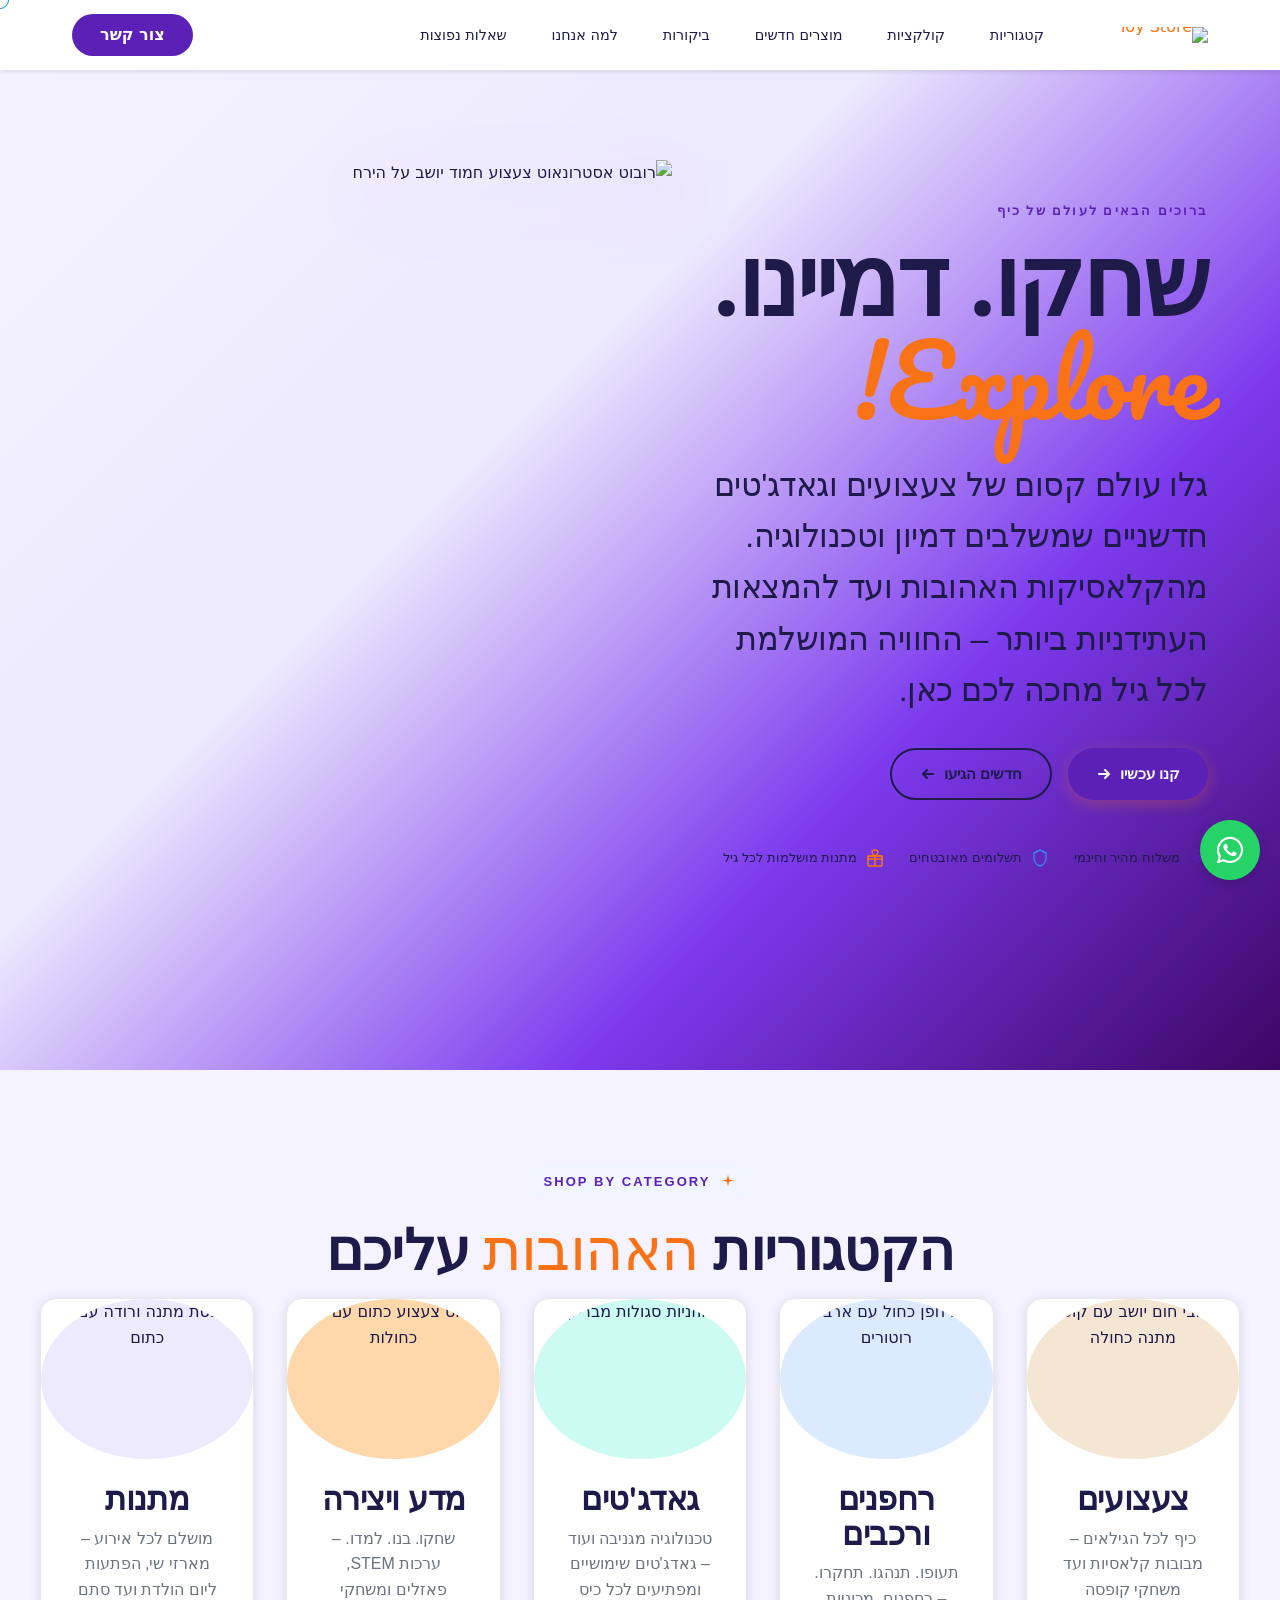
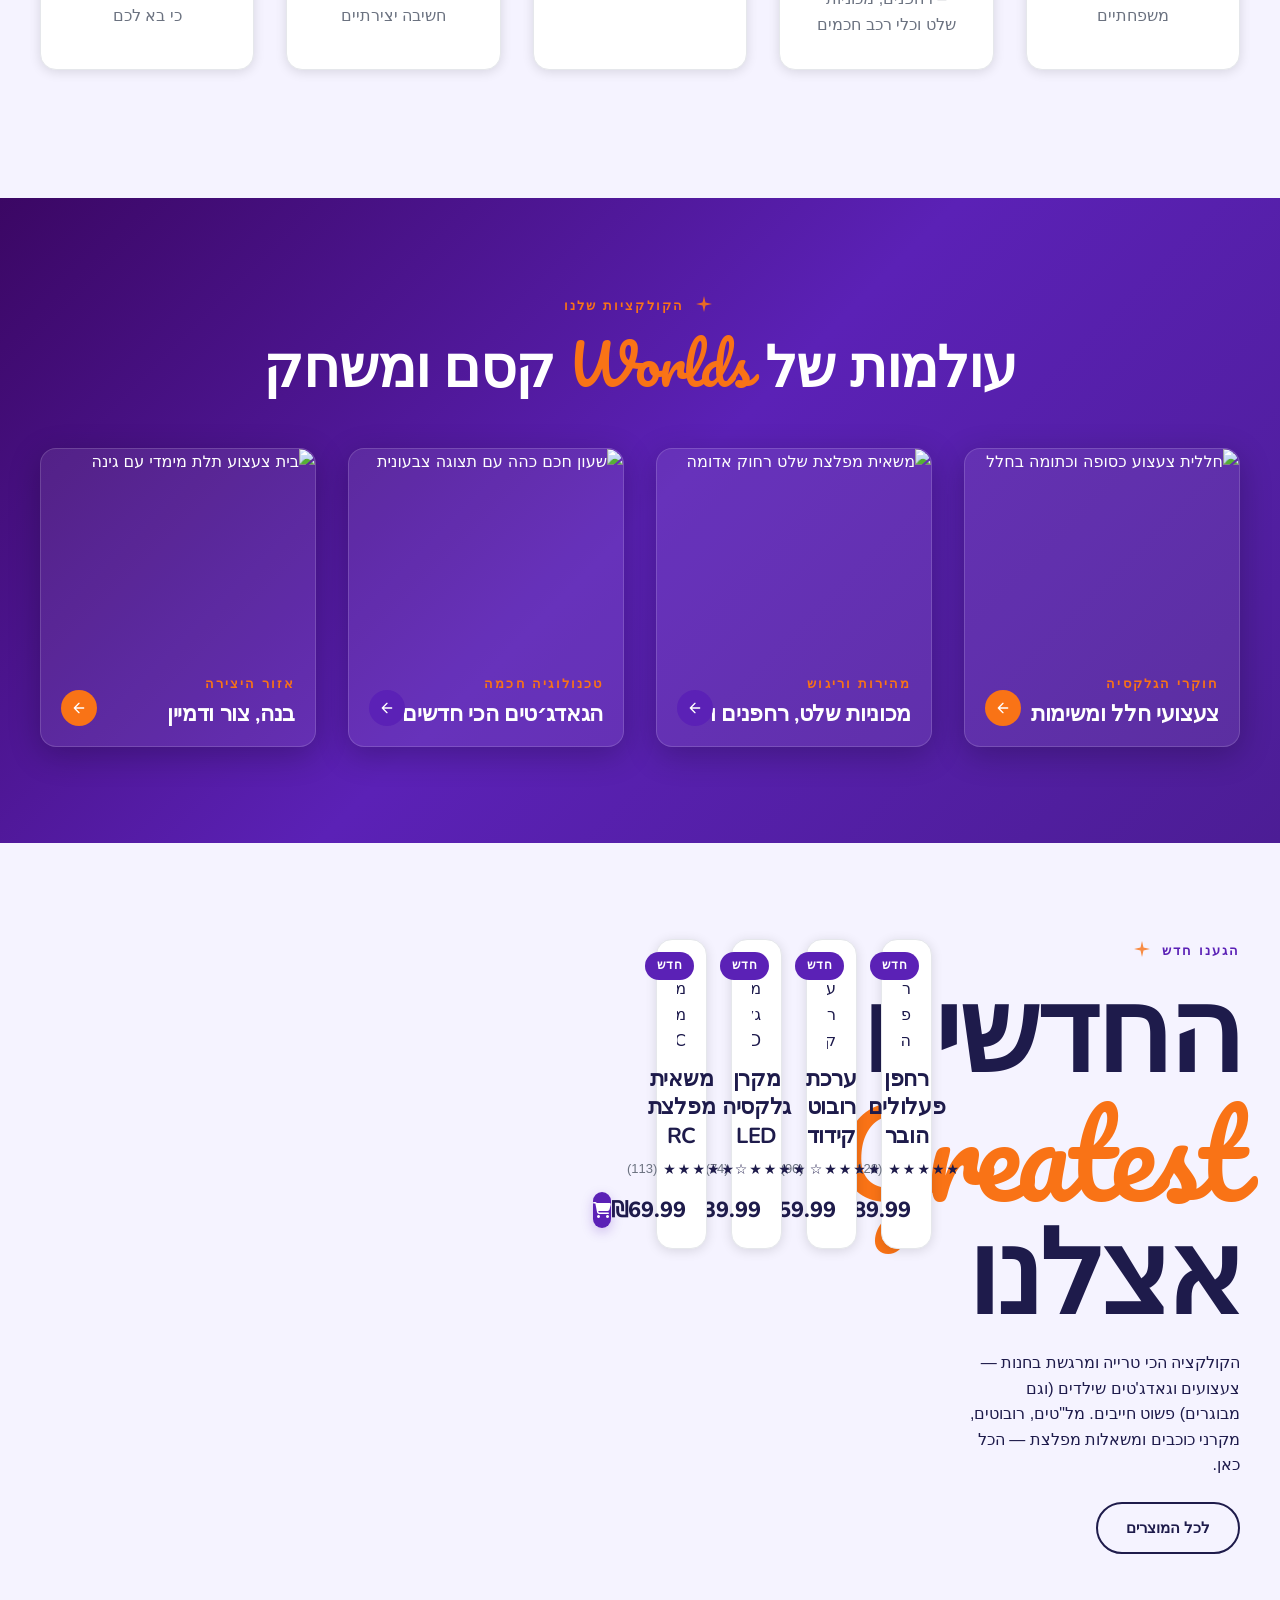
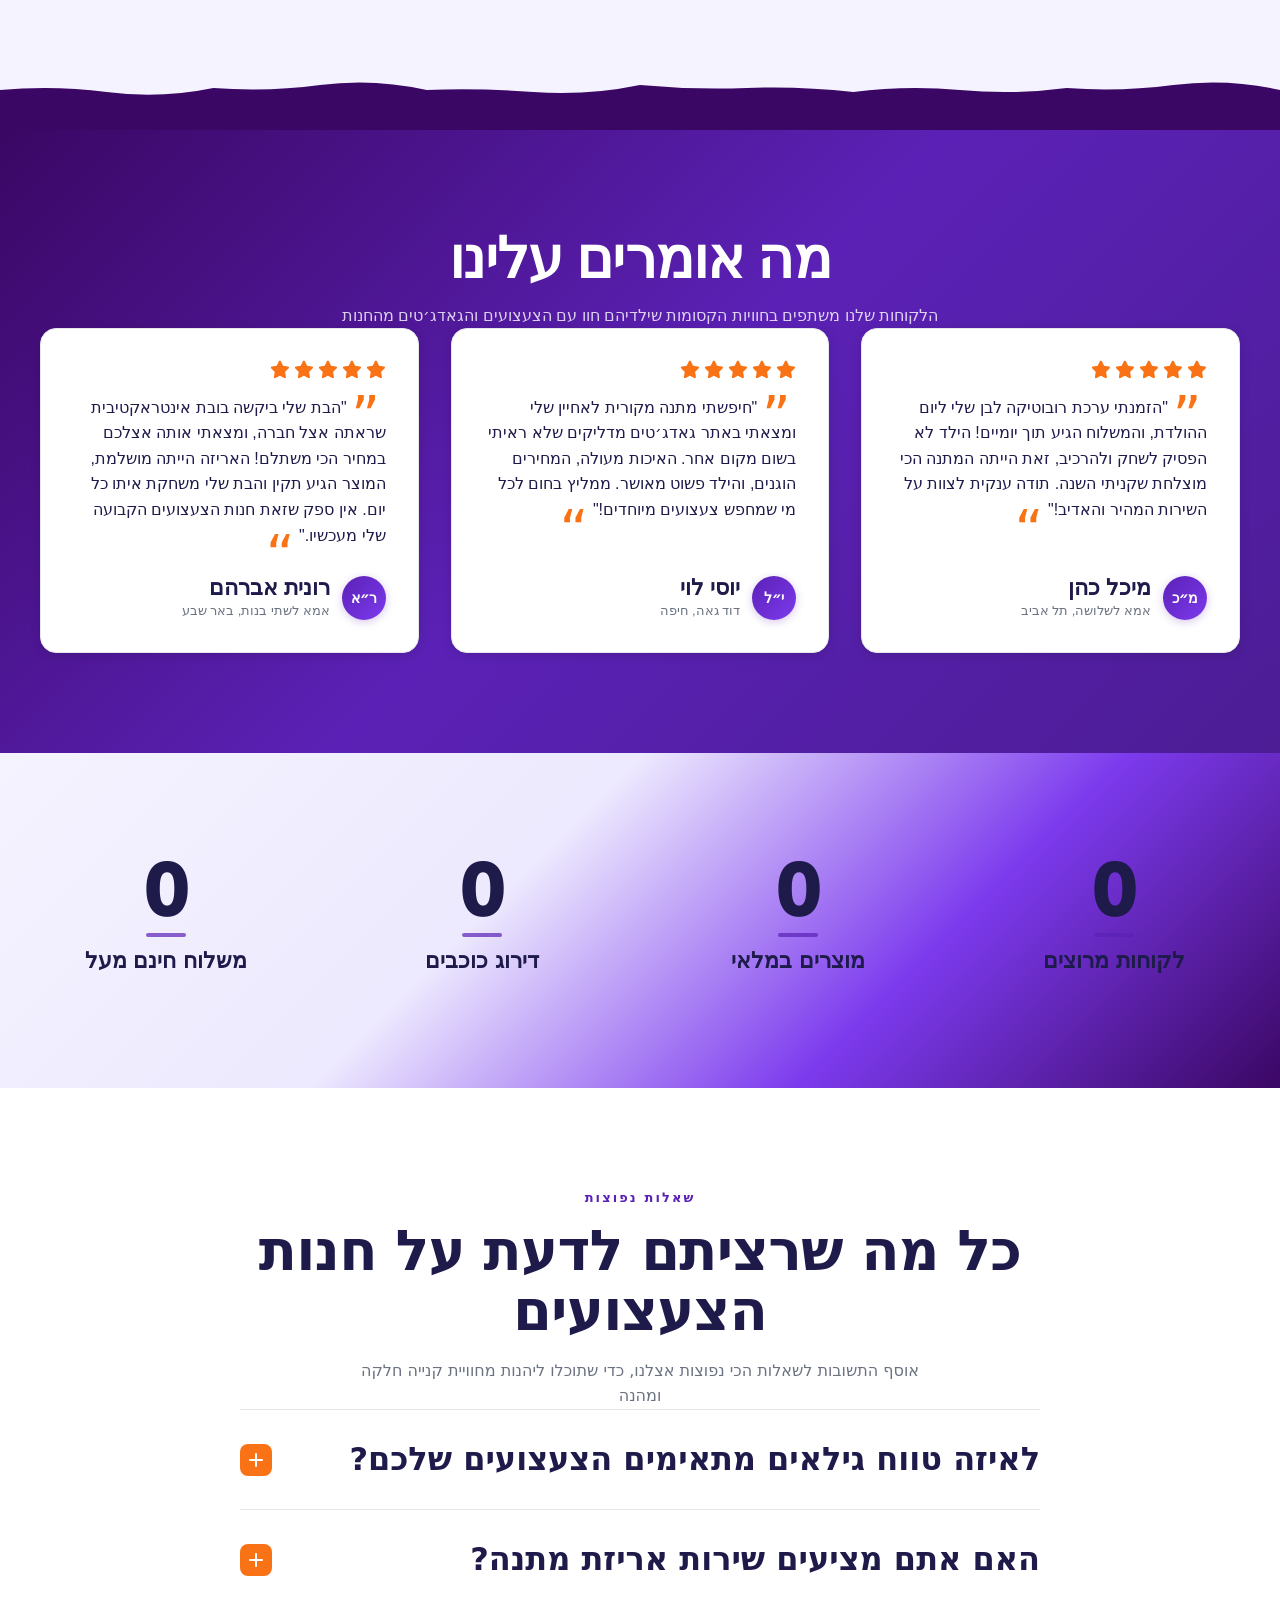
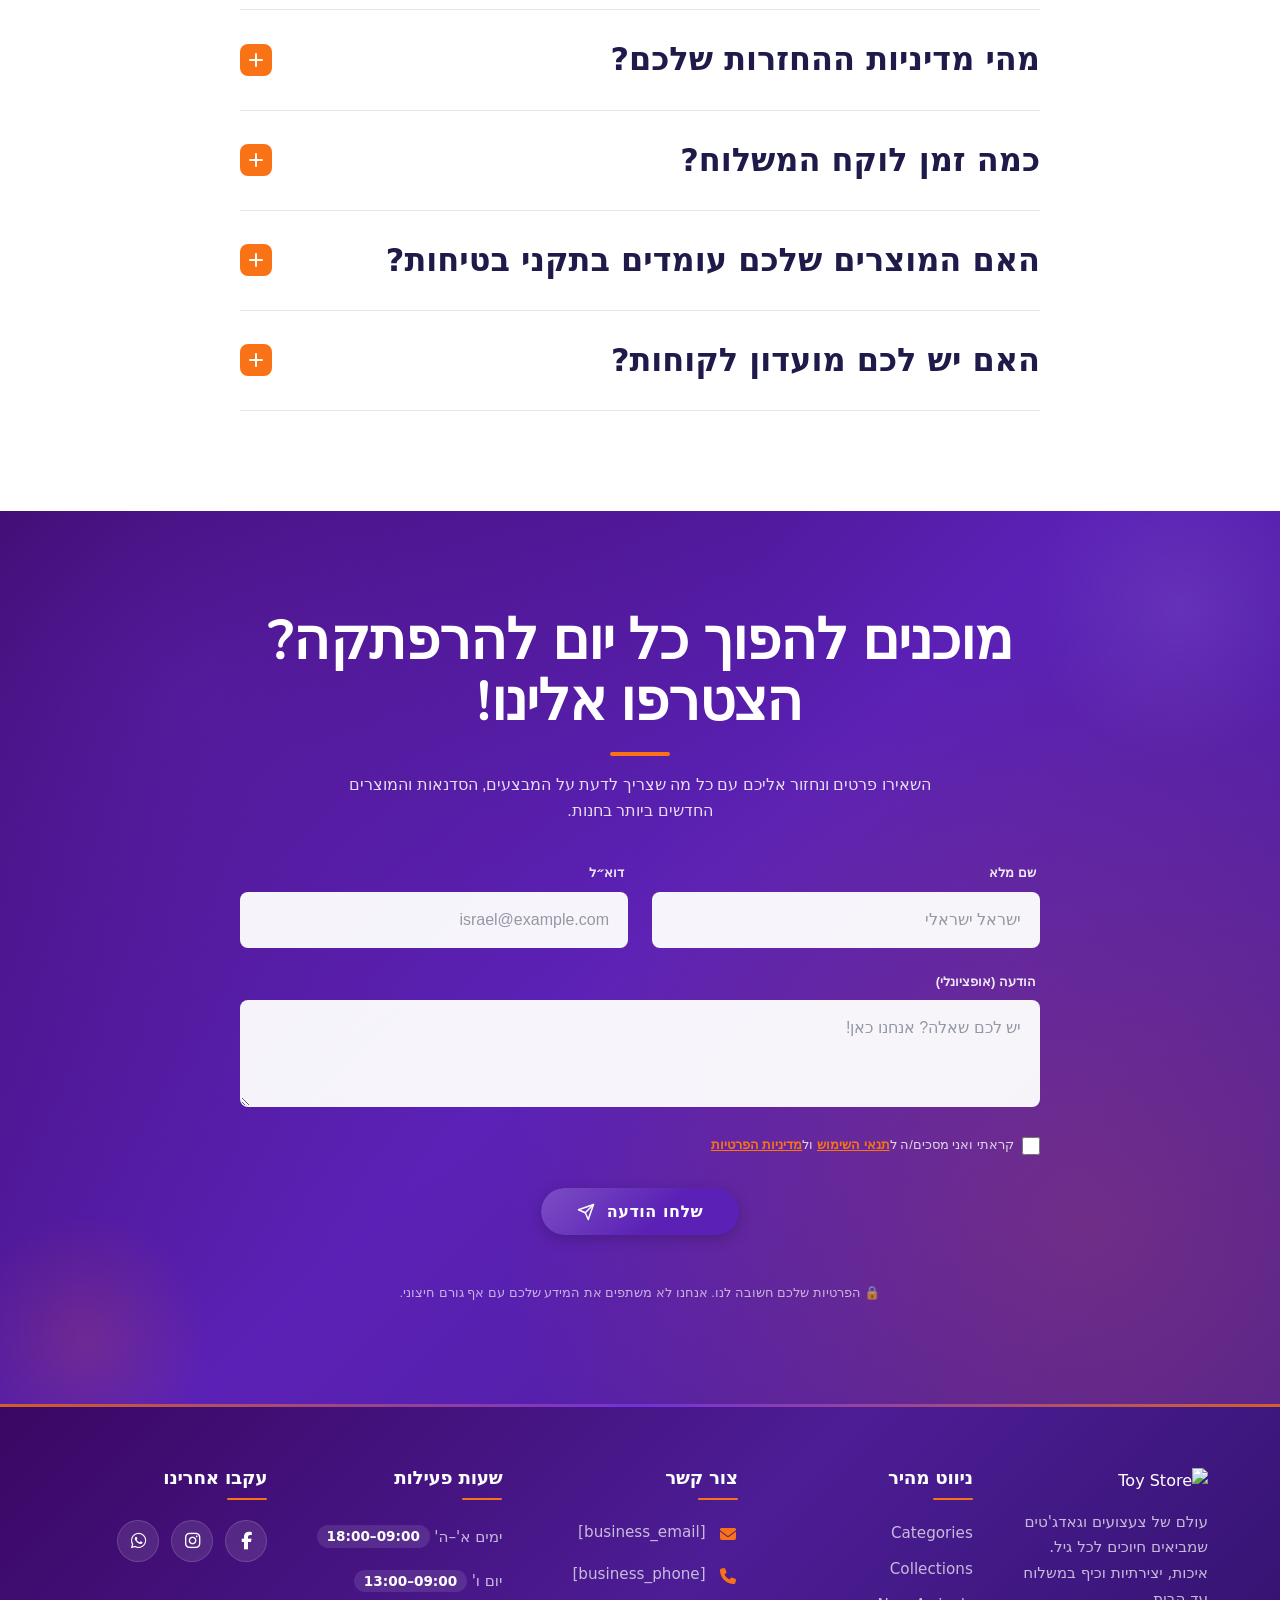
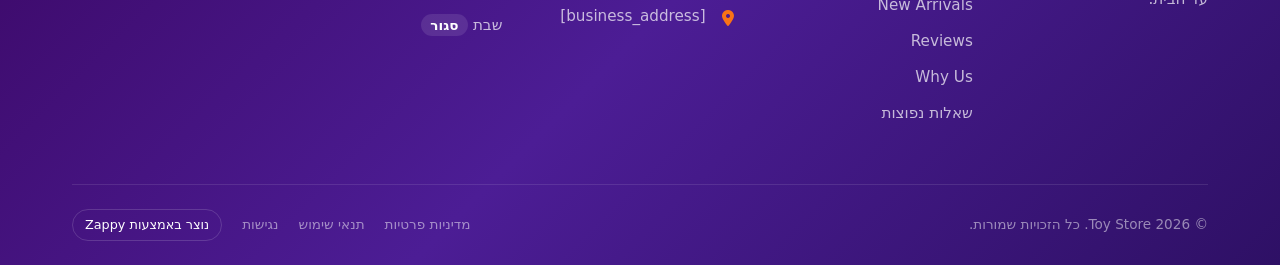
==== index.html @ 6818f528 "Initial website commit" ====
<!DOCTYPE html>
<html lang="he" dir="rtl">
<head>
    <meta charset="UTF-8">
    <meta name="viewport" content="width=device-width, initial-scale=1.0">
    <meta name="robots" content="index, follow">
    <title>גלו עולם של צעצועים וגאדג&#39;טים — Toy Store</title>
    <meta name="description" content="מחפשים חנות צעצועים קרובה אליכם? בואו ל-Toy Store לחוויית קנייה מהנה עם צעצועים קלאסיים וגאדג&#39;טים חדשניים. היכנסו עכשיו וגלו את האוצר הבא שלכם!">
    <meta name="keywords" content="bigbad toy store, toy toy store, toy store near me, חנות צעצועים, גאדג'טים חדשניים">
    
    <!-- Favicons -->
    <link rel="icon" type="image/x-icon" href="/assets/favicon.ico">
    <link rel="icon" type="image/png" sizes="16x16" href="/assets/favicon-16x16.png">
    <link rel="icon" type="image/png" sizes="32x32" href="/assets/favicon-32x32.png">
    <link rel="icon" type="image/png" sizes="48x48" href="/assets/favicon-48x48.png">
    <link rel="icon" type="image/png" sizes="192x192" href="/assets/favicon-192x192.png">
    <link rel="icon" type="image/png" sizes="512x512" href="/assets/favicon-512x512.png">
    <link rel="apple-touch-icon" href="/assets/apple-touch-icon.png">
    <!-- Zappy Analytics -->
<script>
(function() {
  'use strict';
  
  // Configuration
  var config = {
    websiteId: '16d6f7b1-b3bb-4fe6-8b98-0bde7decba7b',
    apiUrl: 'https://qaapi.zappy5.com/api/analytics/track',
    sessionDuration: 30 * 60 * 1000, // 30 minutes
    visitorDuration: 30 * 24 * 60 * 60 * 1000, // 30 days
    trackPageViews: true,
    trackClicks: true,
    trackFormSubmissions: true
  };
  
  // Generate or retrieve persistent visitor ID (30 days)
  function getVisitorId() {
    var visitorKey = 'zappy_visitor_' + config.websiteId;
    var visitor = null;
    
    try {
      visitor = localStorage.getItem(visitorKey);
      if (visitor) {
        var visitorData = JSON.parse(visitor);
        var now = Date.now();
        
        // Check if visitor ID is still valid (30 days)
        if (now - visitorData.created < config.visitorDuration) {
          // Update last seen timestamp
          visitorData.lastSeen = now;
          localStorage.setItem(visitorKey, JSON.stringify(visitorData));
          return visitorData.id;
        }
      }
    } catch (e) {
      console.warn('Zappy Analytics: LocalStorage not available');
    }
    
    // Generate new visitor ID
    var newVisitorId = 'zv_' + Date.now() + '_' + Math.random().toString(36).substr(2, 9);
    
    try {
      localStorage.setItem(visitorKey, JSON.stringify({
        id: newVisitorId,
        created: Date.now(),
        lastSeen: Date.now()
      }));
    } catch (e) {
      // Continue without local storage
    }
    
    return newVisitorId;
  }
  
  // Generate or retrieve session ID (30 minutes)
  function getSessionId() {
    var sessionKey = 'zappy_session_' + config.websiteId;
    var session = null;
    
    try {
      session = sessionStorage.getItem(sessionKey);
      if (session) {
        var sessionData = JSON.parse(session);
        var now = Date.now();
        
        // Check if session is still valid
        if (now - sessionData.timestamp < config.sessionDuration) {
          // Update timestamp
          sessionData.timestamp = now;
          sessionStorage.setItem(sessionKey, JSON.stringify(sessionData));
          return sessionData.id;
        }
      }
    } catch (e) {
      console.warn('Zappy Analytics: SessionStorage not available');
    }
    
    // Generate new session ID
    var newSessionId = 'zs_' + Date.now() + '_' + Math.random().toString(36).substr(2, 9);
    
    try {
      sessionStorage.setItem(sessionKey, JSON.stringify({
        id: newSessionId,
        timestamp: Date.now()
      }));
    } catch (e) {
      // Continue without session storage
    }
    
    return newSessionId;
  }
  
  var visitorId = getVisitorId();
  var sessionId = getSessionId();
  
  // Site Optimization Agent — visual heatmap helpers
  function getBandAnchor(el) {
    var node = el;
    while (node && node !== document.body) {
      if (node.getAttribute && node.getAttribute('data-band-index') != null) {
        return { bandIndex: node.getAttribute('data-band-index'), sectionId: node.id || null };
      }
      node = node.parentElement;
    }
    node = el;
    while (node && node !== document.body) {
      if (node.tagName === 'SECTION' && node.id) {
        return { bandIndex: null, sectionId: node.id };
      }
      node = node.parentElement;
    }
    return { bandIndex: null, sectionId: null };
  }
  function heatmapFields(el, e) {
    var anchor = getBandAnchor(el);
    return {
      x: Math.round((e && e.pageX) || 0),
      y: Math.round((e && e.pageY) || 0),
      bandIndex: anchor.bandIndex,
      sectionId: anchor.sectionId
    };
  }
  function mergeFields(base, extra) {
    for (var k in extra) { if (Object.prototype.hasOwnProperty.call(extra, k)) base[k] = extra[k]; }
    return base;
  }
  // Track an event
  function trackEvent(eventType, data) {
    data = data || {};
    
    var eventData = {
      website_id: config.websiteId,
      event_type: eventType,
      page_path: window.location.pathname,
      referrer: document.referrer || 'direct',
      visitor_id: visitorId,
      session_id: sessionId,
      metadata: data
    };
    
    // Use sendBeacon if available (better for page unload events)
    if (navigator.sendBeacon) {
      var blob = new Blob([JSON.stringify(eventData)], { type: 'application/json' });
      navigator.sendBeacon(config.apiUrl, blob);
    } else {
      // Fallback to fetch
      fetch(config.apiUrl, {
        method: 'POST',
        headers: {
          'Content-Type': 'application/json'
        },
        body: JSON.stringify(eventData),
        keepalive: true
      }).catch(function(error) {
        console.warn('Zappy Analytics: Failed to track event', error);
      });
    }
  }
  
  // Track page view
  if (config.trackPageViews) {
    trackEvent('pageview', {
      title: document.title,
      url: window.location.href
    });
  }
  
  // Track clicks on important elements
  if (config.trackClicks) {
    document.addEventListener('click', function(e) {
      var target = e.target;
      
      // Track button clicks (counted as actions)
      if (target.tagName === 'BUTTON' || target.closest('button')) {
        var button = target.tagName === 'BUTTON' ? target : target.closest('button');
        var clickMeta = {
          element: 'button',
          text: button.textContent.trim().substring(0, 100),
          id: button.id || null,
          class: button.className || null
        };
        mergeFields(clickMeta, heatmapFields(button, e));
        trackEvent('click', clickMeta);
      }
      
      // Track link clicks (navigation - not counted as actions)
      else if (target.tagName === 'A' || target.closest('a')) {
        var link = target.tagName === 'A' ? target : target.closest('a');
        var navMeta = {
          element: 'link',
          text: link.textContent.trim().substring(0, 100),
          href: link.href,
          external: link.hostname !== window.location.hostname
        };
        mergeFields(navMeta, heatmapFields(link, e));
        trackEvent('navigation', navMeta);
      }
    }, true);
  }
  
  // Track scroll depth milestones (visual heatmap reach signal)
  (function() {
    var milestones = [25, 50, 75, 100];
    var fired = {};
    var maxDepth = 0;
    function computeDepth() {
      var doc = document.documentElement;
      var scrollable = (doc.scrollHeight - window.innerHeight);
      if (scrollable <= 0) return 100;
      return Math.min(100, Math.round(((window.scrollY || window.pageYOffset || 0) / scrollable) * 100));
    }
    var ticking = false;
    function onScroll() {
      if (ticking) return;
      ticking = true;
      window.requestAnimationFrame(function() {
        var depth = computeDepth();
        if (depth > maxDepth) maxDepth = depth;
        for (var i = 0; i < milestones.length; i++) {
          var m = milestones[i];
          if (depth >= m && !fired[m]) {
            fired[m] = true;
            trackEvent('scroll_depth', { milestone: m, maxDepthPct: maxDepth });
          }
        }
        ticking = false;
      });
    }
    window.addEventListener('scroll', onScroll, { passive: true });
  })();
  
  // Track form submissions
  if (config.trackFormSubmissions) {
    document.addEventListener('submit', function(e) {
      var form = e.target;
      
      trackEvent('form_submit', {
        form_id: form.id || null,
        form_name: form.name || null,
        form_action: form.action || null,
        form_method: form.method || 'GET'
      });
    }, true);
  }
  
  // Track time on page (send on page unload)
  var pageLoadTime = Date.now();
  
  window.addEventListener('beforeunload', function() {
    var timeOnPage = Math.floor((Date.now() - pageLoadTime) / 1000); // in seconds
    
    trackEvent('page_unload', {
      time_on_page: timeOnPage,
      page_path: window.location.pathname
    });
  });
  
  // Expose tracking function globally for custom events
  window.zappyAnalytics = {
    track: trackEvent,
    getVisitorId: function() { return visitorId; },
    getSessionId: function() { return sessionId; }
  };
  
})();
</script>
<!-- End Zappy Analytics -->
    <meta property="og:title" content="גלו עולם של צעצועים וגאדג&#39;טים — Toy Store">
    <meta property="og:description" content="מחפשים חנות צעצועים קרובה אליכם? בואו ל-Toy Store לחוויית קנייה מהנה עם צעצועים קלאסיים וגאדג&#39;טים חדשניים. היכנסו עכשיו וגלו את האוצר הבא שלכם!">
    <meta name="twitter:card" content="summary_large_image">
    <meta name="twitter:title" content="גלו עולם של צעצועים וגאדג&#39;טים — Toy Store">
    <meta name="twitter:description" content="מחפשים חנות צעצועים קרובה אליכם? בואו ל-Toy Store לחוויית קנייה מהנה עם צעצועים קלאסיים וגאדג&#39;טים חדשניים. היכנסו עכשיו וגלו את האוצר הבא שלכם!">
    <meta property="og:type" content="website">
  <meta property="og:locale" content="he_IL">
  
  
  
  
  
  <link rel="stylesheet" href="https://cdnjs.cloudflare.com/ajax/libs/font-awesome/6.4.0/css/all.min.css">
  <link rel="stylesheet" href="https://fonts.googleapis.com/css2?family=Nunito:wght@400;500;600;700;800&amp;family=Inter:wght@400;500;600;700&amp;family=Pacifico:wght@400&amp;display=swap">
  <script defer="" data-zappy-gsap="https://cdnjs.cloudflare.com/ajax/libs/gsap/3.12.5/gsap.min.js" src="https://cdnjs.cloudflare.com/ajax/libs/gsap/3.12.5/gsap.min.js"></script>
  <script defer="" data-zappy-gsap="https://cdnjs.cloudflare.com/ajax/libs/gsap/3.12.5/ScrollTrigger.min.js" src="https://cdnjs.cloudflare.com/ajax/libs/gsap/3.12.5/ScrollTrigger.min.js"></script>
  <link rel="preconnect" href="https://fonts.googleapis.com">
  <link rel="preconnect" href="https://fonts.gstatic.com" crossorigin="">
  <style>
    .skip-link { position: absolute; top: 0; left: 0; transform: translateY(-200%); padding: 12px 18px; background: var(--bg-dark, #1a1a1a); color: var(--text-light, #fff); font-weight: 600; border-radius: 0 0 8px 0; z-index: 10000; }
    .skip-link:focus { transform: none; outline: 2px solid var(--ring, #fff); outline-offset: 2px; }
    :focus-visible { outline: 2px solid var(--ring, currentColor); outline-offset: 3px; }
  </style>


  
    <!-- Favicons -->
    <link rel="icon" type="image/x-icon" href="/assets/favicon.ico">
    <link rel="icon" type="image/png" sizes="16x16" href="/assets/favicon-16x16.png">
    <link rel="icon" type="image/png" sizes="32x32" href="/assets/favicon-32x32.png">
    <link rel="icon" type="image/png" sizes="48x48" href="/assets/favicon-48x48.png">
    <link rel="icon" type="image/png" sizes="192x192" href="/assets/favicon-192x192.png">
    <link rel="icon" type="image/png" sizes="512x512" href="/assets/favicon-512x512.png">
    <link rel="apple-touch-icon" href="/assets/apple-touch-icon.png">
    <!-- Cookie Consent -->
    <link rel="stylesheet" href="https://cdn.jsdelivr.net/npm/vanilla-cookieconsent@3/dist/cookieconsent.css">
    <script src="https://cdn.jsdelivr.net/npm/vanilla-cookieconsent@3/dist/cookieconsent.umd.js"></script>
    <!-- Mickidum Accessibility Toolbar -->
    <script src="https://cdn.jsdelivr.net/gh/mickidum/acc_toolbar/acctoolbar/acctoolbar.min.js"></script>
    <link rel="stylesheet" href="/styles.css">
    <script>window.ZAPPY_WEBSITE_ID = "16d6f7b1-b3bb-4fe6-8b98-0bde7decba7b"; window.ZAPPY_API_BASE = "https://qaapi.zappy5.com";</script>

    <style id="zappy-dropdown-submenu-styles">
      /* ========== DESKTOP DROPDOWN SUBMENU STYLES ========== */
      /* Base styles for dropdown submenus - parent must be positioned */
      .nav-menu li:has(.sub-menu), nav li:has(.sub-menu), .navbar li:has(.sub-menu), #navMenu li:has(.sub-menu) { position: relative; }
      /* Submenu base - hidden by default */
      .nav-menu .sub-menu, nav .sub-menu, .navbar .sub-menu, #navMenu .sub-menu { display: block !important; position: absolute !important; top: 100%; left: 0; min-width: 220px; background: white; border-radius: 8px; box-shadow: 0 8px 25px rgba(0,0,0,0.15); padding: 8px 0; opacity: 0; visibility: hidden; transform: translateY(10px); transition: all 0.3s ease; z-index: 1000; list-style: none; pointer-events: none; }
      /* CRITICAL: Desktop hover styles to show dropdown */
      .nav-menu li:hover > .sub-menu, nav li:hover > .sub-menu, .navbar li:hover > .sub-menu, #navMenu li:hover > .sub-menu { opacity: 1 !important; visibility: visible !important; transform: translateY(0) !important; pointer-events: auto !important; }
      /* Submenu item styling */
      .sub-menu li { list-style: none; margin: 0; padding: 0; }
      .sub-menu a { display: block !important; padding: 10px 16px !important; color: var(--text-dark, #333) !important; font-weight: 500; text-decoration: none; white-space: nowrap; transition: background-color 0.2s; }
      .sub-menu .zappy-nav-child > a { padding-left: 28px !important; font-size: 0.9em !important; opacity: 0.85 !important; }
      [dir="rtl"] .sub-menu .zappy-nav-child > a, html[lang="he"] .sub-menu .zappy-nav-child > a, html[lang="ar"] .sub-menu .zappy-nav-child > a { padding-left: 10px !important; padding-right: 28px !important; }
      .sub-menu .zappy-nav-parent > a { font-weight: 600 !important; }
      .sub-menu a:hover { background-color: #f5f5f5; }
      /* RTL (Hebrew/Arabic) dropdown positioning */
      [dir="rtl"] .nav-menu .sub-menu, [dir="rtl"] nav .sub-menu, [dir="rtl"] .navbar .sub-menu, html[lang="he"] .nav-menu .sub-menu, html[lang="he"] nav .sub-menu, html[lang="he"] .navbar .sub-menu, html[lang="ar"] .nav-menu .sub-menu, html[lang="ar"] nav .sub-menu, html[lang="ar"] .navbar .sub-menu { left: auto !important; right: 0 !important; }
      /* Hide empty dropdown menus (exclude catalog sub-menus that use <a> children instead of <li>) */
      .sub-menu:empty, .sub-menu:not(:has(li:not(.zappy-hidden-menu-item))):not(:has(> a)), .sub-menu:not(:has(li)):not(:has(> a)) { display: none !important; opacity: 0 !important; visibility: hidden !important; pointer-events: none !important; }
      /* Desktop: show submenu on Menu Group hover */
      li:has(.menu-group-title):hover > .sub-menu { opacity: 1 !important; visibility: visible !important; transform: translateY(0) !important; pointer-events: auto !important; }
      /* Menu Group title styling */
      .nav-menu > li > .menu-group-title, #navMenu > li > .menu-group-title { display: inline-block; padding: 0.5rem 1rem; cursor: default; user-select: none; }
      
      /* ========== MOBILE SUBMENU STYLES ========== */
      @media (max-width: 768px) {
        .nav-menu .sub-menu, nav .sub-menu, .navbar .sub-menu, #navMenu .sub-menu { position: static !important; transform: none !important; box-shadow: none !important; background: transparent !important; max-height: 0; overflow: hidden; opacity: 0; visibility: hidden; transition: max-height 0.3s ease, opacity 0.3s ease; padding: 0 !important; border-radius: 0 !important; }
        .navbar .sub-menu.mobile-expanded, .nav-menu .sub-menu.mobile-expanded, #navMenu .sub-menu.mobile-expanded { max-height: none !important; overflow-y: visible !important; opacity: 1 !important; visibility: visible !important; padding: 8px 0 8px 16px !important; }
        [dir="rtl"] .sub-menu.mobile-expanded, html[lang="he"] .sub-menu.mobile-expanded { padding: 8px 16px 8px 0 !important; }
        /* Disable hover behavior on mobile */
        .nav-menu li:hover > .sub-menu, nav li:hover > .sub-menu, .navbar li:hover > .sub-menu, #navMenu li:hover > .sub-menu { opacity: 0; visibility: hidden; pointer-events: none; }
        .nav-menu li > .sub-menu.mobile-expanded, nav li > .sub-menu.mobile-expanded, .navbar li > .sub-menu.mobile-expanded, #navMenu li > .sub-menu.mobile-expanded { opacity: 1 !important; visibility: visible !important; pointer-events: auto !important; }
        .nav-menu li:has(.sub-menu), nav li:has(.sub-menu), .navbar li:has(.sub-menu), #navMenu li:has(.sub-menu) { display: flex !important; flex-wrap: wrap !important; align-items: center !important; position: relative !important; min-height: 44px !important; }
        .nav-menu li:has(.sub-menu) > a, nav li:has(.sub-menu) > a, .navbar li:has(.sub-menu) > a, #navMenu li:has(.sub-menu) > a { flex: 1 !important; min-width: 0 !important; }
        .nav-menu li:has(.sub-menu) > .menu-group-title, nav li:has(.sub-menu) > .menu-group-title, .navbar li:has(.sub-menu) > .menu-group-title, #navMenu li:has(.sub-menu) > .menu-group-title { flex: 1 !important; min-width: 0 !important; padding: 0 !important; line-height: inherit !important; }
        .nav-menu li:has(.sub-menu) > .sub-menu, nav li:has(.sub-menu) > .sub-menu, .navbar li:has(.sub-menu) > .sub-menu, #navMenu li:has(.sub-menu) > .sub-menu { flex-basis: 100% !important; width: 100% !important; }
        .nav-menu li:has(.sub-menu) > a [class*="chevron"], .nav-menu li:has(.sub-menu) > a [class*="arrow"], .nav-menu li:has(.sub-menu) > a .fa-chevron-down, .nav-menu li:has(.sub-menu) > a .fa-angle-down, nav li:has(.sub-menu) > a [class*="chevron"], nav li:has(.sub-menu) > a [class*="arrow"], #navMenu li:has(.sub-menu) > a [class*="chevron"], #navMenu li:has(.sub-menu) > a [class*="arrow"] { display: none !important; visibility: hidden !important; }
        .mobile-submenu-toggle { display: flex !important; align-items: center !important; justify-content: center !important; width: 44px !important; height: auto !important; background: transparent !important; border: none !important; cursor: pointer !important; color: var(--text-dark) !important; position: static !important; flex-shrink: 0 !important; align-self: stretch !important; z-index: 2 !important; padding: 0 !important; margin: 0 !important; }
        .mobile-submenu-toggle::after { content: '' !important; width: 0 !important; height: 0 !important; border-left: 6px solid transparent !important; border-right: 6px solid transparent !important; border-top: 7px solid currentColor !important; transition: transform 0.3s ease !important; }
        .mobile-submenu-toggle.expanded::after { transform: rotate(180deg) !important; }
        .sub-menu a { padding: 10px 0 !important; display: block !important; color: var(--text-dark) !important; white-space: normal !important; }
        .sub-menu .zappy-nav-child > a { padding-left: 28px !important; font-size: 0.9em !important; opacity: 0.85 !important; }
        [dir="rtl"] .sub-menu .zappy-nav-child > a, html[lang="he"] .sub-menu .zappy-nav-child > a, html[lang="ar"] .sub-menu .zappy-nav-child > a { padding-left: 0 !important; padding-right: 28px !important; }
        .sub-menu .zappy-nav-parent > a { font-weight: 600 !important; }
        .nav-menu.active, #navMenu.active { max-width: 100vw !important; overflow-x: hidden !important; box-sizing: border-box !important; }
        .navbar .sub-menu li a, nav.navbar .sub-menu li a, .zappy-products-dropdown .sub-menu a { color: var(--text-dark) !important; }
      }
      @media (min-width: 769px) { .mobile-submenu-toggle { display: none !important; } }
    </style>

    <style id="zappy-widget-visibility">
      html[dir="rtl"] .whatsapp-float { right: 20px !important; left: auto !important; }
      html[dir="ltr"] .whatsapp-float, html:not([dir]) .whatsapp-float { left: 20px !important; right: auto !important; }
      html[dir="rtl"] #mic-access-tool-general-button, html[dir="rtl"] .mic-access-tool-general-button,
      html[dir="rtl"] #mic-init-access-tool .mic-access-tool-general-button,
      html[dir="rtl"] #mic-init-access-tool #mic-access-tool-general-button,
      html[dir="rtl"] ._access-icon { left: 20px !important; right: auto !important; }
      html[dir="ltr"] #mic-access-tool-general-button, html[dir="ltr"] .mic-access-tool-general-button,
      html[dir="ltr"] #mic-init-access-tool .mic-access-tool-general-button,
      html[dir="ltr"] #mic-init-access-tool #mic-access-tool-general-button,
      html[dir="ltr"] ._access-icon,
      html:not([dir]) #mic-access-tool-general-button, html:not([dir]) .mic-access-tool-general-button,
      html:not([dir]) #mic-init-access-tool .mic-access-tool-general-button,
      html:not([dir]) #mic-init-access-tool #mic-access-tool-general-button,
      html:not([dir]) ._access-icon { right: 20px !important; left: auto !important; }
      @media (max-width: 768px) { .whatsapp-float { display: flex !important; } }
      @media (min-width: 769px) { .whatsapp-float { display: flex !important; } }
      @media (max-width: 768px) {
        #mic-access-tool-general-button, .mic-access-tool-general-button,
        #mic-init-access-tool .mic-access-tool-general-button, #mic-init-access-tool #mic-access-tool-general-button,
        ._access-icon { display: flex !important; visibility: visible !important; opacity: 1 !important; pointer-events: auto !important; }
        #mic-access-tool-box.opened-mic-access-tool, .mic-access-tool-box.opened-mic-access-tool,
        #mic-init-access-tool #mic-access-tool-box.opened-mic-access-tool {
          visibility: visible !important; opacity: 1 !important; pointer-events: auto !important;
        }
      }
      @media (min-width: 769px) {
        #mic-access-tool-general-button, .mic-access-tool-general-button,
        #mic-init-access-tool .mic-access-tool-general-button, #mic-init-access-tool #mic-access-tool-general-button,
        ._access-icon { display: flex !important; visibility: visible !important; opacity: 1 !important; pointer-events: auto !important; }
        #mic-access-tool-box.opened-mic-access-tool, .mic-access-tool-box.opened-mic-access-tool,
        #mic-init-access-tool #mic-access-tool-box.opened-mic-access-tool {
          visibility: visible !important; opacity: 1 !important; pointer-events: auto !important;
        }
      }
    </style>
</head>
<body>
<a class="skip-link" href="#main">דלג לתוכן הראשי</a>
  <nav class="navbar" dir="rtl">
  <button class="mobile-toggle" id="mobileToggle" aria-label="Menu">
    <svg class="hamburger-icon" width="24" height="24" viewBox="0 0 24 24" fill="none">
      <path d="M3 12h18M3 6h18M3 18h18" stroke="currentColor" stroke-width="2" stroke-linecap="round"></path>
    </svg>
    <svg class="close-icon" width="24" height="24" viewBox="0 0 24 24" fill="none" style="display: none;">
      <path d="M18 6L6 18M6 6l12 12" stroke="currentColor" stroke-width="2" stroke-linecap="round"></path>
    </svg>
  </button>
  <button class="phone-header-btn" data-phone="[business_phone]" aria-label="Call">
    <svg width="20" height="20" viewBox="0 0 24 24" fill="currentColor">
      <path d="M22 16.92v3a2 2 0 0 1-2.18 2 19.79 19.79 0 0 1-8.63-3.07 19.5 19.5 0 0 1-6-6 19.79 19.79 0 0 1-3.07-8.67A2 2 0 0 1 4.11 2h3a2 2 0 0 1 2 1.72 12.84 12.84 0 0 0 .7 2.81 2 2 0 0 1-.45 2.11L8.09 9.91a16 16 0 0 0 6 6l1.27-1.27a2 2 0 0 1 2.11-.45 12.84 12.84 0 0 0 2.81.7A2 2 0 0 1 22 16.92z"></path>
    </svg>
  </button>
  <div class="nav-container">
    <div class="nav-right-group"><div class="nav-brand">
      <a href="/" class="logo-link"><img class="logo" src="/assets/site---------image-1.webp" alt="Toy Store"></a>
    </div><ul class="nav-menu" id="navMenu"><li><a href="#features">קטגוריות</a></li><li><a href="#portfolio">קולקציות</a></li><li><a href="#products">מוצרים חדשים</a></li><li><a href="#testimonials">ביקורות</a></li><li><a href="#stats">למה אנחנו</a></li><li><a href="#faq">שאלות נפוצות</a></li></ul></div>
    
    <div class="nav-cta-container">
      <a href="#cta" class="nav-cta-btn">צור קשר</a>
    </div>
  </div>
</nav>
<script>

// Navbar Mobile Menu Toggle and Contrast Fix
(function() {
  // Use 'load' event instead of 'DOMContentLoaded' to ensure we run AFTER all other scripts
  window.addEventListener('load', function() {
    
    // FIX MOBILE BUTTON CONTRAST
    // Detect navbar background color and apply contrasting color to mobile buttons
    const navbar = document.querySelector('.navbar, nav, header');
    if (!navbar) {
      console.log('[Navbar] Navbar element not found');
      return;
    }
    
    // DECLARE VARIABLES EARLY to avoid Temporal Dead Zone errors
    // These are used in multiple places below
    let mobileToggle = document.getElementById('mobileToggle') ||
                       document.querySelector('.mobile-toggle') ||
                       document.querySelector('.hamburger') ||
                       document.querySelector('.hamburger-menu') ||
                       document.querySelector('.menu-toggle') ||
                       document.querySelector('.burger-menu') ||
                       document.querySelector('[aria-label="Menu"]') ||
                       document.querySelector('[aria-label="תפריט"]');
    
    const phoneBtn = document.querySelector('.phone-header-btn');
    
    const computedStyle = window.getComputedStyle(navbar);
    let bgColor = computedStyle.backgroundColor;
    
    console.log('[Navbar] Initial navbar background:', bgColor);
    
    // Check if background is transparent or rgba with 0 alpha
    const isTransparent = bgColor === 'transparent' || 
                         bgColor === 'rgba(0, 0, 0, 0)' ||
                         (bgColor.startsWith('rgba') && bgColor.includes(', 0)'));
    
    if (isTransparent) {
      // Check for background-image or gradient
      const bgImage = computedStyle.backgroundImage;
      if (bgImage && bgImage !== 'none') {
        console.log('[Navbar] Navbar has background image/gradient, using dark text');
        bgColor = 'rgb(240, 240, 240)'; // Assume light background
      } else {
        // Transparent navbar - check body background
        const bodyBg = window.getComputedStyle(document.body).backgroundColor;
        console.log('[Navbar] Navbar transparent, using body background:', bodyBg);
        bgColor = bodyBg;
      }
    }
    
    // Calculate luminance to determine if background is light or dark
    const rgb = bgColor.match(/\d+/g);
    if (rgb && rgb.length >= 3) {
      const r = parseInt(rgb[0]);
      const g = parseInt(rgb[1]);
      const b = parseInt(rgb[2]);
      const luminance = (0.299 * r + 0.587 * g + 0.114 * b) / 255;
      
      // Mobile button colors are set by Claude's AI-generated CSS (same as .nav-menu a)
      // No dynamic color overrides needed - colors come from the generated navbar CSS
      console.log('[Navbar] Mobile button colors preserved from Claude CSS (luminance:', luminance.toFixed(2) + ')');
      
      // FIX ICON SIZES - Ensure SVGs are properly sized and visible
      // INJECT CRITICAL CSS TO OVERRIDE ANY CONFLICTING RULES
      const criticalCSS = document.createElement('style');
      criticalCSS.id = 'zappy-mobile-nav-fix';
      const htmlLang = document.documentElement.lang || 'en';
      const htmlDir = document.documentElement.dir || 'ltr';
      // Check both dir attribute AND lang for RTL detection
      // dir="rtl" is the most reliable indicator
      const isRTL = htmlDir === 'rtl' || htmlLang === 'he' || htmlLang === 'ar';
      
      criticalCSS.textContent = `
        /* Hide mobile buttons on desktop, show only on mobile */
        @media (min-width: 769px) {
          .mobile-toggle,
          .phone-header-btn {
            display: none !important;
          }
        }
        
        /* Show and position mobile buttons correctly on mobile */
        @media (max-width: 768px) {
          .navbar,
          nav.navbar {
            min-height: 70px !important;
          }

          .mobile-toggle,
          .phone-header-btn {
            position: absolute !important;
            top: 0 !important;
            bottom: 0 !important;
            margin-top: auto !important;
            margin-bottom: auto !important;
            transform: none !important;
            z-index: 1001 !important;
            display: flex !important;
            align-items: center !important;
            justify-content: center !important;
            width: 36px !important;
            height: 36px !important;
            border-radius: 50% !important;
            border: none !important;
            cursor: pointer !important;
            padding: 6px !important;
            background: none !important;
            color: var(--nav-text, var(--text-dark)) !important;
            touch-action: manipulation !important;
            -webkit-tap-highlight-color: transparent !important;
          }

          html[data-zappy-site-type="ecommerce"] .phone-header-btn,
          body[data-zappy-site-type="ecommerce"] .phone-header-btn,
          html[data-zappy-site-type="ecommerce"] header .phone-header-btn,
          html[data-zappy-site-type="ecommerce"] nav .phone-header-btn {
            display: none !important;
            visibility: hidden !important;
            width: 0 !important;
            height: 0 !important;
            min-width: 0 !important;
            overflow: hidden !important;
          }
          
          /* LTR positioning (default): hamburger LEFT, phone RIGHT */
          html:not([dir="rtl"]):not([lang="he"]):not([lang="ar"]) .mobile-toggle,
          html[dir="ltr"] .mobile-toggle {
            left: 12px !important;
            right: auto !important;
          }
          html:not([dir="rtl"]):not([lang="he"]):not([lang="ar"]) .phone-header-btn,
          html[dir="ltr"] .phone-header-btn {
            right: 12px !important;
            left: auto !important;
          }
          
          /* RTL positioning: hamburger RIGHT, phone LEFT */
          html[dir="rtl"] .mobile-toggle,
          html[lang="he"] .mobile-toggle,
          html[lang="ar"] .mobile-toggle {
            right: 12px !important;
            left: auto !important;
          }
          html[dir="rtl"] .phone-header-btn,
          html[lang="he"] .phone-header-btn,
          html[lang="ar"] .phone-header-btn {
            left: 12px !important;
            right: auto !important;
          }
          
          /* CRITICAL: Ensure nav-container has min-height on mobile */
          /* All children are positioned absolutely/fixed on mobile, so height:auto collapses to 0 */
          .nav-container {
            min-height: 70px !important;
            position: relative !important;
          }
          
          /* Ensure SVG icons are properly sized and inherit color */
          .mobile-toggle svg,
          .phone-header-btn svg {
            width: 24px !important;
            height: 24px !important;
            /* Don't force display - let JavaScript control hamburger/close toggle */
          }
          
          /* Reset nav-cta-container on mobile - remove desktop box-shadow/padding */
          /* that creates a visible ghost box when CTA button is hidden */
          .nav-cta-container {
            box-shadow: none !important;
            padding: 0 !important;
          }
          
          /* Hide nav-cta-container entirely on mobile when there's no lang-switcher */
          /* (only the CTA button is inside, and it's hidden on mobile) */
          .nav-cta-container:not(:has(.lang-switcher)) {
            display: none !important;
          }
          
          /* CRITICAL: Prevent hero image fade gradient from bleeding over headline text */
          /* The .image-fade-gradient has bottom: -30px (extends below parent) */
          /* On mobile stacked layout, this overlaps the h1 text below the image */
          .hero-image-column {
            overflow: hidden !important;
          }
          .image-fade-gradient {
            bottom: 0 !important;
          }
          
          /* Hide desktop language switcher on mobile - hamburger menu handles it */
          /* High specificity to override stored CSS */
          .lang-switcher,
          .nav-cta-container .lang-switcher,
          .nav-container .lang-switcher,
          .navbar .lang-switcher,
          .navbar .nav-cta-container .lang-switcher {
            display: none !important;
          }
        }
      `;
      
      // Remove existing fix if present and inject new one
      const existing = document.getElementById('zappy-mobile-nav-fix');
      if (existing) existing.remove();
      document.head.appendChild(criticalCSS);
      
      console.log('[Navbar] Critical CSS injected for mobile nav positioning');
      
      // ONLY apply inline positioning styles on mobile viewport
      // On desktop, the CSS handles hiding these buttons with display: none
      // Inline styles were breaking desktop layout by overriding CSS
      const isMobileViewport = window.innerWidth <= 768;
      
      if (mobileToggle) {
        // Icon sizing applies to all viewports for consistency
        const hamburgerIcon = mobileToggle.querySelector('.hamburger-icon');
        const closeIcon = mobileToggle.querySelector('.close-icon');
        
        if (hamburgerIcon) {
          hamburgerIcon.style.setProperty('width', '24px', 'important');
          hamburgerIcon.style.setProperty('height', '24px', 'important');
          hamburgerIcon.style.setProperty('display', 'block', 'important'); // Show hamburger by default
        }
        if (closeIcon) {
          closeIcon.style.setProperty('width', '24px', 'important');
          closeIcon.style.setProperty('height', '24px', 'important');
          closeIcon.style.setProperty('display', 'none', 'important'); // Hide close icon by default
        }
        
        // ONLY set positioning inline styles on mobile
        if (isMobileViewport) {
          mobileToggle.style.setProperty('position', 'absolute', 'important');
          mobileToggle.style.setProperty('top', '0', 'important');
          mobileToggle.style.setProperty('bottom', '0', 'important');
          mobileToggle.style.setProperty('margin-top', 'auto', 'important');
          mobileToggle.style.setProperty('margin-bottom', 'auto', 'important');
          mobileToggle.style.setProperty('transform', 'none', 'important');
          mobileToggle.style.setProperty('z-index', '1001', 'important');
          
          // Clear any inline left/right so CSS can take over based on html[dir]
          mobileToggle.style.removeProperty('left');
          mobileToggle.style.removeProperty('right');
          
          console.log('[Navbar] Mobile toggle positioning applied (mobile viewport)');
        } else {
          // On desktop, clear any positioning styles to let CSS handle it
          mobileToggle.style.removeProperty('position');
          mobileToggle.style.removeProperty('top');
          mobileToggle.style.removeProperty('transform');
          mobileToggle.style.removeProperty('z-index');
          mobileToggle.style.removeProperty('left');
          mobileToggle.style.removeProperty('right');
          console.log('[Navbar] Desktop viewport - cleared mobile toggle inline positioning');
        }
      }
      
      if (phoneBtn) {
        // Icon sizing applies to all viewports
        const phoneIcon = phoneBtn.querySelector('svg');
        if (phoneIcon) {
          phoneIcon.style.width = '24px';
          phoneIcon.style.height = '24px';
          phoneIcon.setAttribute('width', '24');
          phoneIcon.setAttribute('height', '24');
        }
        
        // ONLY set positioning inline styles on mobile
        if (isMobileViewport) {
          phoneBtn.style.setProperty('position', 'absolute', 'important');
          phoneBtn.style.setProperty('top', '0', 'important');
          phoneBtn.style.setProperty('bottom', '0', 'important');
          phoneBtn.style.setProperty('margin-top', 'auto', 'important');
          phoneBtn.style.setProperty('margin-bottom', 'auto', 'important');
          phoneBtn.style.setProperty('transform', 'none', 'important');
          phoneBtn.style.setProperty('z-index', '1001', 'important');
          
          // Clear any inline left/right so CSS can take over based on html[dir]
          phoneBtn.style.removeProperty('left');
          phoneBtn.style.removeProperty('right');
          
          console.log('[Navbar] Phone button positioning applied (mobile viewport)');
        } else {
          // On desktop, clear any positioning styles to let CSS handle it
          phoneBtn.style.removeProperty('position');
          phoneBtn.style.removeProperty('top');
          phoneBtn.style.removeProperty('transform');
          phoneBtn.style.removeProperty('z-index');
          phoneBtn.style.removeProperty('left');
          phoneBtn.style.removeProperty('right');
          console.log('[Navbar] Desktop viewport - cleared phone button inline positioning');
        }
      }
    } else {
      console.log('[Navbar] Could not parse background color:', bgColor);
    }
    
    // MOBILE MENU TOGGLE
    // Re-query in case DOM changed (mobileToggle already declared at top of function)
    mobileToggle = document.getElementById('mobileToggle') ||
                   document.querySelector('.mobile-toggle') ||
                   document.querySelector('.hamburger') ||
                   document.querySelector('.hamburger-menu') ||
                   document.querySelector('.menu-toggle') ||
                   document.querySelector('.burger-menu') ||
                   document.querySelector('[aria-label="Menu"]') ||
                   document.querySelector('[aria-label="תפריט"]');
    
    // EXPANDED SEARCH: Find nav menu by ID or class
    const navMenu = document.getElementById('navMenu') ||
                  document.querySelector('.nav-menu') ||
                  document.querySelector('.nav-links') ||
                  document.querySelector('nav ul:not(.submenu)');
    
    if (!mobileToggle || !navMenu) {
      console.log('[Navbar] Mobile toggle or menu not found:', { toggle: !!mobileToggle, menu: !!navMenu });
      return;
    }
    
    // Ensure navMenu has ID for CSS targeting
    if (!navMenu.id) {
      navMenu.id = 'navMenu';
    }
    
    console.log('[Navbar] Initializing mobile menu...');
    
    // Remove any existing event listeners by cloning the button
    const newToggle = mobileToggle.cloneNode(true);
    mobileToggle.parentNode.replaceChild(newToggle, mobileToggle);
    
    // Toggle menu handler (shared by click and touchend)
    function handleToggle(e) {
      e.preventDefault();
      e.stopPropagation();
      
      const hamburgerIcon = newToggle.querySelector('.hamburger-icon');
      const closeIcon = newToggle.querySelector('.close-icon');
      const isActive = navMenu.classList.contains('active');
      
      if (isActive) {
        // Close menu
        navMenu.classList.remove('active');
        if (hamburgerIcon) hamburgerIcon.style.setProperty('display', 'block', 'important');
        if (closeIcon) closeIcon.style.setProperty('display', 'none', 'important');
        document.body.style.overflow = '';
        console.log('[Navbar] Menu closed');
      } else {
        // Open menu
        navMenu.classList.add('active');
        if (hamburgerIcon) hamburgerIcon.style.setProperty('display', 'none', 'important');
        if (closeIcon) closeIcon.style.setProperty('display', 'block', 'important');
        document.body.style.overflow = 'hidden';
        console.log('[Navbar] Menu opened');
      }
    }
    
    // Use click for desktop/emulation and touchend as iOS Safari fallback.
    // Prevent double-fire with a timestamp guard.
    var lastToggleTime = 0;
    function guardedToggle(e) {
      var now = Date.now();
      if (now - lastToggleTime < 300) return;
      lastToggleTime = now;
      handleToggle(e);
    }
    
    newToggle.addEventListener('click', guardedToggle);
    newToggle.addEventListener('touchend', guardedToggle);
    
    // Close menu when clicking nav links (but NOT dropdown toggles)
    const navLinks = navMenu.querySelectorAll('a');
    navLinks.forEach(function(link) {
      link.addEventListener('click', function() {
        // Don't close if it's a dropdown child (unless it's a real navigation link)
        if (this.getAttribute('href') === '#') return;
        
        const hamburgerIcon = newToggle.querySelector('.hamburger-icon');
        const closeIcon = newToggle.querySelector('.close-icon');
        
        navMenu.classList.remove('active');
        if (hamburgerIcon) hamburgerIcon.style.setProperty('display', 'block', 'important');
        if (closeIcon) closeIcon.style.setProperty('display', 'none', 'important');
        document.body.style.overflow = '';
        console.log('[Navbar] Menu closed (link clicked)');
      });
    });
    
    // DROPDOWN MENU TOGGLE (for mobile and touch devices)
    var dropdownToggles = navMenu.querySelectorAll('.dropdown-toggle');
    dropdownToggles.forEach(function(toggle) {
      toggle.addEventListener('click', function(e) {
        e.preventDefault();
        e.stopPropagation();
        var parent = this.closest('.nav-dropdown');
        if (!parent) return;
        
        // Close other open dropdowns at the same level
        var siblings = parent.parentNode.querySelectorAll('.nav-dropdown.open');
        siblings.forEach(function(sib) {
          if (sib !== parent) sib.classList.remove('open');
        });
        
        parent.classList.toggle('open');
        console.log('[Navbar] Dropdown toggled:', parent.classList.contains('open') ? 'open' : 'closed');
      });
    });
    
    // Close dropdowns when clicking outside
    document.addEventListener('click', function(e) {
      if (!e.target.closest('.nav-dropdown')) {
        var openDropdowns = document.querySelectorAll('.nav-dropdown.open');
        openDropdowns.forEach(function(dd) { dd.classList.remove('open'); });
      }
    });
    
    console.log('[Navbar] Dropdown handlers initialized for ' + dropdownToggles.length + ' dropdowns');
    
    // Phone button functionality (phoneBtn already declared at top of function)
    if (phoneBtn) {
      phoneBtn.addEventListener('click', function() {
        // Get phone number from placeholder in page or use default
        const phoneLinks = document.querySelectorAll('a[href^="tel:"]');
        const phoneNumber = phoneLinks.length > 0 
          ? phoneLinks[0].getAttribute('href').replace('tel:', '')
          : '[business_phone]';
        
        window.location.href = 'tel:' + phoneNumber;
        console.log('[Navbar] Phone button clicked');
      });
    }
    
    console.log('[Navbar] Mobile menu initialized successfully');
    
    // WhatsApp button visibility is now controlled via CSS (siteSettings).
    // No JS-based desktop hiding — the button is visible on both mobile and desktop by default.
  });
})();

</script>
  
  <main id="main">
    <section data-band-index="0" id="hero" class="index-hero-section editorial-section" data-layout-spec="דף הבית-hero" data-hero-type="fullscreen-scrim">
  <div class="editorial-grid">
    <div class="editorial-text" data-reveal="">
      <p class="eyebrow">ברוכים הבאים לעולם של כיף</p>
      <h1 class="display-xl">
        <span class="headline-dark">שחקו. דמיינו.</span>
        <span class="headline-accent"><span class="font-accent">Explore!</span></span>
      </h1>
      <h3 class="hero-subtitle">
        גלו עולם קסום של צעצועים וגאדג'טים חדשניים שמשלבים דמיון וטכנולוגיה. מהקלאסיקות האהובות ועד להמצאות העתידניות ביותר – החוויה המושלמת לכל גיל מחכה לכם כאן.
      </h3>
      <div class="hero-cta-group">
        <a href="#" class="btn-primary">
          <span>קנו עכשיו</span>
          <svg width="16" height="16" viewBox="0 0 16 16" fill="none" xmlns="http://www.w3.org/2000/svg" data-element-type="icon" data-icon-type="svg">
            <path d="M3 8H13M13 8L9 4M13 8L9 12" stroke="currentColor" stroke-width="2" stroke-linecap="round" stroke-linejoin="round"></path>
          </svg>
        </a>
        <a href="#" class="btn-secondary-outline">
          <span>חדשים הגיעו</span>
          <svg width="16" height="16" viewBox="0 0 16 16" fill="none" xmlns="http://www.w3.org/2000/svg" data-element-type="icon" data-icon-type="svg">
            <path d="M3 8H13M13 8L9 4M13 8L9 12" stroke="currentColor" stroke-width="2" stroke-linecap="round" stroke-linejoin="round"></path>
          </svg>
        </a>
      </div>
      <div class="trust-badges">
        <div class="trust-badge-item">
          <div class="trust-badge-icon">
            <svg width="20" height="20" viewBox="0 0 20 20" fill="none" xmlns="http://www.w3.org/2000/svg" data-element-type="icon" data-icon-type="svg">
              <path d="M10 2C10 2 14 4 14 10L10 14L6 10C6 4 10 2 10 2Z" stroke="#5b21b6" stroke-width="1.5" fill="none"></path>
              <circle cx="10" cy="9" r="2" fill="#5b21b6"></circle>
            </svg>
          </div>
          <span class="trust-badge-text">משלוח מהיר וחינמי</span>
        </div>
        <div class="trust-badge-item">
          <div class="trust-badge-icon">
            <svg width="20" height="20" viewBox="0 0 20 20" fill="none" xmlns="http://www.w3.org/2000/svg" data-element-type="icon" data-icon-type="svg">
              <path d="M10 2L4 5V10C4 14 7 17 10 18C13 17 16 14 16 10V5L10 2Z" stroke="#3b82f6" stroke-width="1.5" fill="none"></path>
            </svg>
          </div>
          <span class="trust-badge-text">תשלומים מאובטחים</span>
        </div>
        <div class="trust-badge-item">
          <div class="trust-badge-icon">
            <svg width="20" height="20" viewBox="0 0 20 20" fill="none" xmlns="http://www.w3.org/2000/svg" data-element-type="icon" data-icon-type="svg">
              <rect x="3" y="8" width="14" height="10" rx="1" stroke="#f97316" stroke-width="1.5" fill="none"></rect>
              <path d="M3 8H17V11H3V8Z" stroke="#f97316" stroke-width="1.5" fill="none"></path>
              <path d="M10 8V18M10 8C10 8 7 6 7 4C7 3 8 2 10 2C12 2 13 3 13 4C13 6 10 8 10 8Z" stroke="#f97316" stroke-width="1.5" fill="none"></path>
            </svg>
          </div>
          <span class="trust-badge-text">מתנות מושלמות לכל גיל</span>
        </div>
      </div>
    </div>
    <figure class="editorial-media">
      <div class="hero-image-wrapper">
        <img loading="eager" fetchpriority="high" data-hero-bg="true" data-placeholder="index-hero-hero-image-1" data-context="Cute white astronaut robot toy with glowing blue visor and orange ear accents, sitting cross-legged on a purple moon surface holding a game controller, with a small wheeled robot companion beside it and a drone flying in the upper background, set against a purple cosmic landscape with a large moon and fantasy spires. Composition: 3/4 angle, full-body illustration, centered on right half of hero. Framing: Large illustration occupying the END 60% of the hero band, floating above the moon surface with negative space above. Background: Deep purple cosmic gradient with large moon sphere and fantasy castle spires. Treatment: background-removed cutout" data-treatment="background-removed cutout" data-dominant-color="#7c3aed" data-aspect-ratio="4:5" class="cutout" alt="רובוט אסטרונאוט צעצוע חמוד יושב על הירח" width="600" height="750" src="/assets/site-index-hero-hero-image-1.webp">
      </div>
    </figure>
  </div>
</section>

<section data-band-index="1" id="features" class="index-features-section hscroll-section" data-layout-spec="דף הבית-features">
      <div class="section-container">
        <header class="section-header" data-reveal="">
          <p class="eyebrow">
            <span class="eyebrow-icon" aria-hidden="true">
              <svg width="18" height="18" viewBox="0 0 24 24" fill="none" xmlns="http://www.w3.org/2000/svg" data-element-type="icon" data-icon-type="svg"><path d="M12 2L13.5 8.5L20 10L13.5 11.5L12 18L10.5 11.5L4 10L10.5 8.5L12 2Z" fill="currentColor"></path></svg>
            </span>
            SHOP BY CATEGORY
          </p>
          <h2>הקטגוריות <span class="font-accent">האהובות</span> עליכם</h2>
        </header>

        <div class="hscroll-track" data-reveal-stagger="">
          <!-- Card 1: Toys -->
          <article class="hscroll-card category-card">
            <div class="card-circle circle-beige">
              <img data-placeholder="index-features-feature-icon-1" data-context="Brown teddy bear sitting upright with a small blue gift box beside it, 3D rendered illustration on a warm beige circular background. Composition: Centered isolated cutout on circular badge. Framing: Tight crop within a circle, centered with equal padding. Background: Warm beige #f5e6d3 circular background. Treatment: background-removed cutout" data-treatment="background-removed cutout" data-dominant-color="#c8956c" data-aspect-ratio="1:1" class="cutout" alt="דובי חום יושב עם קופסת מתנה כחולה" width="200" height="200" src="/assets/site-index-features-feature-icon-1.webp" loading="lazy">
            </div>
            <h3>צעצועים</h3>
            <p>כיף לכל הגילאים – מבובות קלאסיות ועד משחקי קופסה משפחתיים</p>
          </article>

          <!-- Card 2: Drones & RC -->
          <article class="hscroll-card category-card">
            <div class="card-circle circle-blue">
              <img data-placeholder="index-features-feature-icon-2" data-context="Blue quadcopter drone with four rotors, 3D rendered illustration on a light blue circular background. Composition: Centered isolated cutout on circular badge. Framing: Tight crop within a circle, centered with equal padding. Background: Light blue #dbeafe circular background. Treatment: background-removed cutout" data-treatment="background-removed cutout" data-dominant-color="#3b82f6" data-aspect-ratio="1:1" class="cutout" alt="רחפן כחול עם ארבעה רוטורים" width="200" height="200" src="/assets/site-index-features-feature-icon-2.webp" loading="lazy">
            </div>
            <h3>רחפנים ורכבים</h3>
            <p>תעופו. תנהגו. תחקרו. – רחפנים, מכוניות שלט וכלי רכב חכמים</p>
          </article>

          <!-- Card 3: Gadgets -->
          <article class="hscroll-card category-card">
            <div class="card-circle circle-teal">
              <img data-placeholder="index-features-feature-icon-3" data-context="Purple over-ear headphones with glossy finish, 3D rendered illustration on a light teal circular background. Composition: Centered isolated cutout on circular badge. Framing: Tight crop within a circle, centered with equal padding. Background: Light teal #ccfbf1 circular background. Treatment: background-removed cutout" data-treatment="background-removed cutout" data-dominant-color="#7c3aed" data-aspect-ratio="1:1" class="cutout" alt="אוזניות סגולות מבריקות" width="200" height="200" src="/assets/site-index-features-feature-icon-3.webp" loading="lazy">
            </div>
            <h3>גאדג'טים</h3>
            <p>טכנולוגיה מגניבה ועוד – גאדג'טים שימושיים ומפתיעים לכל כיס</p>
          </article>

          <!-- Card 4: STEM & Learning -->
          <article class="hscroll-card category-card">
            <div class="card-circle circle-peach">
              <img data-placeholder="index-features-feature-icon-4" data-context="Small orange and white wheeled robot toy with blue eyes and antenna, 3D rendered illustration on a warm peach circular background. Composition: Centered isolated cutout on circular badge. Framing: Tight crop within a circle, centered with equal padding. Background: Warm peach #fed7aa circular background. Treatment: background-removed cutout" data-treatment="background-removed cutout" data-dominant-color="#f97316" data-aspect-ratio="1:1" class="cutout" alt="רובוט צעצוע כתום עם עיניים כחולות" width="200" height="200" src="/assets/site-index-features-feature-icon-4.webp" loading="lazy">
            </div>
            <h3>מדע ויצירה</h3>
            <p>שחקו. בנו. למדו. – ערכות STEM, פאזלים ומשחקי חשיבה יצירתיים</p>
          </article>

          <!-- Card 5: Gifts -->
          <article class="hscroll-card category-card">
            <div class="card-circle circle-purple">
              <img data-placeholder="index-features-feature-icon-5" data-context="Pink gift box with orange ribbon bow on top, 3D rendered illustration on a light purple circular background. Composition: Centered isolated cutout on circular badge. Framing: Tight crop within a circle, centered with equal padding. Background: Light purple #ede9fe circular background. Treatment: background-removed cutout" data-treatment="background-removed cutout" data-dominant-color="#ec4899" data-aspect-ratio="1:1" class="cutout" alt="קופסת מתנה ורודה עם סרט כתום" width="200" height="200" src="/assets/site-index-features-feature-icon-5.webp" loading="lazy">
            </div>
            <h3>מתנות</h3>
            <p>מושלם לכל אירוע – מארזי שי, הפתעות ליום הולדת ועד סתם כי בא לכם</p>
          </article>
        </div>
      </div>
    </section>

<section data-band-index="2" id="portfolio" class="cases-section index-portfolio-section" data-layout-spec="דף הבית-portfolio">
  <div class="cases-container">
    <div class="cases-header">
      <span class="eyebrow">הקולקציות שלנו</span>
      <h2>עולמות של <span class="font-accent">Worlds</span> קסם ומשחק</h2>
    </div>
    <div class="cases-grid" data-reveal-stagger="">
      <a class="case-card" href="#">
        <figure>
          <img loading="lazy" decoding="async" data-placeholder="index-portfolio-gallery-tile-1" data-context="Sleek silver and orange space shuttle toy flying through a deep blue starfield with planets in the background, 3D rendered illustration. Composition: 3/4 angle, dramatic low angle looking up at the spacecraft. Framing: Full-bleed within card, subject centered with cosmic background. Background: Deep blue space scene with stars and planets. Treatment: full-bleed background" data-treatment="full-bleed background" data-dominant-color="#1e3a8a" data-aspect-ratio="4:3" class="cutout" alt="חללית צעצוע כסופה וכתומה בחלל" width="800" height="600" src="/assets/site-index-portfolio-gallery-tile-1.webp">
        </figure>
        <div class="case-meta">
          <span class="eyebrow">חוקרי הגלקסיה</span>
          <h3>צעצועי חלל ומשימות</h3>
        </div>
        <div class="case-cta btn-icon-circle-orange">
          <svg data-element-type="icon" data-icon-type="svg" width="16" height="16" viewBox="0 0 24 24" fill="none" xmlns="http://www.w3.org/2000/svg"><path d="M5 12H19M19 12L12 5M19 12L12 19" stroke="currentColor" stroke-width="2" stroke-linecap="round" stroke-linejoin="round"></path></svg>
        </div>
      </a>
      <a class="case-card" href="#">
        <figure>
          <img loading="lazy" decoding="async" data-placeholder="index-portfolio-gallery-tile-2" data-context="Red RC monster truck toy with large black wheels on a dusty orange terrain, dramatic lighting with explosion-like background effects, 3D rendered illustration. Composition: Eye-level 3/4 angle, dynamic action pose. Framing: Full-bleed within card, truck centered with action background. Background: Warm orange-brown dusty terrain with dramatic lighting. Treatment: full-bleed background" data-treatment="full-bleed background" data-dominant-color="#dc2626" data-aspect-ratio="4:3" class="cutout" alt="משאית מפלצת שלט רחוק אדומה" width="800" height="600" src="/assets/site-index-portfolio-gallery-tile-2.webp">
        </figure>
        <div class="case-meta">
          <span class="eyebrow">מהירות וריגוש</span>
          <h3>מכוניות שלט, רחפנים ועוד</h3>
        </div>
        <div class="case-cta btn-icon-circle-purple">
          <svg data-element-type="icon" data-icon-type="svg" width="16" height="16" viewBox="0 0 24 24" fill="none" xmlns="http://www.w3.org/2000/svg"><path d="M5 12H19M19 12L12 5M19 12L12 19" stroke="currentColor" stroke-width="2" stroke-linecap="round" stroke-linejoin="round"></path></svg>
        </div>
      </a>
      <a class="case-card" href="#">
        <figure>
          <img loading="lazy" decoding="async" data-placeholder="index-portfolio-gallery-tile-3" data-context="Dark navy smartwatch with colorful digital display showing numbers, next to a small white robot companion, 3D rendered illustration on purple gradient background. Composition: Eye-level, product-focused with companion character. Framing: Full-bleed within card, watch centered with purple gradient background. Background: Purple to dark blue gradient. Treatment: full-bleed background" data-treatment="full-bleed background" data-dominant-color="#4c1d95" data-aspect-ratio="4:3" class="cutout" alt="שעון חכם כהה עם תצוגה צבעונית" width="800" height="600" src="/assets/site-index-portfolio-gallery-tile-3.webp">
        </figure>
        <div class="case-meta">
          <span class="eyebrow">טכנולוגיה חכמה</span>
          <h3>הגאדג׳טים הכי חדשים</h3>
        </div>
        <div class="case-cta btn-icon-circle-purple">
          <svg data-element-type="icon" data-icon-type="svg" width="16" height="16" viewBox="0 0 24 24" fill="none" xmlns="http://www.w3.org/2000/svg"><path d="M5 12H19M19 12L12 5M19 12L12 19" stroke="currentColor" stroke-width="2" stroke-linecap="round" stroke-linejoin="round"></path></svg>
        </div>
      </a>
      <a class="case-card" href="#">
        <figure>
          <img loading="lazy" decoding="async" data-placeholder="index-portfolio-gallery-tile-4" data-context="Detailed 3D rendered toy house with brown roof, orange walls, green garden, and mountain landscape in the background, creative building toy aesthetic. Composition: 3/4 angle, slightly elevated view showing house facade and garden. Framing: Full-bleed within card, house centered with mountain background. Background: Blue sky with mountains and clouds. Treatment: full-bleed background" data-treatment="full-bleed background" data-dominant-color="#92400e" data-aspect-ratio="4:3" class="cutout" alt="בית צעצוע תלת מימדי עם גינה" width="800" height="600" src="/assets/site-index-portfolio-gallery-tile-4.webp">
        </figure>
        <div class="case-meta">
          <span class="eyebrow">אזור היצירה</span>
          <h3>בנה, צור ודמיין</h3>
        </div>
        <div class="case-cta btn-icon-circle-orange">
          <svg data-element-type="icon" data-icon-type="svg" width="16" height="16" viewBox="0 0 24 24" fill="none" xmlns="http://www.w3.org/2000/svg"><path d="M5 12H19M19 12L12 5M19 12L12 19" stroke="currentColor" stroke-width="2" stroke-linecap="round" stroke-linejoin="round"></path></svg>
        </div>
      </a>
    </div>
  </div>
</section>

<section data-band-index="3" id="products" class="index-products-section editorial-section" data-layout-spec="דף הבית-products" style="position: relative; overflow: visible;">
  <div class="editorial-grid">
    <div class="editorial-text" data-reveal="">
      <p class="eyebrow">הגענו חדש</p>
      <h2>החדשים <span class="font-accent">Greatest</span> אצלנו</h2>
      <p>הקולקציה הכי טרייה ומרגשת בחנות — צעצועים וגאדג'טים שילדים (וגם מבוגרים) פשוט חייבים. מל"טים, רובוטים, מקרני כוכבים ומשאלות מפלצת — הכל כאן.</p>
      <a href="/products" class="btn-secondary-outline">לכל המוצרים</a>
    </div>
    <div class="editorial-media">
      <div class="product-grid" data-reveal-stagger="">
        <!-- Card 1 -->
        <div class="card-product-card">
          <span class="badge-new">חדש</span>
          <img loading="lazy" decoding="async" data-placeholder="index-products-product-shot-1" data-context="Dark grey quadcopter stunt hover drone with four rotors and camera mount, 3D rendered isolated product shot. Composition: Slightly elevated 3/4 angle, isolated cutout. Framing: Centered within product card with white background. Background: transparent over white card. Treatment: background-removed cutout" data-treatment="background-removed cutout" data-dominant-color="#374151" data-aspect-ratio="1:1" class="cutout" alt="רחפן פעלולים הובר" width="600" height="600" src="/assets/site-index-products-product-shot-1.webp">
          <h3>רחפן פעלולים הובר</h3>
          <div class="rating">
            <span class="stars">★★★★★</span>
            <span class="reviews">(128)</span>
          </div>
          <div class="price-cart">
            <span class="price">₪89.99</span>
            <button class="btn-icon-circle-purple" aria-label="הוסף לסל"><i class="fas fa-shopping-cart"></i></button>
          </div>
        </div>
        <!-- Card 2 -->
        <div class="card-product-card">
          <span class="badge-new">חדש</span>
          <img loading="lazy" decoding="async" data-placeholder="index-products-product-shot-2" data-context="White and orange friendly coding robot toy with blue eyes and round head, standing upright, 3D rendered isolated product shot. Composition: Eye-level full-body isolated cutout. Framing: Centered within product card with white background. Background: transparent over white card. Treatment: background-removed cutout" data-treatment="background-removed cutout" data-dominant-color="#f97316" data-aspect-ratio="1:1" class="cutout" alt="ערכת רובוט קידוד" width="600" height="600" src="/assets/site-index-products-product-shot-2.webp">
          <h3>ערכת רובוט קידוד</h3>
          <div class="rating">
            <span class="stars">★★★★☆</span>
            <span class="reviews">(96)</span>
          </div>
          <div class="price-cart">
            <span class="price">₪59.99</span>
            <button class="btn-icon-circle-purple" aria-label="הוסף לסל"><i class="fas fa-shopping-cart"></i></button>
          </div>
        </div>
        <!-- Card 3 -->
        <div class="card-product-card">
          <span class="badge-new">חדש</span>
          <img loading="lazy" decoding="async" data-placeholder="index-products-product-shot-3" data-context="Black dome-shaped LED galaxy projector with colorful star projection effect visible on its surface, 3D rendered isolated product shot. Composition: Slightly elevated 3/4 angle, isolated cutout. Framing: Centered within product card with white background. Background: transparent over white card. Treatment: background-removed cutout" data-treatment="background-removed cutout" data-dominant-color="#1e1b4b" data-aspect-ratio="1:1" class="cutout" alt="מקרן גלקסיה LED" width="600" height="600" src="/assets/site-index-products-product-shot-3.webp">
          <h3>מקרן גלקסיה LED</h3>
          <div class="rating">
            <span class="stars">★★★★☆</span>
            <span class="reviews">(74)</span>
          </div>
          <div class="price-cart">
            <span class="price">₪39.99</span>
            <button class="btn-icon-circle-purple" aria-label="הוסף לסל"><i class="fas fa-shopping-cart"></i></button>
          </div>
        </div>
        <!-- Card 4 -->
        <div class="card-product-card">
          <span class="badge-new">חדש</span>
          <img loading="lazy" decoding="async" data-placeholder="index-products-product-shot-4" data-context="Bright green and black RC monster truck toy with large off-road tires and aggressive body styling, 3D rendered isolated product shot. Composition: Eye-level 3/4 angle, isolated cutout. Framing: Centered within product card with white background. Background: transparent over white card. Treatment: background-removed cutout" data-treatment="background-removed cutout" data-dominant-color="#16a34a" data-aspect-ratio="1:1" class="cutout" alt="משאית מפלצת RC" width="600" height="600" src="/assets/site-index-products-product-shot-4.webp">
          <h3>משאית מפלצת RC</h3>
          <div class="rating">
            <span class="stars">★★★★★</span>
            <span class="reviews">(113)</span>
          </div>
          <div class="price-cart">
            <span class="price">₪69.99</span>
            <button class="btn-icon-circle-purple" aria-label="הוסף לסל"><i class="fas fa-shopping-cart"></i></button>
          </div>
        </div>
      </div>
    </div>
  </div>
  <div class="index-products-divider-wrapper">
    <svg data-no-icon-edit="true" aria-hidden="true" viewBox="0 0 1200 80" preserveAspectRatio="none" xmlns="http://www.w3.org/2000/svg">
      <path d="M0,80 L0,40 Q50,35 100,42 T200,38 Q250,42 300,35 T400,40 Q450,38 500,42 T600,35 Q650,40 700,38 T800,42 Q850,35 900,40 T1000,38 Q1050,42 1100,35 T1200,40 L1200,80 Z" fill="#3b0764"></path>
    </svg>
  </div>
</section>

<section data-band-index="4" id="testimonials" class="index-testimonials-section" data-layout-spec="דף הבית-testimonials" dir="rtl">
  <div class="index-testimonials-section__container">
    <header class="index-testimonials-section__header">
      <h2 class="index-testimonials-section__title">מה אומרים עלינו</h2>
      <p class="index-testimonials-section__subtitle">הלקוחות שלנו משתפים בחוויות הקסומות שילדיהם חוו עם הצעצועים והגאדג׳טים מהחנות</p>
    </header>
    <div class="testimonials-grid" data-reveal-stagger="">
      <figure class="testimonial-card">
        <div class="testimonial-card__stars" aria-label="5 כוכבים">
          <i class="fas fa-star"></i>
          <i class="fas fa-star"></i>
          <i class="fas fa-star"></i>
          <i class="fas fa-star"></i>
          <i class="fas fa-star"></i>
        </div>
        <blockquote class="testimonial-card__quote">
          "הזמנתי ערכת רובוטיקה לבן שלי ליום ההולדת, והמשלוח הגיע תוך יומיים! הילד לא הפסיק לשחק ולהרכיב, זאת הייתה המתנה הכי מוצלחת שקניתי השנה. תודה ענקית לצוות על השירות המהיר והאדיב!"
        </blockquote>
        <figcaption class="testimonial-card__author">
          <div class="testimonial-avatar" aria-hidden="true">
            <span class="testimonial-avatar__initials">מ״כ</span>
          </div>
          <div class="testimonial-card__author-info">
            <strong class="testimonial-card__author-name">מיכל כהן</strong>
            <span class="testimonial-card__author-role">אמא לשלושה, תל אביב</span>
          </div>
        </figcaption>
      </figure>
      <figure class="testimonial-card">
        <div class="testimonial-card__stars" aria-label="5 כוכבים">
          <i class="fas fa-star"></i>
          <i class="fas fa-star"></i>
          <i class="fas fa-star"></i>
          <i class="fas fa-star"></i>
          <i class="fas fa-star"></i>
        </div>
        <blockquote class="testimonial-card__quote">
          "חיפשתי מתנה מקורית לאחיין שלי ומצאתי באתר גאדג׳טים מדליקים שלא ראיתי בשום מקום אחר. האיכות מעולה, המחירים הוגנים, והילד פשוט מאושר. ממליץ בחום לכל מי שמחפש צעצועים מיוחדים!"
        </blockquote>
        <figcaption class="testimonial-card__author">
          <div class="testimonial-avatar" aria-hidden="true">
            <span class="testimonial-avatar__initials">י״ל</span>
          </div>
          <div class="testimonial-card__author-info">
            <strong class="testimonial-card__author-name">יוסי לוי</strong>
            <span class="testimonial-card__author-role">דוד גאה, חיפה</span>
          </div>
        </figcaption>
      </figure>
      <figure class="testimonial-card">
        <div class="testimonial-card__stars" aria-label="5 כוכבים">
          <i class="fas fa-star"></i>
          <i class="fas fa-star"></i>
          <i class="fas fa-star"></i>
          <i class="fas fa-star"></i>
          <i class="fas fa-star"></i>
        </div>
        <blockquote class="testimonial-card__quote">
          "הבת שלי ביקשה בובת אינטראקטיבית שראתה אצל חברה, ומצאתי אותה אצלכם במחיר הכי משתלם! האריזה הייתה מושלמת, המוצר הגיע תקין והבת שלי משחקת איתו כל יום. אין ספק שזאת חנות הצעצועים הקבועה שלי מעכשיו."
        </blockquote>
        <figcaption class="testimonial-card__author">
          <div class="testimonial-avatar" aria-hidden="true">
            <span class="testimonial-avatar__initials">ר״א</span>
          </div>
          <div class="testimonial-card__author-info">
            <strong class="testimonial-card__author-name">רונית אברהם</strong>
            <span class="testimonial-card__author-role">אמא לשתי בנות, באר שבע</span>
          </div>
        </figcaption>
      </figure>
    </div>
  </div>
</section>

<section data-band-index="5" id="stats" class="index-stats-section statband-section" data-layout-spec="דף הבית-stats">
  <div class="statband-container" data-reveal="">
    <p class="statband-line">
      <span class="statband-number" data-count-up="10000" data-count-suffix="+">0</span>
      <span class="statband-label">לקוחות מרוצים</span>
    </p>
    <p class="statband-line">
      <span class="statband-number" data-count-up="500" data-count-suffix="+">0</span>
      <span class="statband-label">מוצרים במלאי</span>
    </p>
    <p class="statband-line">
      <span class="statband-number" data-count-up="4.9" data-count-decimals="1">0</span>
      <span class="statband-label">דירוג כוכבים</span>
    </p>
    <p class="statband-line">
      <span class="statband-number" data-count-prefix="₪" data-count-up="49" data-count-suffix="+">0</span>
      <span class="statband-label">משלוח חינם מעל</span>
    </p>
  </div>
</section>

<section data-band-index="6" id="faq" class="index-faq-section" data-layout-spec="דף הבית-faq">
  <div class="index-faq-section__container">
    <header class="index-faq-section__header">
      <span class="index-faq-section__eyebrow eyebrow">שאלות נפוצות</span>
      <h2 class="index-faq-section__title">כל מה שרציתם לדעת על חנות הצעצועים</h2>
      <p class="index-faq-section__subtitle">אוסף התשובות לשאלות הכי נפוצות אצלנו, כדי שתוכלו ליהנות מחוויית קנייה חלקה ומהנה</p>
    </header>
    <div class="faq-list">
      <details class="faq-item">
        <summary>
          <span class="faq-item__text">לאיזה טווח גילאים מתאימים הצעצועים שלכם?</span>
          <span class="faq-item__icon" aria-hidden="true"></span>
        </summary>
        <div class="faq-answer">
          <div class="faq-answer__illustration">
            <svg data-element-type="icon" data-icon-type="svg" viewBox="0 0 48 48" fill="none" xmlns="http://www.w3.org/2000/svg">
              <circle cx="24" cy="24" r="20" fill="var(--primary-50)"></circle>
              <path d="M16 20C16 20 18 14 24 14C30 14 32 20 32 20" stroke="var(--primary)" stroke-width="2.5" stroke-linecap="round"></path>
              <circle cx="18" cy="28" r="3" fill="var(--accent)"></circle>
              <circle cx="30" cy="28" r="3" fill="var(--accent)"></circle>
              <path d="M20 34C20 34 22 38 24 38C26 38 28 34 28 34" stroke="var(--primary)" stroke-width="2.5" stroke-linecap="round"></path>
            </svg>
          </div>
          <p>הצעצועים שלנו מיועדים לכל המשפחה! אנחנו מציעים מגוון רחב שמתחיל מגיל 0+ עם צעצועי התפתחות רכים ובטוחים, דרך ערכות יצירה ומשחקי קופסה לגילאי 3-8, ועד גאדג'טים וערכות מדע מתקדמות לגילאי 8-14. כל מוצר מסומן בטווח הגילאים המומלץ כדי שתוכלו לבחור בקלות.</p>
        </div>
      </details>
      <details class="faq-item">
        <summary>
          <span class="faq-item__text">האם אתם מציעים שירות אריזת מתנה?</span>
          <span class="faq-item__icon" aria-hidden="true"></span>
        </summary>
        <div class="faq-answer">
          <div class="faq-answer__illustration">
            <svg data-element-type="icon" data-icon-type="svg" viewBox="0 0 48 48" fill="none" xmlns="http://www.w3.org/2000/svg">
              <rect x="10" y="18" width="28" height="22" rx="4" fill="var(--primary-50)" stroke="var(--primary)" stroke-width="2"></rect>
              <path d="M24 10L30 18H18L24 10Z" fill="var(--accent)"></path>
              <line x1="24" y1="18" x2="24" y2="40" stroke="var(--primary)" stroke-width="2"></line>
              <line x1="10" y1="28" x2="38" y2="28" stroke="var(--primary)" stroke-width="2"></line>
            </svg>
          </div>
          <p>כן, בשמחה! אנחנו מציעים שירות אריזת מתנה חינם ברכישה מעל 150 ₪. תוכלו לבחור מבין מגוון ניירות עטיפה צבעוניים, סרטים וכרטיסי ברכה אישיים. פשוט סמנו את האפשרות בקופה או בקשו מהצוות בחנות.</p>
        </div>
      </details>
      <details class="faq-item">
        <summary>
          <span class="faq-item__text">מהי מדיניות ההחזרות שלכם?</span>
          <span class="faq-item__icon" aria-hidden="true"></span>
        </summary>
        <div class="faq-answer">
          <div class="faq-answer__illustration">
            <svg data-element-type="icon" data-icon-type="svg" viewBox="0 0 48 48" fill="none" xmlns="http://www.w3.org/2000/svg">
              <path d="M14 14L34 34M34 14L14 34" stroke="var(--primary)" stroke-width="2.5" stroke-linecap="round"></path>
              <rect x="8" y="8" width="32" height="32" rx="8" fill="var(--primary-50)"></rect>
              <path d="M14 14L34 34M34 14L14 34" stroke="var(--primary)" stroke-width="2.5" stroke-linecap="round"></path>
            </svg>
          </div>
          <p>אנחנו מאמינים בחוויית קנייה מהנה. ניתן להחזיר או להחליף כל מוצר תוך 30 יום מיום הרכישה, כל עוד הוא באריזתו המקורית ולא נעשה בו שימוש. החזר כספי יינתן באמצעי התשלום המקורי. מוצרים בהתאמה אישית אינם ניתנים להחזרה.</p>
        </div>
      </details>
      <details class="faq-item">
        <summary>
          <span class="faq-item__text">כמה זמן לוקח המשלוח?</span>
          <span class="faq-item__icon" aria-hidden="true"></span>
        </summary>
        <div class="faq-answer">
          <div class="faq-answer__illustration">
            <svg data-element-type="icon" data-icon-type="svg" viewBox="0 0 48 48" fill="none" xmlns="http://www.w3.org/2000/svg">
              <rect x="8" y="18" width="32" height="18" rx="4" fill="var(--primary-50)" stroke="var(--primary)" stroke-width="2"></rect>
              <circle cx="16" cy="36" r="3" fill="var(--accent)"></circle>
              <circle cx="32" cy="36" r="3" fill="var(--accent)"></circle>
              <path d="M12 24H20L24 18H36L32 24H40V34H36" stroke="var(--primary)" stroke-width="2" stroke-linecap="round" stroke-linejoin="round"></path>
            </svg>
          </div>
          <p>אנו שולחים לכל חלקי הארץ! משלוח סטנדרטי מגיע תוך 3-5 ימי עסקים. משלוח מהיר מגיע תוך 1-2 ימי עסקים. משלוח חינם בהזמנות מעל 250 ₪. כל החבילות נשלחות עם מספר מעקב לנוחותכם.</p>
        </div>
      </details>
      <details class="faq-item">
        <summary>
          <span class="faq-item__text">האם המוצרים שלכם עומדים בתקני בטיחות?</span>
          <span class="faq-item__icon" aria-hidden="true"></span>
        </summary>
        <div class="faq-answer">
          <div class="faq-answer__illustration">
            <svg data-element-type="icon" data-icon-type="svg" viewBox="0 0 48 48" fill="none" xmlns="http://www.w3.org/2000/svg">
              <path d="M24 6L28 14L36 16L30 22L32 30L24 26L16 30L18 22L12 16L20 14L24 6Z" fill="var(--accent)" stroke="var(--primary)" stroke-width="1.5" stroke-linejoin="round"></path>
              <path d="M24 6V26" stroke="var(--primary)" stroke-width="1.5"></path>
            </svg>
          </div>
          <p>בטיחות היא בראש סדר העדיפויות שלנו. כל הצעצועים והגאדג'טים שלנו עומדים בתקני בטיחות מחמירים בישראל ובעולם, כולל תו תקן ישראלי, CE אירופאי ו-ASTM אמריקאי. אנו עובדים רק עם ספקים מורשים ומבצעים בדיקות איכות קפדניות.</p>
        </div>
      </details>
      <details class="faq-item">
        <summary>
          <span class="faq-item__text">האם יש לכם מועדון לקוחות?</span>
          <span class="faq-item__icon" aria-hidden="true"></span>
        </summary>
        <div class="faq-answer">
          <div class="faq-answer__illustration">
            <svg data-element-type="icon" data-icon-type="svg" viewBox="0 0 48 48" fill="none" xmlns="http://www.w3.org/2000/svg">
              <circle cx="24" cy="24" r="18" fill="var(--primary-50)" stroke="var(--primary)" stroke-width="2"></circle>
              <circle cx="18" cy="20" r="4" fill="var(--accent)"></circle>
              <circle cx="30" cy="20" r="4" fill="var(--accent)"></circle>
              <path d="M12 36C12 30 16 26 24 26C32 26 36 30 36 36" stroke="var(--primary)" stroke-width="2.5" stroke-linecap="round"></path>
            </svg>
          </div>
          <p>כן! מועדון הלקוחות "חברים בצעצוע" שלנו מציע הטבות בלעדיות: 10% הנחה על הרכישה הראשונה, צבירת נקודות על כל קנייה, מבצעים מיוחדים לימי הולדת, והזמנה מוקדמת למוצרים חדשים. ההצטרפות חינם וללא התחייבות.</p>
        </div>
      </details>
    </div>
  </div>
</section>

<section data-band-index="7" id="cta" class="index-cta-section" data-layout-spec="דף הבית-cta" data-reveal="">
  <div class="index-cta-section__band cta-band">
    <h2 class="index-cta-section__headline">מוכנים להפוך כל יום להרפתקה? הצטרפו אלינו!</h2>
    <p class="index-cta-section__subheadline">השאירו פרטים ונחזור אליכם עם כל מה שצריך לדעת על המבצעים, הסדנאות והמוצרים החדשים ביותר בחנות.</p>
    
    <form class="index-cta-section__form contact-form">
      <div class="index-cta-section__form-grid">
        <div class="index-cta-section__field">
          <label for="index-cta-name" class="index-cta-section__label">שם מלא</label>
          <input type="text" id="index-cta-name" name="name" class="index-cta-section__input" placeholder="ישראל ישראלי" required="">
        </div>
        <div class="index-cta-section__field">
          <label for="index-cta-email" class="index-cta-section__label">דוא״ל</label>
          <input type="email" id="index-cta-email" name="email" class="index-cta-section__input" placeholder="israel@example.com" required="">
        </div>
        <div class="index-cta-section__field index-cta-section__field--full">
          <label for="index-cta-message" class="index-cta-section__label">הודעה (אופציונלי)</label>
          <textarea id="index-cta-message" name="message" class="index-cta-section__input index-cta-section__textarea" placeholder="יש לכם שאלה? אנחנו כאן!" rows="3"></textarea>
        </div>
      </div>
      
      <div class="index-cta-section__privacy privacy-consent">
        <label class="privacy-consent-label index-cta-section__privacy-label">
          <input type="checkbox" name="privacy_consent" class="privacy-consent-checkbox" required="">
          <span>קראתי ואני מסכים/ה ל<a href="/terms" target="_blank" class="index-cta-section__privacy-link">תנאי השימוש</a> ול<a href="/privacy" target="_blank" class="index-cta-section__privacy-link">מדיניות הפרטיות</a></span>
        </label>
      </div>

      <div class="index-cta-section__cta-row cta-row">
        <button type="submit" class="index-cta-section__btn btn btn-primary" data-magnet="0.2">
          שלחו הודעה
          <svg data-element-type="icon" data-icon-type="svg" width="18" height="18" viewBox="0 0 24 24" fill="none" stroke="currentColor" stroke-width="2" stroke-linecap="round" stroke-linejoin="round"><line x1="22" y1="2" x2="11" y2="13"></line><polygon points="22 2 15 22 11 13 2 9 22 2"></polygon></svg>
        </button>
      </div>
      
      <p class="index-cta-section__reassurance">🔒 הפרטיות שלכם חשובה לנו. אנחנו לא משתפים את המידע שלכם עם אף גורם חיצוני.</p>
    </form>
  </div>
</section>
  </main>
  
  <footer class="site-footer" dir="rtl">
  <div class="footer-container">
    <div class="footer-grid">
      <!-- Company Info -->
      <div class="footer-col footer-brand-col">
        <img src="/assets/toy-store-toys-gadgets-retail-logo.webp" alt="Toy Store" class="logo">
        <p class="footer-tagline">עולם של צעצועים וגאדג'טים שמביאים חיוכים לכל גיל. איכות, יצירתיות וכיף במשלוח עד הבית.</p>
      </div>

      <!-- Quick Links -->
      <div class="footer-col footer-links-col">
        <h4>ניווט מהיר</h4>
        <ul class="footer-links">
          <li><a href="#features">Categories</a></li>
          <li><a href="#portfolio">Collections</a></li>
          <li><a href="#products">New Arrivals</a></li>
          <li><a href="#testimonials">Reviews</a></li>
          <li><a href="#stats">Why Us</a></li>
          <li><a href="#faq">שאלות נפוצות</a></li>
        </ul>
      </div>

      <!-- Contact Info -->
      <div class="footer-col footer-contact-col">
        <h4>צור קשר</h4>
        <ul class="footer-contact">
          <li>
            <span class="contact-icon"><i class="fas fa-envelope"></i></span>
            <span class="contact-text"><a href="mailto:[business_email]">[business_email]</a></span>
          </li>
          <li>
            <span class="contact-icon"><i class="fas fa-phone"></i></span>
            <span class="contact-text"><a href="tel:[business_phone]">[business_phone]</a></span>
          </li>
          <li><a href="/"><span class="contact-icon"><i class="fas fa-map-marker-alt"></i></span>
            <span class="contact-text">[business_address]</span></a></li>
        </ul>
      </div>

      <!-- Business Hours -->
      <div class="footer-col footer-hours-col">
        <h4>שעות פעילות</h4>
        <ul class="footer-hours">
          <li><a href="/"><span class="hours-day">ימים א'–ה'</span> <span class="hours-time">09:00–18:00</span></a></li>
          <li><a href="/"><span class="hours-day">יום ו'</span> <span class="hours-time">09:00–13:00</span></a></li>
          <li><a href="/"><span class="hours-day">שבת</span> <span class="hours-time">סגור</span></a></li>
        </ul>
      </div>

      <!-- Social Media -->
      <div class="footer-col footer-social-col">
        <h4>עקבו אחרינו</h4>
        <div class="footer-social">
          <a href="#" aria-label="Facebook" data-zappy-social-placeholder="true"><i class="fab fa-facebook-f"></i></a>
          <a href="#" aria-label="Instagram" data-zappy-social-placeholder="true"><i class="fab fa-instagram"></i></a>
          <a href="#" aria-label="WhatsApp" data-zappy-social-placeholder="true"><i class="fab fa-whatsapp"></i></a>
        </div>
      </div>
    </div>

    <!-- Bottom Bar -->
    <div class="footer-bottom">
      <div class="footer-bottom-left">
        <p class="copyright">© 2026 Toy Store. כל הזכויות שמורות.</p>
      </div>
      <div class="footer-bottom-right">
        <nav class="footer-legal">
          <a href="/privacy">מדיניות פרטיות</a>
          <a href="/terms">תנאי שימוש</a>
          <a href="/accessibility">נגישות</a>
        </nav>
        <a href="https://zappy5.com" target="_blank" class="zappy-attribution">נוצר באמצעות Zappy</a>
      </div>
    </div>
  </div>
</footer>
  
  <a href="https://wa.me/[whatsapp_handle]" class="whatsapp-float" aria-label="WhatsApp">
    <i class="fab fa-whatsapp"></i>
  </a>
  
  <div data-integration="accessibility:toolbar"></div>

    <script src="/script.js"></script>

    <script id="zappy-mobile-submenu-script">
    (function() {
      function initMobileSubmenuToggles() {
        if (window.innerWidth > 768) {
          document.querySelectorAll('.mobile-submenu-toggle').forEach(function(btn) { btn.remove(); });
          document.querySelectorAll('.sub-menu.mobile-expanded').forEach(function(menu) { menu.classList.remove('mobile-expanded'); });
          return;
        }
        var items = document.querySelectorAll('.nav-menu li:has(.sub-menu), nav li:has(.sub-menu), .navbar li:has(.sub-menu), #navMenu li:has(.sub-menu)');
        items.forEach(function(li) {
          if (li.querySelector('.mobile-submenu-toggle')) return;
          var submenu = li.querySelector('.sub-menu');
          var parentLink = li.querySelector(':scope > a');
          if (!submenu || !parentLink) return;
          var toggleBtn = document.createElement('button');
          toggleBtn.className = 'mobile-submenu-toggle';
          toggleBtn.setAttribute('aria-label', 'Toggle submenu');
          toggleBtn.setAttribute('type', 'button');
          parentLink.insertAdjacentElement('afterend', toggleBtn);
          toggleBtn.addEventListener('click', function(e) {
            e.preventDefault(); e.stopPropagation();
            document.querySelectorAll('.sub-menu.mobile-expanded').forEach(function(menu) {
              if (menu !== submenu) { menu.classList.remove('mobile-expanded'); var t = menu.parentElement.querySelector('.mobile-submenu-toggle'); if(t) t.classList.remove('expanded'); }
            });
            submenu.classList.toggle('mobile-expanded');
            toggleBtn.classList.toggle('expanded');
          });
        });
      }
      if (document.readyState === 'loading') { document.addEventListener('DOMContentLoaded', initMobileSubmenuToggles); }
      else { initMobileSubmenuToggles(); }
      var resizeTimer; window.addEventListener('resize', function() { clearTimeout(resizeTimer); resizeTimer = setTimeout(initMobileSubmenuToggles, 250); });
      // Re-initialize when mobile menu becomes visible (MutationObserver)
      var observer = new MutationObserver(function(mutations) {
        mutations.forEach(function(mutation) {
          if (mutation.type === 'attributes') {
            var target = mutation.target;
            if (target.classList && (target.classList.contains('active') || target.classList.contains('open'))) {
              setTimeout(initMobileSubmenuToggles, 100);
            }
          }
        });
      });
      setTimeout(function() {
        document.querySelectorAll('.mobile-menu, .nav-menu, #navMenu, nav').forEach(function(menu) {
          observer.observe(menu, { attributes: true, attributeFilter: ['class', 'style'] });
        });
      }, 500);
    })();
    </script>
</body>
</html>
---- styles.css ----
/* Self-hosted fonts (Inter + Rubik for multi-language support) */

/* Inter font (English / LTR languages) */
@font-face {
  font-family: 'Inter';
  font-style: normal;
  font-weight: 400;
  font-display: swap;
  src: url('assets/fonts/Inter-Regular.woff2') format('woff2');
}

@font-face {
  font-family: 'Inter';
  font-style: normal;
  font-weight: 500;
  font-display: swap;
  src: url('assets/fonts/Inter-Medium.woff2') format('woff2');
}

@font-face {
  font-family: 'Inter';
  font-style: normal;
  font-weight: 600;
  font-display: swap;
  src: url('assets/fonts/Inter-SemiBold.woff2') format('woff2');
}

@font-face {
  font-family: 'Inter';
  font-style: normal;
  font-weight: 700;
  font-display: swap;
  src: url('assets/fonts/Inter-Bold.woff2') format('woff2');
}

/* Rubik font (Hebrew / RTL languages) */
@font-face {
  font-family: 'Rubik';
  font-style: normal;
  font-weight: 400;
  font-display: swap;
  src: url('assets/fonts/Rubik-Regular.woff2') format('woff2');
}

@font-face {
  font-family: 'Rubik';
  font-style: normal;
  font-weight: 500;
  font-display: swap;
  src: url('assets/fonts/Rubik-Medium.woff2') format('woff2');
}

@font-face {
  font-family: 'Rubik';
  font-style: normal;
  font-weight: 600;
  font-display: swap;
  src: url('assets/fonts/Rubik-SemiBold.woff2') format('woff2');
}

@font-face {
  font-family: 'Rubik';
  font-style: normal;
  font-weight: 700;
  font-display: swap;
  src: url('assets/fonts/Rubik-Bold.woff2') format('woff2');
}
@import url('https://fonts.googleapis.com/css2?family=Nunito:wght@400;700;800;900&family=Inter:wght@400;500;600;700&family=Pacifico&display=swap');

:root {
  /* Color Palette */
  --primary: #5b21b6;
  --secondary: #7c3aed;
  --accent: #f97316;
  --bg-light: #ffffff;
  --bg-dark: #3b0764;
  --text-dark: #1e1b4b;
  --text-light: #ffffff;
  --text-muted: #6b7280;
  --border-light: #e5e7eb;
  --border-dark: #374151;
  --nav-bg: #ffffff;
  --nav-text: #1e1b4b;
  --nav-text-hover: #7c3aed;

  /* Design System Tokens */
  --radius-sm: 8px;
  --radius-card: 16px;
  --radius-btn: 999px;
  --radius-img: 16px;
  --radius-badge: 999px;
  --radius-input: 8px;
  --shadow-subtle: 0 1px 3px rgba(0,0,0,0.06);
  --shadow-card: 0 2px 12px rgba(0,0,0,0.12);
  --shadow-elevated: 0 8px 30px rgba(0,0,0,0.18);
  --shadow-btn-hover: 0 4px 15px rgba(0,0,0,0.144);
  --spacing-section: 100px;
  --spacing-section-mobile: 60px;
  --spacing-card-padding: 32px;
  --spacing-card-gap: 32px;
  --spacing-element-gap: 16px;
  --transition-default: all 0.3s ease;
  --transition-hover: all 0.3s ease;
  --display-xl: clamp(3rem, 9vw, 7.5rem);
  --h1: clamp(2.25rem, 6vw, 5.25rem);
  --h2: clamp(2rem, 4.5vw, 3.5rem);
  --h3: clamp(1.375rem, 2.6vw, 2rem);
  --h4: clamp(1.125rem, 1.7vw, 1.4rem);
  --body: clamp(1rem, 1.1vw, 1.1875rem);
  --small: clamp(0.8125rem, 0.85vw, 0.9375rem);
  --leading-display: 0.98;
  --leading-heading: 1.08;
  --leading-body: 1.6;
  --tracking-display: -0.025em;
  --tracking-heading: -0.015em;
  --tracking-body: 0;
  --tracking-eyebrow: 0.16em;
  --weight-display: 800;
  --weight-heading: 700;
  --weight-body: 400;
  --weight-strong: 700;
  --primary-50: #f0f5ff;
  --primary-100: #e0eaff;
  --primary-200: #c2d6ff;
  --primary-300: #a3c1ff;
  --primary-400: #85adff;
  --primary-500: #3b82f6;
  --primary-600: #2b6ed6;
  --primary-700: #1c5ab6;
  --primary-800: #0e4696;
  --primary-900: #003276;
  --secondary-50: #eef2ff;
  --secondary-100: #dde5ff;
  --secondary-200: #bccbff;
  --secondary-300: #9ab1ff;
  --secondary-400: #7997ff;
  --secondary-500: #6366f1;
  --secondary-600: #4f52d6;
  --secondary-700: #3b3eb6;
  --secondary-800: #272a96;
  --secondary-900: #131676;
  --accent-50: #fef9e7;
  --accent-100: #fdf2cf;
  --accent-200: #fbe59f;
  --accent-300: #f9d86f;
  --accent-400: #f7cb3f;
  --accent-500: #f59e0b;
  --accent-600: #d68a09;
  --accent-700: #b67607;
  --accent-800: #966205;
  --accent-900: #764e03;
  --neutral-50: #fafafa;
  --neutral-100: #f5f5f5;
  --neutral-200: #eeeeee;
  --neutral-300: #e0e0e0;
  --neutral-400: #cccccc;
  --neutral-500: #999999;
  --neutral-600: #666666;
  --neutral-700: #404040;
  --neutral-800: #262626;
  --neutral-900: #0f0f0f;
  --on-primary: #ffffff;
  --on-secondary: #ffffff;
  --on-accent: #1a1a1a;
  --on-surface: #1a1a1a;
  --on-surface-muted: #6b7280;
  --ring: rgba(59,130,246,0.45);
  --selection: rgba(59,130,246,0.22);
  --scrim: rgba(0,0,0,0.55);
  --ease-standard: cubic-bezier(0.2, 0.8, 0.2, 1);
  --ease-emphasized: cubic-bezier(0.16, 1, 0.3, 1);
  --ease-entrance: cubic-bezier(0.34, 1.56, 0.64, 1);
  --duration-fast: 140ms;
  --duration-medium: 280ms;
  --duration-slow: 520ms;
  --stagger-step: 55ms;
  --reveal-distance: 24px;

  /* Accent Font */
  --accent-font: 'Pacifico', cursive;
}

/* CSS Reset / Normalize */
*,
*::before,
*::after {
  box-sizing: border-box;
  margin: 0;
  padding: 0;
}

html {
  -webkit-text-size-adjust: 100%;
  -moz-text-size-adjust: 100%;
  text-size-adjust: 100%;
  scroll-behavior: smooth;
}

body {
  min-height: 100vh;
  line-height: var(--leading-body);
  -webkit-font-smoothing: antialiased;
  -moz-osx-font-smoothing: grayscale;
  text-rendering: optimizeSpeed;
  font-family: 'Inter', sans-serif;
  font-weight: var(--weight-body);
  color: var(--text-dark);
  background-color: var(--bg-light);
}

img,
picture,
video,
canvas,
svg {
  display: block;
  max-width: 100%;
  height: auto;
}

input,
button,
textarea,
select {
  font: inherit;
  color: inherit;
}

button {
  cursor: pointer;
  border: none;
  background: none;
}

a {
  text-decoration: none;
  color: inherit;
}

ul,
ol {
  list-style: none;
}

h1, h2, h3, h4, h5, h6 {
  font-family: 'Nunito', sans-serif;
  font-weight: var(--weight-heading);
  line-height: var(--leading-heading);
  letter-spacing: var(--tracking-heading);
  overflow-wrap: break-word;
}

p {
  overflow-wrap: break-word;
}

/* Typography */
body {
  font-family: 'Inter', sans-serif;
  font-weight: var(--weight-body);
  color: var(--text-dark);
  background-color: var(--bg-light);
}

h1, h2, h3, h4, h5, h6 {
  font-family: 'Nunito', sans-serif;
  font-weight: var(--weight-heading);
  line-height: var(--leading-heading);
  letter-spacing: var(--tracking-heading);
}

a {
  color: var(--accent, var(--primary));
  text-decoration: none;
}

.site-footer a {
  color: inherit;
}

/* Utility Classes */
.container {
  max-width: 1200px;
  margin: 0 auto;
  padding: 0 20px;
}

.btn {
  display: inline-block;
  border-radius: var(--radius-btn);
  padding: 14px 28px;
  font-weight: 600;
  text-transform: uppercase;
  transition: var(--transition-hover);
  cursor: pointer;
  text-align: center;
  line-height: 1.2;
}

.btn:hover {
  box-shadow: var(--shadow-btn-hover);
}

.btn-primary {
  background-color: var(--primary);
  color: var(--on-primary);
}

.btn-primary:hover {
  background-color: var(--primary-700);
}

.btn-secondary {
  background-color: var(--secondary);
  color: var(--on-secondary);
}

.btn-secondary:hover {
  background-color: var(--secondary-700);
}

/* Accent / Script Font Utility */
.font-accent {
  font-family: var(--accent-font);
  font-weight: 400;
  font-style: normal;
  line-height: 1.05;
  color: var(--accent, var(--primary));
  display: inline-block;
}

/* Mobile-first Responsive Breakpoints */
@media (max-width: 768px) {
  .container {
    padding: 0 16px;
  }
  
  .btn {
    padding: 12px 24px;
  }
}

@media (max-width: 480px) {
  .container {
    padding: 0 12px;
  }
  
  .btn {
    padding: 10px 20px;
    font-size: var(--small);
  }
}

/* WhatsApp Floating Button */
.whatsapp-float {
  position: fixed;
  bottom: 20px;
  width: 60px;
  height: 60px;
  background: #25D366;
  color: white;
  border-radius: 50%;
  display: flex;
  align-items: center;
  justify-content: center;
  font-size: 30px;
  z-index: 999;
  box-shadow: 0 4px 12px rgba(0,0,0,0.15);
  text-decoration: none;
  transition: transform 0.3s, box-shadow 0.3s;
}

html[dir="rtl"] .whatsapp-float {
  right: 20px;
  left: auto;
}

html[dir="ltr"] .whatsapp-float,
html:not([dir]) .whatsapp-float {
  left: 20px;
  right: auto;
}

.whatsapp-float:hover {
  transform: scale(1.1);
  box-shadow: 0 6px 20px rgba(0,0,0,0.2);
}


/* Fluid typography — driven by design tokens (V2 designer mode) */
html { font-size: 100%; -webkit-text-size-adjust: 100%; }
body {
  font-size: var(--body);
  line-height: var(--leading-body);
  font-weight: var(--weight-body);
  -webkit-font-smoothing: antialiased;
  -moz-osx-font-smoothing: grayscale;
}
h1, h2, h3, h4 { font-weight: var(--weight-heading); letter-spacing: var(--tracking-heading); line-height: var(--leading-heading); margin: 0 0 0.5em; }
h1 { font-size: var(--h1); font-weight: var(--weight-display); letter-spacing: var(--tracking-display); line-height: var(--leading-display); }
h2 { font-size: var(--h2); }
h3 { font-size: var(--h3); }
h4 { font-size: var(--h4); }
p  { font-size: var(--body); line-height: var(--leading-body); margin: 0 0 1rem; }
small, .small-text { font-size: var(--small); line-height: 1.55; }
.eyebrow, .overline { font-size: var(--small); letter-spacing: var(--tracking-eyebrow); text-transform: uppercase; font-weight: var(--weight-strong); }
.display-xl { font-size: var(--display-xl); line-height: var(--leading-display); letter-spacing: var(--tracking-display); font-weight: var(--weight-display); }
::selection { background: var(--selection, rgba(0,0,0,0.18)); }
:focus-visible { outline: 2px solid var(--ring, currentColor); outline-offset: 3px; border-radius: 3px; }
@media (prefers-reduced-motion: reduce) {
  *, *::before, *::after { animation-duration: 0.001ms !important; animation-iteration-count: 1 !important; transition-duration: 0.001ms !important; scroll-behavior: auto !important; }
}



/* ZAPPY_GSAP_MOTION_RUNTIME_CSS (Design Personality Engine) */
/* Initial hidden states only apply once the runtime confirms motion is enabled,
   so content is visible by default (no FOUC, no perma-hidden content if JS fails). */
.gsap-motion-enabled [data-reveal],
.gsap-motion-enabled [data-reveal-stagger] > *,
.gsap-motion-enabled [data-clip-reveal] { will-change: transform, opacity; }
[data-marquee] { overflow: hidden; }
[data-marquee] .marquee-track { display: inline-flex; gap: 2rem; white-space: nowrap; }
[data-horizontal-scroll] { overflow: hidden; }
[data-horizontal-scroll] .horizontal-track { display: flex; flex-wrap: nowrap; will-change: transform; }
[data-scroll-progress] { will-change: transform; }
.gsap-motion-reduced [data-reveal],
.gsap-motion-reduced [data-reveal-stagger] > *,
.gsap-motion-reduced [data-clip-reveal],
.gsap-motion-reduced [data-split-text] { opacity: 1 !important; transform: none !important; clip-path: none !important; }
@media (prefers-reduced-motion: reduce) {
  [data-reveal], [data-reveal-stagger] > *, [data-clip-reveal], [data-split-text] {
    opacity: 1 !important; transform: none !important; clip-path: none !important;
  }
  [data-marquee] .marquee-track { animation: none !important; }
}
/* End ZAPPY_GSAP_MOTION_RUNTIME_CSS */



/* ZAPPY_IMAGE_TREATMENT (V2 designer mode — site-wide image cohesion) */
img:not([data-no-treatment]):not(.skip-treatment) {
  filter: saturate(1.02) contrast(1.02);
}
img.brand-img, .brand-img > img {
  transition: filter var(--duration-medium, 320ms) var(--ease-emphasized, cubic-bezier(0.16, 1, 0.3, 1));
}
@media (prefers-reduced-motion: reduce) {
  img.brand-img { transition: none; }
}
/* End ZAPPY_IMAGE_TREATMENT */


/* Navbar Styles */
:root {
  --nav-bg: #ffffff;
  --nav-text: #1e1b4b;
  --nav-text-hover: #7c3aed;
  --primary: #5b21b6;
}

.navbar {
  position: fixed;
  top: 0;
  width: 100%;
  background: var(--nav-bg);
  box-shadow: 0 1px 8px rgba(0,0,0,0.08);
  z-index: 1000;
  display: flex;
  align-items: center;
  padding: 0 2rem;
  height: 70px;
  transition: background 0.3s ease;
}

.nav-container {
  display: flex;
  align-items: center;
  justify-content: space-between;
  max-width: 1200px;
  width: 100%;
  margin: 0 auto;
}

.nav-brand {
  flex-shrink: 0;
}

.logo-link {
  display: block;
}

.logo {
  max-height: 40px;
  height: auto;
  display: block;
}

.nav-menu {
  display: flex;
  list-style: none;
  gap: 2rem;
  margin: 0;
  padding: 0;
  align-items: center;
}

.nav-menu a {
  text-decoration: none;
  color: var(--nav-text);
  font-weight: 500;
  font-size: 1rem;
  transition: color 0.3s ease;
  position: relative;
  padding: 0.5rem 0;
}

.nav-menu a:hover,
.nav-menu a:focus {
  color: var(--nav-text-hover);
}

.nav-menu a::after {
  content: '';
  position: absolute;
  bottom: 0;
  left: 0;
  width: 0;
  height: 2px;
  background: var(--nav-text-hover);
  transition: width 0.3s ease;
}

.nav-menu a:hover::after {
  width: 100%;
}

.nav-cta-container {
  margin-left: auto;
  flex-shrink: 0;
}

.nav-cta-btn {
  background: var(--primary);
  color: #ffffff;
  padding: 14px 28px;
  border-radius: 999px;
  text-decoration: none;
  font-weight: 600;
  text-transform: uppercase;
  letter-spacing: normal;
  transition: all 0.3s ease;
  display: inline-block;
  white-space: nowrap;
}

.nav-cta-btn:hover {
  background: var(--nav-text-hover);
  box-shadow: 0 4px 15px rgba(0,0,0,0.144);
}

.mobile-toggle,
.phone-header-btn {
  display: none;
  background: none;
  border: none;
  cursor: pointer;
  color: var(--nav-text);
  padding: 0.5rem;
  position: relative;
}

.mobile-toggle svg,
.phone-header-btn svg {
  pointer-events: none;
}

/* Mobile layout */
@media (max-width: 768px) {
  .navbar {
    padding: 0 1.5rem;
  }

  .nav-container {
    justify-content: center;
    flex: 1;
  }

  .nav-menu {
    display: none;
    position: absolute;
    top: 70px;
    right: 0;
    width: 100%;
    background: var(--nav-bg);
    flex-direction: column;
    padding: 1.5rem 2rem;
    gap: 1.5rem;
    box-shadow: 0 8px 20px rgba(0,0,0,0.1);
    border-top: 1px solid rgba(0,0,0,0.05);
  }

  .navbar.menu-open .nav-menu {
    display: flex;
  }

  .nav-cta-container {
    display: none;
  }

  .mobile-toggle {
    display: flex;
    align-items: center;
    justify-content: center;
    position: absolute;
    right: 1rem;
    top: 50%;
    transform: translateY(-50%);
    z-index: 1100;
  }

  .phone-header-btn {
    display: flex;
    align-items: center;
    justify-content: center;
    position: absolute;
    right: 3.5rem;
    top: 50%;
    transform: translateY(-50%);
    z-index: 1100;
  }

  .navbar.menu-open .hamburger-icon {
    display: none;
  }

  .navbar.menu-open .close-icon {
    display: block !important;
  }
}
:root {
  --nav-bg: #ffffff;
  --nav-text: #1e1b4b;
  --nav-text-hover: #7c3aed;
  --primary: #5b21b6;
}

.navbar {
  position: fixed;
  top: 0;
  width: 100%;
  background: var(--nav-bg);
  box-shadow: 0 1px 8px rgba(0,0,0,0.08);
  z-index: 1000;
  display: flex;
  align-items: center;
  padding: 0 2rem;
  height: 70px;
  transition: background 0.3s ease;
}

.nav-container {
  display: flex;
  align-items: center;
  justify-content: space-between;
  max-width: 1200px;
  width: 100%;
  margin: 0 auto;
}

.nav-brand {
  flex-shrink: 0;
}

.logo-link {
  display: block;
}

.logo {
  max-height: 40px;
  height: auto;
  display: block;
}

.nav-menu {
  display: flex;
  list-style: none;
  gap: 2rem;
  margin: 0;
  padding: 0;
  align-items: center;
}

.nav-menu a {
  text-decoration: none;
  color: var(--nav-text);
  font-weight: 500;
  font-size: 1rem;
  transition: color 0.3s ease;
  position: relative;
  padding: 0.5rem 0;
}

.nav-menu a:hover,
.nav-menu a:focus {
  color: var(--nav-text-hover);
}

.nav-menu a::after {
  content: '';
  position: absolute;
  bottom: 0;
  left: 0;
  width: 0;
  height: 2px;
  background: var(--nav-text-hover);
  transition: width 0.3s ease;
}

.nav-menu a:hover::after {
  width: 100%;
}

.nav-cta-container {
  margin-left: auto;
  flex-shrink: 0;
}

.nav-cta-btn {
  background: var(--primary);
  color: #ffffff;
  padding: 14px 28px;
  border-radius: 999px;
  text-decoration: none;
  font-weight: 600;
  text-transform: uppercase;
  letter-spacing: normal;
  transition: all 0.3s ease;
  display: inline-block;
  white-space: nowrap;
}

.nav-cta-btn:hover {
  background: var(--nav-text-hover);
  box-shadow: 0 4px 15px rgba(0,0,0,0.144);
}

.mobile-toggle,
.phone-header-btn {
  display: none;
  background: none;
  border: none;
  cursor: pointer;
  color: var(--nav-text);
  padding: 0.5rem;
  position: relative;
}

.mobile-toggle svg,
.phone-header-btn svg {
  pointer-events: none;
}

/* Mobile layout */
@media (max-width: 768px) {
  .navbar {
    padding: 0 1.5rem;
  }

  .nav-container {
    justify-content: center;
    flex: 1;
  }

  .nav-menu {
    display: none;
    position: absolute;
    top: 70px;
    right: 0;
    width: 100%;
    background: var(--nav-bg);
    flex-direction: column;
    padding: 1.5rem 2rem;
    gap: 1.5rem;
    box-shadow: 0 8px 20px rgba(0,0,0,0.1);
    border-top: 1px solid rgba(0,0,0,0.05);
  }

  .navbar.menu-open .nav-menu {
    display: flex;
  }

  .nav-cta-container {
    display: none;
  }

  .mobile-toggle {
    display: flex;
    align-items: center;
    justify-content: center;
    position: absolute;
    right: 1rem;
    top: 50%;
    transform: translateY(-50%);
    z-index: 1100;
  }

  .phone-header-btn {
    display: flex;
    align-items: center;
    justify-content: center;
    position: absolute;
    right: 3.5rem;
    top: 50%;
    transform: translateY(-50%);
    z-index: 1100;
  }

  .navbar.menu-open .hamburger-icon {
    display: none;
  }

  .navbar.menu-open .close-icon {
    display: block !important;
  }
}


/* ============================================
   NAVBAR LAYOUT - POST-GENERATION FIXES
   Structural layout only - colors from Claude
   ============================================ */

/* Base navbar styles - structural only, colors from AI */
.navbar {
  position: sticky;
  top: 0;
  width: 100%;
  z-index: 1000;
  /* Background color is set by Claude's CSS - don't override */
  box-shadow: 0 2px 4px rgba(0,0,0,0.1);
}

/* ============================================
   DESKTOP LAYOUT (>768px)
   ============================================ */

/* Nav container - constrains max width and provides padding */
.nav-container {
  display: flex;
  align-items: center;
  gap: 1rem;
  position: relative;
  max-width: 1400px;
  margin: 0 auto;
  padding: 1rem 2rem;
  width: 100%;
  box-sizing: border-box;
  min-height: 70px;
}

/* Logo styling (desktop) — mobile logo stays at 110px/35px, do not adjust */
.logo {
  max-height: 40px;
  max-width: 160px !important;
  height: auto;
  width: auto;
  display: block;
  object-fit: contain;
  transition: opacity 0.3s ease;
}

.logo:hover {
  opacity: 0.8;
}

.logo-link {
  display: inline-flex;
  align-items: center;
  text-decoration: none;
  line-height: 0;
}

.logo-link:focus {
  outline: none;
}

/* Remove browser default dark focus box on mouse-click; preserve for keyboard (:focus-visible). */
.navbar a:focus:not(:focus-visible),
.navbar button:focus:not(:focus-visible),
.nav-menu a:focus:not(:focus-visible) {
  outline: none;
}
.navbar a:focus-visible,
.navbar button:focus-visible,
.nav-menu a:focus-visible {
  outline: 2px solid var(--primary-color, var(--primary, #5b21b6));
  outline-offset: 2px;
}

/* Nav brand container */
.nav-brand {
  display: flex;
  align-items: center;
  flex-shrink: 0;
  margin: 0;
}

/* Navigation menu - positioned adjacent to logo */
.nav-menu {
  display: flex;
  list-style: none;
  gap: 0.2rem;
  margin: 0;
  padding: 0;
  align-items: center;
  flex-wrap: nowrap;
  flex: 1;
  min-width: 0;
}

.nav-menu li {
  margin: 0;
  padding: 0;
  display: flex;
  align-items: center;
}

.nav-menu > li > a,
.nav-menu > .nav-item > a {
  /* inline-flex + align-items:center + line-height:1 vertically centers the
     link TEXT within the navbar row, matching the logo <img> and the
     .nav-cta-btn. Without this the link stays display:inline and inherits the
     site's body line-height (e.g. the Design Personality fluid 1.7), which
     pins the glyphs to the TOP of the padded inline box — so the menu sits
     visibly higher than the logo/CTA even though every bounding box is
     geometrically centered. Guards against that optical misalignment. */
  display: inline-flex;
  align-items: center;
  line-height: 1;
  text-decoration: none;
  transition: color 0.3s ease;
  font-weight: 500;
  font-size: 0.9rem;
  padding: 0.5rem 0.65rem;
  white-space: nowrap;
  color: var(--nav-text, var(--text-dark)) !important;
}

.nav-menu > li > a:hover,
.nav-menu > .nav-item > a:hover {
  color: var(--nav-text-hover, var(--secondary)) !important;
}

/* CTA Container - pushed to end of navbar */
.nav-cta-container {
  margin-left: auto;
  display: flex;
  align-items: center;
  align-self: center;
  height: auto;
  max-height: none;
  padding-top: 0;
  padding-bottom: 0;
}

.nav-cta-item {
  list-style: none;
  margin: 0;
  padding: 0;
}

/* Search container inside CTA area — vertically center to match CTA button */
.nav-cta-container .zappy-search-container {
  align-self: center;
}
.nav-cta-container p {
  margin: 0 !important;
}

/* CTA button - prevent stretching to fill navbar height.
   AI CSS provides colors/gradients/etc - we only constrain sizing.
   display: inline-flex + max-height: 44px keeps it as a compact pill. */
.nav-cta-btn {
  display: inline-flex;
  align-items: center;
  align-self: center;
  height: auto;
  max-height: 44px;
  padding-top: 0.5rem;
  padding-bottom: 0.5rem;
  white-space: nowrap;
  box-sizing: border-box;
  overflow: hidden;
}

/* ============================================
   LTR DESKTOP LAYOUT (English, Spanish, French)
   ============================================ */
html[dir="ltr"] .nav-container,
html[lang="en"] .nav-container,
html[lang="es"] .nav-container,
html[lang="fr"] .nav-container {
  justify-content: flex-start;
}

html[dir="ltr"] .nav-menu,
html[lang="en"] .nav-menu,
html[lang="es"] .nav-menu,
html[lang="fr"] .nav-menu {
  margin-left: 0;
  margin-right: 0;
}

html[dir="ltr"] .nav-cta-container,
html[lang="en"] .nav-cta-container,
html[lang="es"] .nav-cta-container,
html[lang="fr"] .nav-cta-container {
  margin-left: auto;
  margin-right: 0;
}

/* ============================================
   RTL DESKTOP LAYOUT (Hebrew, Arabic)
   ============================================ */
html[dir="rtl"] .nav-container,
html[lang="he"] .nav-container,
html[lang="ar"] .nav-container {
  flex-direction: row-reverse;
  justify-content: space-between;
}

/* CTA on the left in RTL */
html[dir="rtl"] .nav-cta-container,
html[lang="he"] .nav-cta-container,
html[lang="ar"] .nav-cta-container {
  order: -1;
  margin: 0;
}

/* Wrapper groups menu and logo together on the right */
html[dir="rtl"] .nav-right-group,
html[lang="he"] .nav-right-group,
html[lang="ar"] .nav-right-group {
  display: flex;
  align-items: center;
  gap: 1rem;
  order: 1;
  flex: 1;
  min-width: 0;
  flex-direction: row-reverse;
}

/* Within wrapper: Logo on far right, menu to its left */
html[dir="rtl"] .nav-right-group .nav-brand,
html[lang="he"] .nav-right-group .nav-brand,
html[lang="ar"] .nav-right-group .nav-brand {
  order: 2;
}

html[dir="rtl"] .nav-right-group .nav-menu,
html[lang="he"] .nav-right-group .nav-menu,
html[lang="ar"] .nav-right-group .nav-menu {
  order: 1;
}

/* ============================================
   DROPDOWN MENUS (Desktop)
   ============================================ */
.nav-dropdown {
  position: relative;
}

.dropdown-toggle {
  background: none;
  border: none;
  cursor: pointer;
  font-family: inherit;
  font-size: 0.9rem;
  font-weight: 500;
  display: inline-flex;
  align-items: center;
  gap: 4px;
  padding: 0.5rem 0.65rem;
  color: var(--nav-text, var(--text-dark)) !important;
  transition: color 0.3s ease;
  white-space: nowrap;
}

.dropdown-toggle:hover {
  color: var(--nav-text-hover, var(--secondary)) !important;
}

.dropdown-arrow {
  width: 10px;
  height: 10px;
  flex-shrink: 0;
  transition: transform 0.2s ease;
}

.nav-dropdown:hover .dropdown-arrow,
.nav-dropdown.open .dropdown-arrow {
  transform: rotate(180deg);
}

.nav-dropdown {
  overflow: visible !important;
}

.dropdown-menu {
  display: none;
  position: absolute;
  top: calc(100% + 8px);
  min-width: 220px;
  background: var(--bg-light, #ffffff);
  box-shadow: 0 8px 24px rgba(0,0,0,0.15);
  border-radius: 8px;
  padding: 8px 0;
  z-index: 100001;
  list-style: none;
  margin: 0;
}

html[dir="rtl"] .dropdown-menu,
html[lang="he"] .dropdown-menu,
html[lang="ar"] .dropdown-menu {
  right: 0;
  left: auto;
}

html[dir="ltr"] .dropdown-menu,
html:not([dir="rtl"]):not([lang="he"]):not([lang="ar"]) .dropdown-menu {
  left: 0;
  right: auto;
}

@media (min-width: 769px) {
  .nav-dropdown:hover > .dropdown-menu {
    display: block;
  }
}

.dropdown-menu li {
  margin: 0;
  padding: 0;
}

.dropdown-menu li a {
  display: block;
  padding: 10px 20px;
  text-decoration: none;
  white-space: nowrap;
  font-weight: 400;
  font-size: 0.9em;
  color: var(--text-dark, #1a1a1a) !important;
  transition: background 0.2s ease, color 0.2s ease;
}

.dropdown-menu li a:hover {
  background: rgba(128,128,128,0.1);
  color: var(--nav-text-hover, var(--accent, var(--primary))) !important;
}

/* Desktop: Hide mobile-only elements */
@media (min-width: 769px) {
  .mobile-toggle,
  .phone-header-btn {
    display: none !important;
  }
  
  /* Hide Contact in nav-menu on desktop (it shows in CTA container instead) */
  .nav-menu .mobile-contact-link {
    display: none !important;
  }
  
  /* When .nav-right-group wrapper is absent, the nav-container has 3 direct
     children (brand, menu, CTA) with space-between. flex:1 makes the menu
     fill the gap, and justify-content:flex-start pushes items toward the
     logo side instead of centering them in the available space. */
  .nav-menu {
    flex: 1 !important;
    justify-content: flex-start !important;
  }
}

/* ============================================
   MOBILE RESPONSIVE (≤768px)
   ============================================ */
@media (max-width: 768px) {
  .navbar,
  nav.navbar {
    min-height: 70px !important;
  }

  /* Reset nav-container for mobile */
  /* CRITICAL: Reset position properties to prevent conflict with AI-generated mobile CSS */
  /* Some AI generations set .nav-container to position:fixed for slide-out menus, */
  /* position:relative is needed so .nav-brand (position:absolute) centers within it */
  .nav-container {
    padding: 0.75rem 1rem;
    gap: 0;
    justify-content: center !important;
    position: relative !important;
    top: auto !important;
    right: auto !important;
    left: auto !important;
    height: auto !important;
    min-height: 70px !important; /* Ensure height for absolutely positioned mobile buttons */
    width: 100% !important;
  }
  
  /* Show mobile elements - positioned as direct children of navbar */
  .mobile-toggle {
    position: absolute;
    top: 0;
    bottom: 0;
    height: 36px !important;
    margin-top: auto;
    margin-bottom: auto;
    transform: none !important;
    left: 12px; /* LTR default - hamburger on left */
    right: auto;
    display: flex !important;
    align-items: center;
    justify-content: center;
    background: none;
    border: none;
    cursor: pointer;
    padding: 6px;
    z-index: 1001;
    width: 36px !important;
    color: var(--nav-text, var(--text-dark)) !important;
    touch-action: manipulation;
    -webkit-tap-highlight-color: transparent;
  }
  
  .phone-header-btn {
    position: absolute;
    top: 0;
    bottom: 0;
    height: 36px !important;
    margin-top: auto;
    margin-bottom: auto;
    transform: none !important;
    right: 12px; /* LTR default - phone on right */
    left: auto;
    display: flex !important;
    align-items: center;
    justify-content: center;
    background: none;
    border: none;
    cursor: pointer;
    padding: 6px;
    z-index: 1001;
    width: 36px !important;
    color: var(--nav-text, var(--text-dark)) !important;
    touch-action: manipulation;
    -webkit-tap-highlight-color: transparent;
  }
  
  /* Ensure logo-link is centered */
  .logo-link, .nav-brand a {
    display: flex !important;
    justify-content: center !important;
    margin: 0 auto !important;
  }
  
  .mobile-toggle svg,
  .phone-header-btn svg {
    width: 24px !important;
    height: 24px !important;
    color: inherit !important;
    fill: none !important;
    stroke: currentColor !important;
    stroke-width: 2 !important;
    transition: opacity 0.3s ease;
  }
  
  .mobile-toggle svg path,
  .phone-header-btn svg path {
    stroke: currentColor !important;
  }
  
  .mobile-toggle img,
  .phone-header-btn img {
    width: 24px !important;
    height: 24px !important;
    /* Filter removed - preserve original image colors */
    /* ColorContrastService will handle contrast adjustments */
  }
  
  .mobile-toggle:hover svg,
  .phone-header-btn:hover svg {
    opacity: 0.8;
  }

  html[data-zappy-site-type="ecommerce"] .phone-header-btn,
  body[data-zappy-site-type="ecommerce"] .phone-header-btn,
  html[data-zappy-site-type="ecommerce"] header .phone-header-btn,
  html[data-zappy-site-type="ecommerce"] nav .phone-header-btn {
    display: none !important;
    visibility: hidden !important;
    width: 0 !important;
    height: 0 !important;
    min-width: 0 !important;
    overflow: hidden !important;
  }
  
  /* Remove default button styles */
  .mobile-toggle:focus,
  .mobile-toggle:active,
  .phone-header-btn:focus,
  .phone-header-btn:active {
    outline: none;
    border: none;
    box-shadow: none;
  }
  
  /* Center logo on mobile - applies to both LTR and RTL */
  /* RTL selectors added for higher specificity to override desktop RTL rules */
  /* IMPORTANT: Do NOT use margin shorthand (margin: 0 auto) — it resets margin-top
     which breaks AI centering hacks (top:50% + margin-top:-Npx).
     Use explicit left/right + transform for robust vertical centering. */
  .nav-brand,
  html[dir="rtl"] .nav-brand,
  html[lang="he"] .nav-brand,
  html[lang="ar"] .nav-brand,
  html[dir="rtl"] .nav-right-group .nav-brand,
  html[lang="he"] .nav-right-group .nav-brand,
  html[lang="ar"] .nav-right-group .nav-brand {
    position: absolute !important;
    left: 50% !important;
    top: 50% !important;
    transform: translate(-50%, -50%) !important;
    margin: 0 !important;
    text-align: center;
    order: 0 !important;
  }
  
  /* Mobile logo size: fixed at 35px/110px — do not adjust, especially for e-commerce/catalog sites */
  .logo {
    max-height: 35px !important;
    max-width: 110px !important;
  }
  
  /* Hide RTL wrapper on mobile */
  .nav-right-group {
    display: contents !important;
  }
  
  /* Hide CTA container on mobile - Contact will be in hamburger menu */
  .nav-cta-container {
    display: none !important;
  }
  
  /* Mobile menu - hidden by default */
  /* CRITICAL: flex-direction: column must have !important to override any desktop rules */
  .nav-menu {
    position: fixed;
    top: 70px;
    width: 50%;
    max-width: 300px;
    /* Mobile menu is position:fixed so it CANNOT inherit background from navbar.
       When --nav-bg is transparent (hero-overlay navbars), the menu would be invisible.
       Always use a solid background derived from the palette. */
    background-color: var(--bg-light, #ffffff) !important;
    flex-direction: column !important;
    gap: 0;
    padding: 20px 0;
    box-shadow: 0 4px 12px rgba(0,0,0,0.15);
    display: none;
    z-index: 999;
    margin: 0 !important;
    /* Align menu items to top, not center */
    align-items: stretch !important;
    justify-content: flex-start !important;
  }
  
  .nav-menu.active {
    display: flex !important;
    flex-direction: column !important;
  }
  
  .nav-menu li {
    width: 100%;
  }
  
  /* Show mobile-contact-link in hamburger menu */
  .nav-menu .mobile-contact-link {
    display: block !important;
  }
  
  /* LTR mobile menu text alignment - left aligned */
  html[dir="ltr"] .nav-menu a,
  html:not([dir="rtl"]):not([lang="he"]):not([lang="ar"]) .nav-menu a {
    text-align: left !important;
  }
  
  .nav-menu a {
    display: block;
    padding: 15px 30px;
    width: 100%;
    font-weight: 500;
  }
  
  /* Mobile dropdown menus */
  .nav-dropdown {
    position: static;
  }
  
  .dropdown-toggle {
    display: flex;
    width: 100%;
    padding: 15px 30px;
    font-weight: 500;
    justify-content: space-between;
  }
  
  .dropdown-menu {
    position: static !important;
    box-shadow: none !important;
    border-radius: 0 !important;
    padding: 0 !important;
    background: rgba(128,128,128,0.06) !important;
    min-width: auto !important;
    max-height: 0 !important;
    overflow: hidden !important;
    opacity: 1 !important;
    visibility: visible !important;
    transform: none !important;
    transition: max-height 0.3s ease !important;
  }
  
  .nav-dropdown .dropdown-menu {
    display: block;
    max-height: 0 !important;
    overflow: hidden !important;
  }
  
  .nav-dropdown.open > .dropdown-menu {
    display: block !important;
    max-height: none !important;
    overflow-y: visible !important;
    padding: 0.5rem 0 !important;
  }
  
  .dropdown-menu li a {
    padding: 12px 30px 12px 50px !important;
    font-size: 0.9em;
  }
  
  html[dir="rtl"] .dropdown-menu li a,
  html[lang="he"] .dropdown-menu li a,
  html[lang="ar"] .dropdown-menu li a {
    padding: 12px 50px 12px 30px !important;
  }

  /* Mobile submenu links: use nav panel text color instead of desktop submenu color.
     Desktop submenu uses light bg + dark text, but mobile submenu is inline (transparent)
     within the nav panel which may be dark. Cannot use 'inherit' because the container
     chain (.sub-menu, li) has dark color — only nav <a> tags get light color explicitly. */
  .navbar .sub-menu li a,
  nav.navbar .sub-menu li a,
  .nav-menu .sub-menu a,
  .zappy-products-dropdown .sub-menu a,
  .sub-menu a {
    color: var(--nav-text, var(--text-dark)) !important;
    white-space: normal !important;
  }
  .mobile-submenu-toggle {
    color: var(--nav-text, var(--text-dark)) !important;
  }

  /* Force sub-menu hidden by default on mobile */
  .navbar .zappy-products-dropdown .sub-menu,
  .navbar .zappy-products-dropdown > .sub-menu {
    display: none !important;
    position: static !important;
    max-height: 0 !important;
    overflow: hidden !important;
    
    visibility: hidden !important;
    pointer-events: none !important;
    box-shadow: none !important;
    border: none !important;
    padding: 0 !important;
    transform: none !important;
  }
  /* Disable hover-triggered dropdowns on mobile — only open via click (.open class) */
  .navbar .zappy-products-dropdown:hover .sub-menu,
  .navbar .zappy-products-dropdown:hover > .sub-menu,
  .navbar .zappy-products-dropdown:focus-within .sub-menu,
  .navbar .zappy-products-dropdown:focus-within > .sub-menu,
  .navbar .menu-item-has-children:hover > .sub-menu,
  .navbar .nav-dropdown:hover > .dropdown-menu {
    display: none !important;
    
    visibility: hidden !important;
    max-height: 0 !important;
    pointer-events: none !important;
  }
  .navbar .zappy-products-dropdown.open .sub-menu,
  .navbar .zappy-products-dropdown.open > .sub-menu,
  .navbar .zappy-products-dropdown .sub-menu.mobile-expanded,
  .navbar .zappy-products-dropdown > .sub-menu.mobile-expanded,
  .navbar .menu-item-has-children.open > .sub-menu,
  .navbar .menu-item-has-children > .sub-menu.mobile-expanded,
  .navbar .nav-dropdown.open > .dropdown-menu {
    display: block !important;
    opacity: 1 !important;
    visibility: visible !important;
    max-height: none !important;
    pointer-events: auto !important;
    position: static !important;
    overflow-y: visible !important;
    padding: 0.5rem 0 !important;
  }

  /* Prevent hero image fade gradient from bleeding over headline text below */
  /* The .image-fade-gradient has bottom: -30px which extends below parent; */
  /* on mobile stacked layout this overlaps the h1 text */
  .hero-image-column {
    overflow: hidden !important;
  }
  .image-fade-gradient {
    bottom: 0 !important;
  }
}

/* ============================================
   LTR POSITIONING (English, Spanish, French, etc.)
   For LTR mobile: hamburger on LEFT, phone on RIGHT
   Uses !important to override any inline styles
   ============================================ */
@media (max-width: 768px) {
  html[dir="ltr"] .mobile-toggle,
  html:not([dir="rtl"]):not([lang="he"]):not([lang="ar"]) .mobile-toggle {
    left: 12px !important;
    right: auto !important;
  }
  
  html[dir="ltr"] .phone-header-btn,
  html:not([dir="rtl"]):not([lang="he"]):not([lang="ar"]) .phone-header-btn {
    right: 12px !important;
    left: auto !important;
  }
  
  html[dir="ltr"] .nav-menu,
  html:not([dir="rtl"]):not([lang="he"]):not([lang="ar"]) .nav-menu {
    left: 0 !important;
    right: auto !important;
  }
}

/* ============================================
   RTL POSITIONING (Hebrew, Arabic)
   For RTL mobile: hamburger on RIGHT, phone on LEFT
   (natural mirror of LTR layout)
   Uses !important to override any inline styles
   ============================================ */
@media (max-width: 768px) {
  html[dir="rtl"] .mobile-toggle,
  html[lang="he"] .mobile-toggle,
  html[lang="ar"] .mobile-toggle {
    left: auto !important;
    right: 12px !important;
  }
  
  html[dir="rtl"] .phone-header-btn,
  html[lang="he"] .phone-header-btn,
  html[lang="ar"] .phone-header-btn {
    left: 12px !important;
    right: auto !important;
  }
  
  html[dir="rtl"] .nav-menu,
  html[lang="he"] .nav-menu,
  html[lang="ar"] .nav-menu {
    right: 0 !important;
    left: auto !important;
  }
  
  html[dir="rtl"] .nav-menu a,
  html[lang="he"] .nav-menu a,
  html[lang="ar"] .nav-menu a {
    text-align: right !important;
  }
  
  /* Hide desktop language switcher on mobile - hamburger menu handles it */
  /* High specificity to override stored CSS */
  .lang-switcher,
  .nav-cta-container .lang-switcher,
  .nav-container .lang-switcher,
  .navbar .lang-switcher,
  .navbar .nav-cta-container .lang-switcher {
    display: none !important;
  }
}

/* ============================================
   CLONED SITE NAVBAR FIXES
   For sites without nav-right-group wrapper
   ============================================ */

/* Force navbar to be truly full width */
header {
  width: 100% !important;
  max-width: 100% !important;
  margin: 0 !important;
  padding: 0 !important;
  box-sizing: border-box !important;
}

.navbar {
  width: 100% !important;
  max-width: 100% !important;
  margin: 0 !important;
  left: 0 !important;
  right: 0 !important;
}

nav.navbar {
  position: fixed;
  top: 0;
  left: 0;
  right: 0;
  width: 100% !important;
  max-width: none !important;
  overflow-x: clip !important;
  overflow-y: visible !important;
}

/* iOS Safari fix: When the page has hidden horizontal overflow (which iOS
   does not clip on the <html> element), width: 100% / 100vw on a fixed
   element resolves to the visual viewport width, which can exceed the
   actual layout viewport. This pushes children positioned with right:0
   off-screen to the right.

   Two-part fix:
   1. Navbar — left:0 + right:0 + width:auto + overflow-x:clip anchors
      the navbar to the real layout viewport on all mobile browsers.
      overflow-x:clip (instead of hidden) prevents Safari from creating
      a scroll container that intercepts touch events on child elements.
   2. Mobile dropdown menu — position:fixed + right:0 on the menu still
      anchors to the iOS visual viewport (regardless of its navbar parent).
      We use a CSS variable --ios-viewport-gap, set by a runtime JS snippet
      (see ensureIOSNavbarGapFix in githubService) to
      (window.innerWidth - document.documentElement.clientWidth). Shifting
      the menu's 'right' by that gap lands it on the real layout-viewport
      right edge on iOS, and is a no-op on every other browser (gap=0).  */
@media (max-width: 768px) {
  .navbar,
  nav.navbar {
    width: auto !important;
    max-width: none !important;
    left: 0 !important;
    right: 0 !important;
    overflow-x: clip !important;
    overflow-y: visible !important;
    box-sizing: border-box !important;
  }
  /* Selector list mirrors the RTL selectors used elsewhere in Zappy CSS so
     this rule wins the cascade via equal-or-higher specificity. */
  #navMenu,
  .nav-menu,
  html[dir="rtl"] .nav-menu,
  html[dir="rtl"] .navbar .nav-menu,
  html[dir="rtl"] nav .nav-menu,
  html[dir="rtl"] header .nav-menu,
  html[dir="rtl"] .nav-container .nav-menu,
  [dir="rtl"] .navbar .nav-menu,
  [dir="rtl"] nav .nav-menu,
  [dir="rtl"] header .nav-menu,
  [dir="rtl"] .nav-container .nav-menu,
  [dir="rtl"] .nav-menu,
  html[lang="he"] .nav-menu,
  html[lang="ar"] .nav-menu {
    position: fixed !important;
    top: var(--total-header-height, var(--zappy-navbar-bottom, 70px)) !important;
    right: var(--ios-viewport-gap, 0px) !important;
  }
}

/* Constrained nav-container - content limited to 1200px and centered */
.nav-container {
  width: 100% !important;
  max-width: 1200px !important;
  margin: 0 auto !important;
  padding: 0 2rem !important;
  box-sizing: border-box !important;
  display: flex !important;
  align-items: center !important;
  justify-content: space-between !important;
}

/* RTL layout for cloned sites (without nav-right-group) */
/* Base RTL styles - apply to all screens */
html[dir="rtl"] .nav-container,
html[lang="he"] .nav-container,
html[lang="ar"] .nav-container {
  justify-content: space-between !important;
}

/* Logo stays on right in RTL - DESKTOP ONLY */
/* On mobile, logo should be centered (handled by mobile media query) */
@media (min-width: 769px) {
  html[dir="rtl"] .nav-brand,
  html[dir="rtl"] .logo-link,
  html[lang="he"] .nav-brand,
  html[lang="he"] .logo-link,
  html[lang="ar"] .nav-brand,
  html[lang="ar"] .logo-link {
    order: 2 !important;
    margin-left: 1.5rem !important;
  }
}

/* Base RTL nav-menu styles - display:flex but NOT flex-direction (that's desktop-only) */
html[dir="rtl"] .nav-menu,
html[lang="he"] .nav-menu,
html[lang="ar"] .nav-menu {
  order: 1 !important;
  margin-right: 0 !important;
  margin-left: 0 !important;
}

/* CTA button pushed to far left in RTL */
html[dir="rtl"] .cta-button,
html[dir="rtl"] a.cta-button,
html[dir="rtl"] .nav-cta-btn,
html[lang="he"] .cta-button,
html[lang="he"] a.cta-button,
html[lang="he"] .nav-cta-btn,
html[lang="ar"] .cta-button,
html[lang="ar"] a.cta-button,
html[lang="ar"] .nav-cta-btn {
  order: 0 !important;
  margin-right: auto !important;
  margin-left: 0 !important;
}

/* DESKTOP ONLY: Horizontal flex layout for RTL navbar - prevents breaking mobile vertical menu */
@media (min-width: 769px) {
  html[dir="rtl"] .nav-container,
  html[lang="he"] .nav-container,
  html[lang="ar"] .nav-container {
    flex-direction: row-reverse !important;
  }
  
  html[dir="rtl"] .nav-menu,
  html[lang="he"] .nav-menu,
  html[lang="ar"] .nav-menu {
    display: flex !important;
    flex-direction: row !important;
    align-items: center !important;
    gap: 1.5rem !important;
    /* flex:1 ensures menu fills space between brand and CTA so items
       stay adjacent to the logo instead of centering when the
       .nav-right-group wrapper is absent (cloned sites, etc.).
       justify-content: flex-start pushes items toward the logo
       (in RTL, flex-start = right side, adjacent to the brand). */
    flex: 1 !important;
    justify-content: flex-start !important;
  }
}

/* ============================================
   END NAVBAR FIXES
   ============================================ */

/* Post-generation fix: Remove main element margin-top and padding-top */
main:not(.courses-page-main) { margin-top: 0 !important; padding-top: 0 !important; }


/* Footer Styles */
/* Cosmic Playscape Footer Styles */
.site-footer {
  background: linear-gradient(135deg, #3b0764 0%, #4c1d95 50%, #2e1065 100%);
  color: var(--text-light);
  padding: 4rem 0 0;
  font-family: 'Segoe UI', system-ui, -apple-system, sans-serif;
  position: relative;
  overflow: hidden;
}

.site-footer::before {
  content: '';
  position: absolute;
  top: 0;
  left: 0;
  right: 0;
  height: 3px;
  background: linear-gradient(90deg, var(--accent), var(--secondary), var(--accent));
  opacity: 0.8;
}

.footer-container {
  max-width: 1200px;
  margin: 0 auto;
  padding: 0 2rem;
}

.footer-grid {
  display: grid;
  grid-template-columns: repeat(auto-fit, minmax(180px, 1fr));
  gap: 2.5rem;
  padding-bottom: 3rem;
  border-bottom: 1px solid rgba(255, 255, 255, 0.1);
}

.footer-col h4 {
  color: var(--text-light);
  font-size: 1.15rem;
  font-weight: 700;
  margin-bottom: 1.25rem;
  position: relative;
  padding-bottom: 0.75rem;
}

.footer-col h4::after {
  content: '';
  position: absolute;
  bottom: 0;
  right: 0;
  width: 40px;
  height: 2px;
  background: var(--accent);
  border-radius: 999px;
}

.footer-tagline {
  color: rgba(255, 255, 255, 0.7);
  line-height: 1.7;
  font-size: 0.95rem;
  margin-top: 1rem;
}

.footer-links {
  list-style: none;
  padding: 0;
  margin: 0;
}

.footer-links li {
  margin-bottom: 0.65rem;
}

.footer-links a {
  color: rgba(255, 255, 255, 0.7);
  text-decoration: none;
  transition: all 0.3s ease;
  font-size: 0.95rem;
  display: inline-block;
}

.footer-links a:hover {
  color: var(--accent);
  transform: translateX(-4px);
}

.footer-contact {
  list-style: none;
  padding: 0;
  margin: 0;
}

.footer-contact li {
  display: flex;
  align-items: flex-start;
  gap: 0.75rem;
  margin-bottom: 0.9rem;
  color: rgba(255, 255, 255, 0.7);
  font-size: 0.95rem;
}

.contact-icon {
  color: var(--accent);
  font-size: 1rem;
  width: 20px;
  text-align: center;
  flex-shrink: 0;
  margin-top: 2px;
}

.contact-text a {
  color: rgba(255, 255, 255, 0.7);
  text-decoration: none;
  transition: all 0.3s ease;
}

.contact-text a:hover {
  color: var(--accent);
}

.footer-hours {
  list-style: none;
  padding: 0;
  margin: 0;
}

.footer-hours li {
  display: flex;
  justify-content: space-between;
  align-items: center;
  margin-bottom: 0.65rem;
  color: rgba(255, 255, 255, 0.7);
  font-size: 0.95rem;
  padding: 0.3rem 0;
}

.hours-day {
  font-weight: 500;
}

.hours-time {
  color: var(--text-light);
  font-weight: 600;
  background: rgba(255, 255, 255, 0.1);
  padding: 0.2rem 0.6rem;
  border-radius: 999px;
  font-size: 0.85rem;
}

.footer-social {
  display: flex;
  gap: 0.75rem;
  flex-wrap: wrap;
}

.footer-social a {
  display: flex;
  align-items: center;
  justify-content: center;
  width: 42px;
  height: 42px;
  background: rgba(255, 255, 255, 0.1);
  border-radius: 999px;
  color: var(--text-light);
  text-decoration: none;
  transition: all 0.3s ease;
  font-size: 1.1rem;
  border: 1px solid rgba(255, 255, 255, 0.15);
}

.footer-social a:hover {
  background: var(--accent);
  color: #fff;
  transform: translateY(-3px);
  box-shadow: 0 6px 20px rgba(249, 115, 22, 0.4);
  border-color: var(--accent);
}

/* Bottom Bar */
.footer-bottom {
  display: flex;
  flex-wrap: wrap;
  justify-content: space-between;
  align-items: center;
  padding: 1.5rem 0;
  gap: 1rem;
}

.copyright {
  color: rgba(255, 255, 255, 0.5);
  font-size: 0.85rem;
  margin: 0;
}

.footer-bottom-right {
  display: flex;
  flex-wrap: wrap;
  align-items: center;
  gap: 1.25rem;
}

.footer-legal {
  display: flex;
  gap: 1.25rem;
  flex-wrap: wrap;
}

.footer-legal a {
  color: rgba(255, 255, 255, 0.5);
  text-decoration: none;
  font-size: 0.85rem;
  transition: all 0.3s ease;
}

.footer-legal a:hover {
  color: var(--accent);
}

.zappy-attribution {
  color: rgba(255, 255, 255, 0.4);
  text-decoration: none;
  font-size: 0.8rem;
  transition: all 0.3s ease;
  padding: 0.3rem 0.75rem;
  border: 1px solid rgba(255, 255, 255, 0.15);
  border-radius: 999px;
}

.zappy-attribution:hover {
  color: var(--accent);
  border-color: var(--accent);
  background: rgba(249, 115, 22, 0.1);
}

/* Responsive */
@media (max-width: 768px) {
  .footer-grid {
    grid-template-columns: 1fr;
    gap: 2rem;
  }

  .footer-bottom {
    flex-direction: column;
    text-align: center;
  }

  .footer-bottom-right {
    flex-direction: column;
    gap: 0.75rem;
  }

  .footer-legal {
    justify-content: center;
  }

  .footer-col h4::after {
    right: 50%;
    transform: translateX(50%);
  }

  .footer-col {
    text-align: center;
  }

  .footer-contact li {
    justify-content: center;
  }

  .footer-hours li {
    justify-content: center;
    gap: 1rem;
  }

  .footer-social {
    justify-content: center;
  }

  .footer-tagline {
    text-align: center;
  }

  .logo {
    margin: 0 auto;
    display: block;
  }
}

@media (min-width: 769px) and (max-width: 1024px) {
  .footer-grid {
    grid-template-columns: repeat(3, 1fr);
  }
}


/* V2 Decorative Helpers — quote marks */
:root { --decorative-quote-color: var(--accent, #b48b59); --decorative-quote-font: var(--accent-font, var(--font-display, serif)); }
blockquote::before, .quote::before, [data-quote]::before {
  content: "\201C";
  font-family: var(--decorative-quote-font);
  color: var(--decorative-quote-color);
  font-size: 3.5em;
  line-height: 0;
  margin-right: 0.1em;
  vertical-align: -0.4em;
  display: inline-block;
}
blockquote::after, .quote::after, [data-quote]::after {
  content: "\201D";
  font-family: var(--decorative-quote-font);
  color: var(--decorative-quote-color);
  font-size: 3.5em;
  line-height: 0;
  margin-left: 0.1em;
  vertical-align: -0.6em;
  display: inline-block;
}
html[dir="rtl"] blockquote::before, html[dir="rtl"] .quote::before, html[dir="rtl"] [data-quote]::before { content: "\201D"; }
html[dir="rtl"] blockquote::after, html[dir="rtl"] .quote::after, html[dir="rtl"] [data-quote]::after { content: "\201C"; }

/* V2 Decorative Helpers — section divider flourish */
hr.section-flourish, .section-flourish, [data-section-divider] {
  display: block;
  width: clamp(80px, 12vw, 180px);
  height: 2px;
  margin: 1.25rem auto;
  border: 0;
  background: linear-gradient(90deg, transparent, var(--accent, var(--primary, #b48b59)) 30%, var(--accent, var(--primary, #b48b59)) 70%, transparent);
  border-radius: 999px;
  opacity: 0.85;
}

/* V2 Decorative Helpers — scroll cue (bottom-of-hero) */
.scroll-cue, [data-scroll-cue] {
  position: absolute;
  left: 50%;
  bottom: max(1.5rem, 4vh);
  transform: translateX(-50%);
  display: inline-flex;
  flex-direction: column;
  align-items: center;
  gap: 0.5rem;
  font-family: var(--accent-font, var(--font-display, sans-serif));
  font-size: 0.75rem;
  letter-spacing: 0.2em;
  text-transform: uppercase;
  color: var(--text-muted, currentColor);
  pointer-events: none;
  z-index: 2;
}
.scroll-cue svg, [data-scroll-cue] svg { width: 1rem; height: 1rem; opacity: 0.7; }
@media (prefers-reduced-motion: no-preference) {
  .scroll-cue svg, [data-scroll-cue] svg { animation: decorative-scroll-bounce 2s ease-in-out infinite; }
}
@keyframes decorative-scroll-bounce {
  0%, 100% { transform: translateY(0); }
  50% { transform: translateY(4px); }
}

/* Footer contact alignment fix */
.footer-contact li > a { display: flex; align-items: flex-start; gap: inherit; }
/* RTL footer contact: icon on the right (start) side, text on the left */
html[dir="rtl"] .footer-contact li,
html[dir="rtl"] .site-footer .footer-contact li,
html[dir="rtl"] .site-footer .footer-col:nth-child(3) .footer-contact li {
  flex-direction: row !important;
  justify-content: flex-start !important;
}
html[dir="rtl"] .footer-contact .contact-icon { order: 0 !important; }
html[dir="rtl"] .footer-contact .contact-text { order: 1 !important; }
html[dir="rtl"] .footer-contact li > a { flex-direction: row !important; }
/* Sticky footer guard for short pages */
html, body { min-height: 100%; }
body { min-height: 100vh; display: flex; flex-direction: column; }
main { flex: 1 0 auto; }
.site-footer { flex-shrink: 0; }
/* hero */
.index-hero-section {
  background-color: #f5f3ff;
  background-image: linear-gradient(135deg, #f5f3ff 0%, #ede9fe 40%, #7c3aed 70%, #3b0764 100%);
  color: var(--text-dark);
  padding: 160px 0;
  position: relative;
  overflow: hidden;
}

.index-hero-section .editorial-grid {
  display: grid;
  grid-template-columns: 7fr 5fr;
  gap: var(--spacing-card-gap, 32px);
  align-items: center;
  max-width: 1200px;
  margin: 0 auto;
  padding: 0 32px;
  direction: rtl;
}

.index-hero-section .editorial-text {
  position: relative;
  z-index: 10;
  max-width: 960px;
}

.index-hero-section .eyebrow {
  font-family: 'Inter', sans-serif;
  font-size: var(--small);
  font-weight: 600;
  letter-spacing: var(--tracking-eyebrow, 0.16em);
  text-transform: uppercase;
  color: var(--primary);
  margin-bottom: 16px;
  text-align: right;
}

.index-hero-section .display-xl {
  font-family: 'Nunito', sans-serif;
  font-size: var(--display-xl);
  font-weight: var(--weight-display, 800);
  line-height: var(--leading-display, 0.98);
  letter-spacing: var(--tracking-display, -0.025em);
  margin-bottom: 24px;
  text-align: right;
  display: flex;
  flex-direction: column;
  align-items: flex-start;
  gap: 0;
}

.index-hero-section .headline-dark {
  color: var(--text-dark);
}

.index-hero-section .headline-accent {
  color: var(--accent);
}

.index-hero-section .headline-accent .font-accent {
  font-family: 'Pacifico', cursive;
  font-weight: 400;
  font-size: inherit;
  line-height: inherit;
  letter-spacing: normal;
}

.index-hero-section .hero-subtitle {
  font-family: 'Inter', sans-serif;
  font-size: var(--h3);
  font-weight: var(--weight-body, 400);
  line-height: var(--leading-body, 1.6);
  color: var(--text-dark);
  margin-bottom: 32px;
  max-width: 560px;
  text-align: right;
}

.index-hero-section .hero-cta-group {
  display: flex;
  flex-wrap: wrap;
  gap: 16px;
  margin-bottom: 48px;
  justify-content: flex-start;
}

.index-hero-section .btn-primary {
  background: #5b21b6;
  color: #ffffff;
  border-radius: var(--radius-btn);
  padding: 12px 28px;
  font-weight: 700;
  font-size: 15px;
  display: flex;
  align-items: center;
  gap: 8px;
  text-decoration: none;
  transition: all 0.3s ease;
  box-shadow: 0 4px 16px rgba(249,115,22,0.3);
  border: none;
  cursor: pointer;
  font-family: 'Inter', sans-serif;
}

.index-hero-section .btn-primary:hover {
  background: var(--primary-700, #4c1d95);
  transform: translateY(-2px);
  box-shadow: 0 8px 24px rgba(249,115,22,0.4);
}

.index-hero-section .btn-secondary-outline {
  background: transparent;
  color: #1e1b4b;
  border: 2px solid #1e1b4b;
  border-radius: var(--radius-btn);
  padding: 12px 28px;
  font-weight: 700;
  font-size: 15px;
  display: flex;
  align-items: center;
  gap: 8px;
  text-decoration: none;
  transition: all 0.3s ease;
  font-family: 'Inter', sans-serif;
}

.index-hero-section .btn-secondary-outline:hover {
  background: rgba(30, 27, 75, 0.05);
  transform: translateY(-2px);
}

.index-hero-section .btn-primary svg,
.index-hero-section .btn-secondary-outline svg {
  width: 16px;
  height: 16px;
  flex-shrink: 0;
}

.index-hero-section .btn-secondary-outline svg {
  transform: scaleX(-1);
}

.index-hero-section .trust-badges {
  display: flex;
  flex-wrap: wrap;
  gap: 24px;
  align-items: center;
  justify-content: flex-start;
}

.index-hero-section .trust-badge-item {
  display: flex;
  align-items: center;
  gap: 8px;
  direction: rtl;
}

.index-hero-section .trust-badge-icon {
  display: flex;
  align-items: center;
  justify-content: center;
  width: 20px;
  height: 20px;
  flex-shrink: 0;
}

.index-hero-section .trust-badge-text {
  font-family: 'Inter', sans-serif;
  font-size: var(--small);
  font-weight: 500;
  color: var(--text-dark);
  white-space: nowrap;
}

.index-hero-section .editorial-media {
  position: relative;
  z-index: 1;
  display: flex;
  align-items: center;
  justify-content: center;
  margin: 0;
}

.index-hero-section .hero-image-wrapper {
  width: 100%;
  display: flex;
  align-items: center;
  justify-content: center;
}

.index-hero-section .hero-image-wrapper img {
  border-radius: var(--radius-sm);
  object-fit: contain;
  aspect-ratio: 4 / 5;
  filter: drop-shadow(0 20px 40px rgba(91,33,182,0.4));
  max-width: 100%;
  height: auto;
  display: block;
}

@media (max-width: 768px) {
  .index-hero-section {
    padding: 100px 16px 60px;
  }

  .index-hero-section .editorial-grid {
    grid-template-columns: 1fr !important;
    gap: 40px;
    padding: 0;
  }

  .index-hero-section .editorial-text {
    order: 1;
    text-align: right;
    max-width: 100%;
  }

  .index-hero-section .editorial-media {
    order: 2;
  }

  .index-hero-section .display-xl {
    font-size: clamp(2.5rem, 10vw, 4rem);
    align-items: flex-start;
  }

  .index-hero-section .hero-subtitle {
    font-size: var(--body);
    max-width: 100%;
    margin-bottom: 24px;
  }

  .index-hero-section .hero-cta-group {
    width: 100%;
    justify-content: flex-start;
    margin-bottom: 32px;
  }

  .index-hero-section .btn-primary,
  .index-hero-section .btn-secondary-outline {
    padding: 10px 24px;
    font-size: 14px;
  }

  .index-hero-section .trust-badges {
    gap: 16px;
    flex-direction: column;
    align-items: flex-start;
  }

  .index-hero-section .hero-image-wrapper img {
    max-width: 320px;
    margin: 0 auto;
  }
}
/* ZAPPY_POSTGEN_GUARD_HERO_FONT_CAP:index-hero */
.hero h1, .hero-section h1, [class*="hero-"] h1, [class~="hero"] h1, .hero .hero-title, .hero-title { font-size: min(var(--display-xl, var(--h1, 5rem)), 6rem) !important; line-height: var(--leading-display, 1.05); }
@media (max-width: 768px) {
  .hero h1, .hero-section h1, [class*="hero-"] h1, [class~="hero"] h1, .hero .hero-title, .hero-title { font-size: clamp(2rem, 9vw, 3rem) !important; }
}


/* features */
.index-features-section {
  background-color: #f5f3ff;
  color: var(--text-dark);
  padding: 96px 16px;
  position: relative;
  overflow: visible;
  direction: rtl;
  text-align: right;
}

.index-features-section .section-container {
  max-width: 1200px;
  margin: 0 auto;
  width: 100%;
}

/* Section Header */
.index-features-section .section-header {
  text-align: center;
  margin-bottom: 48px;
  position: relative;
  z-index: 2;
}

.index-features-section .eyebrow {
  display: inline-flex;
  align-items: center;
  justify-content: center;
  gap: 8px;
  font-family: 'Inter', sans-serif;
  font-size: var(--small);
  font-weight: 600;
  letter-spacing: var(--tracking-eyebrow);
  text-transform: uppercase;
  color: var(--primary);
  background-color: var(--primary-50, #ede9fe);
  padding: 6px 16px;
  border-radius: var(--radius-badge);
  margin-bottom: 16px;
}

.index-features-section .eyebrow-icon {
  display: inline-flex;
  align-items: center;
  color: var(--accent);
  width: 18px;
  height: 18px;
}

.index-features-section .eyebrow-icon svg {
  width: 100%;
  height: 100%;
}

.index-features-section h2 {
  font-family: 'Nunito', sans-serif;
  font-size: var(--h2);
  font-weight: var(--weight-heading);
  line-height: var(--leading-heading);
  letter-spacing: var(--tracking-heading);
  color: var(--text-dark);
  margin: 0;
  max-width: none !important;
}

.index-features-section h2 .font-accent {
  font-family: 'Pacifico', cursive;
  font-weight: 400;
  color: var(--accent);
  font-size: 105%;
}

/* Horizontal Scroll Track */
.index-features-section .hscroll-track {
  display: flex;
  flex-direction: row;
  gap: var(--spacing-card-gap, 32px);
  overflow-x: auto;
  scroll-snap-type: x mandatory;
  padding: 16px 0 32px;
  -webkit-overflow-scrolling: touch;
  scrollbar-width: thin;
  scrollbar-color: var(--neutral-300, rgba(0,0,0,0.15)) transparent;
  direction: rtl;
}

.index-features-section .hscroll-track::-webkit-scrollbar {
  height: 6px;
}

.index-features-section .hscroll-track::-webkit-scrollbar-thumb {
  background: var(--neutral-300, rgba(0,0,0,0.15));
  border-radius: var(--radius-sm);
}

.index-features-section .hscroll-track::-webkit-scrollbar-track {
  background: transparent;
}

/* Category Cards */
.index-features-section .hscroll-card {
  flex: 0 0 min(280px, 80vw);
  scroll-snap-align: start;
  background: var(--bg-light);
  border-radius: var(--radius-card, 16px);
  box-shadow: var(--shadow-card, 0 2px 12px rgba(0,0,0,0.12));
  padding: var(--spacing-card-padding, 32px);
  display: flex;
  flex-direction: column;
  align-items: center;
  text-align: center;
  transition: transform var(--duration-medium, 280ms) var(--ease-emphasized, cubic-bezier(0.16, 1, 0.3, 1)), box-shadow var(--duration-medium, 280ms) var(--ease-emphasized, cubic-bezier(0.16, 1, 0.3, 1));
  cursor: pointer;
  border: 1px solid var(--border-light);
}

.index-features-section .hscroll-card:hover {
  transform: translateY(-4px);
  box-shadow: var(--shadow-elevated, 0 8px 30px rgba(0,0,0,0.18));
}

.index-features-section .card-circle {
  width: 160px;
  height: 160px;
  border-radius: 50%;
  display: flex;
  align-items: center;
  justify-content: center;
  margin-bottom: 24px;
  overflow: hidden;
  position: relative;
  flex-shrink: 0;
}

.index-features-section .card-circle img {
  width: 100%;
  height: 100%;
  object-fit: cover;
  display: block;
}

/* Pastel Circle Backgrounds */
.index-features-section .circle-beige {
  background-color: #f5e6d3;
}

.index-features-section .circle-blue {
  background-color: #dbeafe;
}

.index-features-section .circle-teal {
  background-color: #ccfbf1;
}

.index-features-section .circle-peach {
  background-color: #fed7aa;
}

.index-features-section .circle-purple {
  background-color: #ede9fe;
}

.index-features-section .hscroll-card h3 {
  font-family: 'Nunito', sans-serif;
  font-size: var(--h3);
  font-weight: var(--weight-heading);
  line-height: var(--leading-heading);
  color: var(--text-dark);
  margin: 0 0 8px 0;
}

.index-features-section .hscroll-card p {
  font-family: 'Inter', sans-serif;
  font-size: var(--body);
  font-weight: var(--weight-body);
  line-height: var(--leading-body);
  color: var(--text-muted);
  margin: 0;
  max-width: 240px;
}

/* Responsive Adjustments */
@media (max-width: 768px) {
  .index-features-section {
    padding: 56px 16px;
  }

  .index-features-section .section-header {
    margin-bottom: 32px;
  }

  .index-features-section .hscroll-track {
    gap: 16px;
    padding: 8px 0 24px;
  }

  .index-features-section .hscroll-card {
    flex: 0 0 min(240px, 75vw);
    padding: 24px;
  }

  .index-features-section .card-circle {
    width: 120px;
    height: 120px;
    margin-bottom: 16px;
  }

  .index-features-section .hscroll-card h3 {
    font-size: var(--h4);
  }

  .index-features-section .hscroll-card p {
    font-size: var(--small);
  }
}

@media (min-width: 1024px) {
  .index-features-section .hscroll-track {
    justify-content: center;
    overflow-x: visible;
    scroll-snap-type: none;
    flex-wrap: wrap;
  }

  .index-features-section .hscroll-card {
    flex: 0 0 calc(20% - 25.6px);
    scroll-snap-align: none;
  }
}

/* portfolio */
.index-portfolio-section {
  background-image: linear-gradient(135deg, #3b0764 0%, #5b21b6 50%, #4c1d95 100%);
  background-color: #3b0764;
  color: var(--text-light);
  padding: 96px 16px;
  position: relative;
  overflow: hidden;
  direction: rtl;
}

.index-portfolio-section .cases-container {
  max-width: 1200px;
  margin: 0 auto;
  position: relative;
  z-index: 2;
}

.index-portfolio-section .cases-header {
  text-align: center;
  margin-bottom: 48px;
}

.index-portfolio-section .cases-header .eyebrow {
  display: inline-flex;
  align-items: center;
  gap: 8px;
  font-family: 'Inter', sans-serif;
  font-size: var(--small);
  font-weight: 600;
  letter-spacing: var(--tracking-eyebrow);
  text-transform: uppercase;
  color: var(--accent);
  margin-bottom: 16px;
  position: relative;
}

.index-portfolio-section .cases-header .eyebrow::before {
  content: '';
  display: inline-block;
  width: 24px;
  height: 24px;
  background-image: url("data:image/svg+xml,%3Csvg width='24' height='24' viewBox='0 0 24 24' fill='none' xmlns='http://www.w3.org/2000/svg'%3E%3Cpath d='M12 2L13.5 8.5L20 10L13.5 11.5L12 18L10.5 11.5L4 10L10.5 8.5L12 2Z' fill='%23f97316'/%3E%3C/svg%3E");
  background-size: contain;
  background-repeat: no-repeat;
  opacity: 0.9;
}

.index-portfolio-section .cases-header h2 {
  font-family: 'Nunito', sans-serif;
  font-size: var(--h2);
  font-weight: var(--weight-heading);
  line-height: var(--leading-heading);
  letter-spacing: var(--tracking-heading);
  color: var(--text-light);
  max-width: 800px;
  margin: 0 auto;
}

.index-portfolio-section .cases-header h2 .font-accent {
  font-family: 'Pacifico', cursive;
  font-weight: 400;
  color: var(--accent);
}

.index-portfolio-section .cases-grid {
  display: grid;
  grid-template-columns: repeat(4, 1fr);
  gap: var(--spacing-card-gap, 32px);
  direction: rtl;
}

.index-portfolio-section .case-card {
  display: block;
  color: inherit;
  text-decoration: none;
  background: rgba(255, 255, 255, 0.08);
  border-radius: var(--radius-card, 16px);
  overflow: hidden;
  border: 1px solid rgba(255, 255, 255, 0.15);
  box-shadow: 0 8px 32px rgba(0, 0, 0, 0.24);
  transition: transform var(--duration-medium, 280ms) var(--ease-emphasized, cubic-bezier(0.16, 1, 0.3, 1)), box-shadow var(--duration-medium, 280ms) var(--ease-emphasized, cubic-bezier(0.16, 1, 0.3, 1));
  position: relative;
}

.index-portfolio-section .case-card:hover {
  transform: translateY(-6px);
  box-shadow: 0 12px 40px rgba(0, 0, 0, 0.4);
}

.index-portfolio-section .case-card figure {
  overflow: hidden;
  aspect-ratio: 4 / 3;
  margin: 0;
  border-radius: var(--radius-card, 16px) var(--radius-card, 16px) 0 0;
}

.index-portfolio-section .case-card img {
  width: 100%;
  height: 100%;
  object-fit: cover;
  display: block;
  transition: transform var(--duration-slow, 520ms) var(--ease-emphasized, cubic-bezier(0.16, 1, 0.3, 1));
}

.index-portfolio-section .case-card:hover img {
  transform: scale(1.04);
}

.index-portfolio-section .case-meta {
  padding: 20px;
  position: relative;
  z-index: 2;
}

.index-portfolio-section .case-meta .eyebrow {
  display: block;
  font-family: 'Inter', sans-serif;
  font-size: var(--small);
  font-weight: 600;
  letter-spacing: var(--tracking-eyebrow);
  text-transform: uppercase;
  color: var(--accent);
  margin-bottom: 8px;
}

.index-portfolio-section .case-meta h3 {
  font-family: 'Nunito', sans-serif;
  font-size: var(--h4);
  font-weight: var(--weight-heading);
  line-height: var(--leading-heading);
  color: var(--text-light);
  margin: 0;
}

.index-portfolio-section .case-cta {
  position: absolute;
  bottom: 20px;
  inset-inline-end: 20px;
  width: 36px;
  height: 36px;
  border-radius: 999px;
  display: flex;
  align-items: center;
  justify-content: center;
  z-index: 5;
  transition: transform var(--duration-fast, 140ms) var(--ease-standard, cubic-bezier(0.2, 0.8, 0.2, 1)), box-shadow var(--duration-fast, 140ms) var(--ease-standard, cubic-bezier(0.2, 0.8, 0.2, 1));
  cursor: pointer;
}

.index-portfolio-section .btn-icon-circle-purple {
  background: #5b21b6;
  color: #ffffff;
}

.index-portfolio-section .btn-icon-circle-orange {
  background: #f97316;
  color: #ffffff;
}

.index-portfolio-section .case-cta svg {
  transform: scaleX(-1);
}

.index-portfolio-section .case-card:hover .case-cta {
  transform: scale(1.1);
  box-shadow: 0 4px 12px rgba(0, 0, 0, 0.3);
}

@media (max-width: 1024px) {
  .index-portfolio-section .cases-grid {
    grid-template-columns: repeat(2, 1fr);
  }
}

@media (max-width: 768px) {
  .index-portfolio-section {
    padding: 60px 16px;
  }

  .index-portfolio-section .cases-grid {
    grid-template-columns: 1fr !important;
    max-width: 400px;
    margin: 0 auto;
  }

  .index-portfolio-section .cases-header {
    margin-bottom: 32px;
  }

  .index-portfolio-section .case-meta {
    padding: 16px;
  }

  .index-portfolio-section .case-cta {
    bottom: 16px;
    inset-inline-end: 16px;
  }
}
/* ZAPPY_POSTGEN_GUARD_FAITHFUL_LAYOUT:דף הבית-portfolio (index-portfolio) */
[data-layout-spec="דף הבית-portfolio"] .menu-headline,
[data-layout-spec="דף הבית-portfolio"] .home-menu-headline,
[data-layout-spec="דף הבית-portfolio"] .home-menu-title,
[data-layout-spec="דף הבית-portfolio"] .home-menu-section__title,
[data-layout-spec="דף הבית-portfolio"] h2[class*="headline"],
[data-layout-spec="דף הבית-portfolio"] h2[class*="menu-title"] {
  white-space: nowrap !important;
  overflow-wrap: normal !important;
  word-break: keep-all !important;
  width: max-content !important;
  max-width: min(100%, 12ch) !important;
  line-height: 0.86 !important;
  position: relative !important;
  z-index: 4 !important;
}
[data-layout-spec="דף הבית-portfolio"] .home-menu-headline-col,
[data-layout-spec="דף הבית-portfolio"] .home-menu-section__copy,
[data-layout-spec="דף הבית-portfolio"] .home-menu-left,
[data-layout-spec="דף הבית-portfolio"] [class*="menu"][class*="headline-col"],
[data-layout-spec="דף הבית-portfolio"] [class*="menu"][class*="copy"] { min-width: 0 !important; max-width: min(36ch, 28%) !important; }
[data-layout-spec="דף הבית-portfolio"] .home-menu-container,
[data-layout-spec="דף הבית-portfolio"] .home-menu-section__container,
[data-layout-spec="דף הבית-portfolio"] .menu-container,
[data-layout-spec="דף הבית-portfolio"] [class*="menu-container"] { display: grid !important; grid-template-columns: minmax(0, max-content) minmax(0, 1fr) !important; gap: clamp(2rem, 5vw, 4rem) !important; align-items: start !important; overflow: visible !important; }
[data-layout-spec="דף הבית-portfolio"] .menu-accent-line,
[data-layout-spec="דף הבית-portfolio"] .home-menu-subhead,
[data-layout-spec="דף הבית-portfolio"] .home-menu-subheadline,
[data-layout-spec="דף הבית-portfolio"] .menu-accent-line .font-accent,
[data-layout-spec="דף הבית-portfolio"] .home-menu-subhead .font-accent,
[data-layout-spec="דף הבית-portfolio"] .home-menu-subheadline.font-accent,
[data-layout-spec="דף הבית-portfolio"] .home-menu-subheadline .font-accent {
  font-family: var(--accent-font, "Permanent Marker", "Bebas Neue", cursive) !important;
  color: var(--primary, #ef3b24) !important;
  font-size: clamp(2rem, 3.8vw, 3.8rem) !important;
  line-height: 0.9 !important;
  letter-spacing: -0.02em !important;
  text-transform: uppercase !important;
  white-space: nowrap !important;
  overflow-wrap: normal !important;
  word-break: keep-all !important;
  position: relative !important;
  z-index: 4 !important;
}
[data-layout-spec="דף הבית-portfolio"] .bento-grid,
[data-layout-spec="דף הבית-portfolio"] .feature-grid,
[data-layout-spec="דף הבית-portfolio"] .menu-grid,
[data-layout-spec="דף הבית-portfolio"] .cards-grid,
[data-layout-spec="דף הבית-portfolio"] [class*="grid"] {
  grid-template-columns: repeat(4, minmax(0, 1fr)) !important;
  grid-auto-rows: auto !important;
  align-items: start !important;
}
[data-layout-spec="דף הבית-portfolio"] .bento-grid,
[data-layout-spec="דף הבית-portfolio"] .feature-grid,
[data-layout-spec="דף הבית-portfolio"] .menu-grid,
[data-layout-spec="דף הבית-portfolio"] .cards-grid,
[data-layout-spec="דף הבית-portfolio"] [class*="grid"] > * { min-width: 0 !important; max-width: 100% !important; }
[data-layout-spec="דף הבית-portfolio"] :is(article,
[data-layout-spec="דף הבית-portfolio"] [class*="card"]):has(img[data-placeholder]) { grid-row: 1 !important; align-self: stretch !important; min-width: 0 !important; max-width: 100% !important; }
@media (min-width: 1181px) {
  [data-layout-spec="דף הבית-portfolio"] :is(article,
[data-layout-spec="דף הבית-portfolio"] [class*="card"]):has(img[data-placeholder]):nth-of-type(1) { grid-column: 1 !important; }
  [data-layout-spec="דף הבית-portfolio"] :is(article,
[data-layout-spec="דף הבית-portfolio"] [class*="card"]):has(img[data-placeholder]):nth-of-type(2) { grid-column: 2 !important; }
  [data-layout-spec="דף הבית-portfolio"] :is(article,
[data-layout-spec="דף הבית-portfolio"] [class*="card"]):has(img[data-placeholder]):nth-of-type(3) { grid-column: 3 !important; }
  [data-layout-spec="דף הבית-portfolio"] :is(article,
[data-layout-spec="דף הבית-portfolio"] [class*="card"]):has(img[data-placeholder]):nth-of-type(4) { grid-column: 4 !important; }
}
[data-layout-spec="דף הבית-portfolio"] .deco-asset { max-width: min(var(--deco-w), 24vw) !important; }
@media (max-width: 1180px) and (min-width: 901px) {
  [data-layout-spec="דף הבית-portfolio"] .bento-grid,
[data-layout-spec="דף הבית-portfolio"] .feature-grid,
[data-layout-spec="דף הבית-portfolio"] .menu-grid,
[data-layout-spec="דף הבית-portfolio"] .cards-grid,
[data-layout-spec="דף הבית-portfolio"] [class*="grid"] { grid-template-columns: repeat(2, minmax(0, 1fr)) !important; grid-auto-flow: row !important; }
  [data-layout-spec="דף הבית-portfolio"] :is(article,
[data-layout-spec="דף הבית-portfolio"] [class*="card"]):has(img[data-placeholder]) { grid-row: auto !important; grid-column: auto !important; }
  [data-layout-spec="דף הבית-portfolio"] :is(article,
[data-layout-spec="דף הבית-portfolio"] [class*="card"]):has(img[data-placeholder]) img,
  [data-layout-spec="דף הבית-portfolio"] :is(article,
[data-layout-spec="דף הבית-portfolio"] [class*="card"]):has(img[data-placeholder]) [class*="img-wrap"] img,
  [data-layout-spec="דף הבית-portfolio"] :is(article,
[data-layout-spec="דף הבית-portfolio"] [class*="card"]):has(img[data-placeholder]) picture img { width: 100% !important; max-width: 100% !important; height: auto !important; min-width: 0 !important; display: block !important; }
  [data-layout-spec="דף הבית-portfolio"] :is(article,
[data-layout-spec="דף הבית-portfolio"] [class*="card"]):has(img[data-placeholder]) [class*="img-wrap"],
  [data-layout-spec="דף הבית-portfolio"] :is(article,
[data-layout-spec="דף הבית-portfolio"] [class*="card"]):has(img[data-placeholder]) picture { width: 100% !important; min-width: 0 !important; max-width: 100% !important; }
}
@media (max-width: 900px) {
  [data-layout-spec="דף הבית-portfolio"] .home-menu-section__container,
  [data-layout-spec="דף הבית-portfolio"] .home-menu-container,
  [data-layout-spec="דף הבית-portfolio"] .menu-container,
  [data-layout-spec="דף הבית-portfolio"] [class*="menu"][class*="container"] { display: grid !important; grid-template-columns: minmax(0, 1fr) !important; gap: clamp(2rem, 6vw, 3.5rem) !important; overflow: visible !important; }
  [data-layout-spec="דף הבית-portfolio"] .home-menu-section__copy,
  [data-layout-spec="דף הבית-portfolio"] .home-menu-left,
  [data-layout-spec="דף הבית-portfolio"] .home-menu-headline-col,
  [data-layout-spec="דף הבית-portfolio"] .menu-intro,
  [data-layout-spec="דף הבית-portfolio"] [class*="menu"][class*="copy"],
  [data-layout-spec="דף הבית-portfolio"] [class*="menu"][class*="intro"],
  [data-layout-spec="דף הבית-portfolio"] [class*="menu"][class*="headline-col"] { max-width: 100% !important; width: 100% !important; min-width: 0 !important; grid-column: 1 !important; grid-row: auto !important; }
  [data-layout-spec="דף הבית-portfolio"] .home-menu-title,
  [data-layout-spec="דף הבית-portfolio"] .home-menu-headline,
  [data-layout-spec="דף הבית-portfolio"] .menu-headline { max-width: 100% !important; width: 100% !important; text-align: center !important; }
  [data-layout-spec="דף הבית-portfolio"] .home-menu-cards,
  [data-layout-spec="דף הבית-portfolio"] .home-menu-cards-wrap,
  [data-layout-spec="דף הבית-portfolio"] .home-menu-cards-grid,
  [data-layout-spec="דף הבית-portfolio"] .bento-grid,
[data-layout-spec="דף הבית-portfolio"] .feature-grid,
[data-layout-spec="דף הבית-portfolio"] .menu-grid,
[data-layout-spec="דף הבית-portfolio"] .cards-grid,
[data-layout-spec="דף הבית-portfolio"] [class*="grid"] { display: grid !important; grid-template-columns: minmax(0, 1fr) !important; grid-auto-flow: row !important; width: 100% !important; max-width: 100% !important; min-width: 0 !important; overflow: visible !important; }
  [data-layout-spec="דף הבית-portfolio"] :is(article,
[data-layout-spec="דף הבית-portfolio"] [class*="card"]):has(img[data-placeholder]) { grid-column: 1 !important; grid-row: auto !important; width: 100% !important; min-width: 0 !important; max-width: 100% !important; transform: none !important; }
  [data-layout-spec="דף הבית-portfolio"] .home-menu-card > *,
  [data-layout-spec="דף הבית-portfolio"] [class*="menu-card"] > * { min-width: 0 !important; max-width: 100% !important; }
  [data-layout-spec="דף הבית-portfolio"] .deco-asset { display: none !important; }
}


/* products */
.index-products-section {
  background-color: #f5f3ff;
  color: var(--text-dark);
  padding-block: 96px;
  padding-inline: 16px;
  position: relative;
  overflow: visible;
  padding-bottom: 176px;
}

.index-products-section .editorial-grid {
  display: grid;
  grid-template-columns: 7fr 5fr;
  gap: var(--spacing-card-gap, 32px);
  align-items: center;
  max-width: 1200px;
  margin: 0 auto;
  direction: rtl;
}

.index-products-section .editorial-text {
  display: flex;
  flex-direction: column;
  align-items: flex-start;
  gap: 16px;
  text-align: right;
  position: relative;
  z-index: 10;
}

.index-products-section .editorial-text .eyebrow {
  font-family: 'Inter', sans-serif;
  font-weight: 600;
  font-size: var(--small);
  letter-spacing: var(--tracking-eyebrow, 0.16em);
  text-transform: uppercase;
  color: var(--primary);
  margin: 0;
  display: flex;
  align-items: center;
  gap: 8px;
}

.index-products-section .editorial-text .eyebrow::after {
  content: '';
  display: inline-block;
  width: 24px;
  height: 24px;
  background-image: url("data:image/svg+xml,%3Csvg width='24' height='24' viewBox='0 0 24 24' fill='none' xmlns='http://www.w3.org/2000/svg'%3E%3Cpath d='M12 2L13.5 8.5L20 10L13.5 11.5L12 18L10.5 11.5L4 10L10.5 8.5L12 2Z' fill='%23f97316'/%3E%3C/svg%3E");
  background-size: contain;
  background-repeat: no-repeat;
  opacity: 0.8;
}

.index-products-section .editorial-text h2 {
  font-family: 'Nunito', sans-serif;
  font-weight: var(--weight-display, 800);
  font-size: var(--display-xl, clamp(3rem, 9vw, 5.25rem));
  line-height: var(--leading-display, 0.98);
  letter-spacing: var(--tracking-display, -0.025em);
  color: var(--text-dark);
  margin: 0;
}

.index-products-section .editorial-text h2 .font-accent {
  font-family: 'Pacifico', cursive;
  font-weight: 400;
  color: var(--accent);
}

.index-products-section .editorial-text p {
  font-family: 'Inter', sans-serif;
  font-weight: var(--weight-body, 400);
  font-size: var(--body);
  line-height: var(--leading-body, 1.6);
  color: var(--text-muted);
  margin: 0;
  max-width: 480px;
}

.index-products-section .btn-secondary-outline {
  background: transparent;
  color: var(--text-dark);
  border: 2px solid var(--text-dark);
  border-radius: 999px;
  padding: 12px 28px;
  font-weight: 700;
  font-size: 15px;
  font-family: 'Inter', sans-serif;
  text-decoration: none;
  display: inline-flex;
  align-items: center;
  gap: 8px;
  transition: all 0.3s ease;
  margin-block-start: 8px;
}

.index-products-section .btn-secondary-outline:hover {
  background: var(--text-dark);
  color: var(--bg-light);
  transform: translateY(-2px);
  box-shadow: 0 4px 15px rgba(0,0,0,0.144);
}

.index-products-section .editorial-media {
  position: relative;
  z-index: 10;
}

.index-products-section .product-grid {
  display: grid;
  grid-template-columns: repeat(2, 1fr);
  gap: 24px;
  direction: rtl;
}

.index-products-section .card-product-card {
  background: var(--bg-light);
  border-radius: var(--radius-card);
  box-shadow: var(--shadow-card);
  padding: 20px;
  position: relative;
  display: flex;
  flex-direction: column;
  align-items: center;
  text-align: center;
  transition: all 0.3s ease;
  border: 1px solid var(--border-light);
}

.index-products-section .card-product-card:hover {
  transform: translateY(-2px);
  box-shadow: var(--shadow-card);
}

.index-products-section .badge-new {
  position: absolute;
  top: 12px;
  right: 12px;
  background: var(--primary);
  color: var(--text-light);
  font-family: 'Inter', sans-serif;
  font-weight: 700;
  font-size: 12px;
  padding: 4px 12px;
  border-radius: 999px;
  z-index: 2;
  letter-spacing: 0.5px;
}

.index-products-section .card-product-card img.cutout {
  width: 100%;
  height: auto;
  max-width: 200px;
  aspect-ratio: 1 / 1;
  object-fit: contain;
  border-radius: 16px;
  margin-block-end: 12px;
  transition: transform 0.3s ease;
}

.index-products-section .card-product-card:hover img.cutout {
  transform: scale(1.05);
}

.index-products-section .card-product-card h3 {
  font-family: 'Nunito', sans-serif;
  font-weight: var(--weight-heading, 700);
  font-size: var(--h4);
  color: var(--text-dark);
  margin: 0 0 8px 0;
  line-height: 1.3;
}

.index-products-section .rating {
  display: flex;
  align-items: center;
  justify-content: center;
  gap: 6px;
  margin-block-end: 12px;
}

.index-products-section .stars {
  color: #f59e0b;
  font-size: 14px;
  letter-spacing: 2px;
}

.index-products-section .reviews {
  font-family: 'Inter', sans-serif;
  font-weight: 400;
  font-size: var(--small);
  color: var(--text-muted);
}

.index-products-section .price-cart {
  display: flex;
  align-items: center;
  justify-content: space-between;
  width: 100%;
  margin-block-start: auto;
}

.index-products-section .price {
  font-family: 'Nunito', sans-serif;
  font-weight: 800;
  font-size: var(--h4);
  color: var(--accent);
}

.index-products-section .btn-icon-circle-purple {
  background: var(--primary);
  color: var(--text-light);
  border-radius: var(--radius-btn);
  width: 36px;
  height: 36px;
  display: flex;
  align-items: center;
  justify-content: center;
  border: none;
  cursor: pointer;
  transition: all 0.3s ease;
  font-size: 16px;
  box-shadow: 0 4px 12px rgba(91,33,182,0.25);
}

.index-products-section .btn-icon-circle-purple:hover {
  background: var(--secondary);
  transform: scale(1.1);
  box-shadow: 0 6px 20px rgba(91,33,182,0.4);
}

.index-products-section .index-products-divider-wrapper {
  position: absolute;
  bottom: 0;
  left: 0;
  width: 100%;
  height: 80px;
  pointer-events: none;
  z-index: 5;
}

.index-products-section .index-products-divider-wrapper svg {
  display: block;
  width: 100%;
  height: 100%;
}

@media (max-width: 768px) {
  .index-products-section {
    padding-block: 60px;
    padding-bottom: 140px;
  }

  .index-products-section .editorial-grid {
    grid-template-columns: 1fr;
    gap: 40px;
  }

  .index-products-section .editorial-text {
    align-items: center;
    text-align: center;
  }

  .index-products-section .editorial-text p {
    max-width: 100%;
  }

  .index-products-section .editorial-text h2 {
    font-size: var(--h1);
  }

  .index-products-section .product-grid {
    grid-template-columns: repeat(2, 1fr);
    gap: 16px;
  }

  .index-products-section .card-product-card {
    padding: 12px;
  }

  .index-products-section .card-product-card h3 {
    font-size: var(--small);
  }

  .index-products-section .price {
    font-size: var(--body);
  }
}

@media (max-width: 480px) {
  .index-products-section .product-grid {
    grid-template-columns: 1fr 1fr;
    gap: 12px;
  }

  .index-products-section .card-product-card img.cutout {
    max-width: 140px;
  }
}
/* ZAPPY_POSTGEN_GUARD_FAITHFUL_LAYOUT:דף הבית-products (index-products) */
[data-layout-spec="דף הבית-products"] .menu-headline,
[data-layout-spec="דף הבית-products"] .home-menu-headline,
[data-layout-spec="דף הבית-products"] .home-menu-title,
[data-layout-spec="דף הבית-products"] .home-menu-section__title,
[data-layout-spec="דף הבית-products"] h2[class*="headline"],
[data-layout-spec="דף הבית-products"] h2[class*="menu-title"] {
  white-space: nowrap !important;
  overflow-wrap: normal !important;
  word-break: keep-all !important;
  width: max-content !important;
  max-width: min(100%, 12ch) !important;
  line-height: 0.86 !important;
  position: relative !important;
  z-index: 4 !important;
}
[data-layout-spec="דף הבית-products"] .home-menu-headline-col,
[data-layout-spec="דף הבית-products"] .home-menu-section__copy,
[data-layout-spec="דף הבית-products"] .home-menu-left,
[data-layout-spec="דף הבית-products"] [class*="menu"][class*="headline-col"],
[data-layout-spec="דף הבית-products"] [class*="menu"][class*="copy"] { min-width: 0 !important; max-width: min(36ch, 28%) !important; }
[data-layout-spec="דף הבית-products"] .home-menu-container,
[data-layout-spec="דף הבית-products"] .home-menu-section__container,
[data-layout-spec="דף הבית-products"] .menu-container,
[data-layout-spec="דף הבית-products"] [class*="menu-container"] { display: grid !important; grid-template-columns: minmax(0, max-content) minmax(0, 1fr) !important; gap: clamp(2rem, 5vw, 4rem) !important; align-items: start !important; overflow: visible !important; }
[data-layout-spec="דף הבית-products"] .menu-accent-line,
[data-layout-spec="דף הבית-products"] .home-menu-subhead,
[data-layout-spec="דף הבית-products"] .home-menu-subheadline,
[data-layout-spec="דף הבית-products"] .menu-accent-line .font-accent,
[data-layout-spec="דף הבית-products"] .home-menu-subhead .font-accent,
[data-layout-spec="דף הבית-products"] .home-menu-subheadline.font-accent,
[data-layout-spec="דף הבית-products"] .home-menu-subheadline .font-accent {
  font-family: var(--accent-font, "Permanent Marker", "Bebas Neue", cursive) !important;
  color: var(--primary, #ef3b24) !important;
  font-size: clamp(2rem, 3.8vw, 3.8rem) !important;
  line-height: 0.9 !important;
  letter-spacing: -0.02em !important;
  text-transform: uppercase !important;
  white-space: nowrap !important;
  overflow-wrap: normal !important;
  word-break: keep-all !important;
  position: relative !important;
  z-index: 4 !important;
}
[data-layout-spec="דף הבית-products"] .bento-grid,
[data-layout-spec="דף הבית-products"] .feature-grid,
[data-layout-spec="דף הבית-products"] .menu-grid,
[data-layout-spec="דף הבית-products"] .cards-grid,
[data-layout-spec="דף הבית-products"] [class*="grid"] {
  grid-template-columns: repeat(4, minmax(0, 1fr)) !important;
  grid-auto-rows: auto !important;
  align-items: start !important;
}
[data-layout-spec="דף הבית-products"] .bento-grid,
[data-layout-spec="דף הבית-products"] .feature-grid,
[data-layout-spec="דף הבית-products"] .menu-grid,
[data-layout-spec="דף הבית-products"] .cards-grid,
[data-layout-spec="דף הבית-products"] [class*="grid"] > * { min-width: 0 !important; max-width: 100% !important; }
[data-layout-spec="דף הבית-products"] :is(article,
[data-layout-spec="דף הבית-products"] [class*="card"]):has(img[data-placeholder]) { grid-row: 1 !important; align-self: stretch !important; min-width: 0 !important; max-width: 100% !important; }
@media (min-width: 1181px) {
  [data-layout-spec="דף הבית-products"] :is(article,
[data-layout-spec="דף הבית-products"] [class*="card"]):has(img[data-placeholder]):nth-of-type(1) { grid-column: 1 !important; }
  [data-layout-spec="דף הבית-products"] :is(article,
[data-layout-spec="דף הבית-products"] [class*="card"]):has(img[data-placeholder]):nth-of-type(2) { grid-column: 2 !important; }
  [data-layout-spec="דף הבית-products"] :is(article,
[data-layout-spec="דף הבית-products"] [class*="card"]):has(img[data-placeholder]):nth-of-type(3) { grid-column: 3 !important; }
  [data-layout-spec="דף הבית-products"] :is(article,
[data-layout-spec="דף הבית-products"] [class*="card"]):has(img[data-placeholder]):nth-of-type(4) { grid-column: 4 !important; }
}
[data-layout-spec="דף הבית-products"] .deco-asset { max-width: min(var(--deco-w), 24vw) !important; }
@media (max-width: 1180px) and (min-width: 901px) {
  [data-layout-spec="דף הבית-products"] .bento-grid,
[data-layout-spec="דף הבית-products"] .feature-grid,
[data-layout-spec="דף הבית-products"] .menu-grid,
[data-layout-spec="דף הבית-products"] .cards-grid,
[data-layout-spec="דף הבית-products"] [class*="grid"] { grid-template-columns: repeat(2, minmax(0, 1fr)) !important; grid-auto-flow: row !important; }
  [data-layout-spec="דף הבית-products"] :is(article,
[data-layout-spec="דף הבית-products"] [class*="card"]):has(img[data-placeholder]) { grid-row: auto !important; grid-column: auto !important; }
  [data-layout-spec="דף הבית-products"] :is(article,
[data-layout-spec="דף הבית-products"] [class*="card"]):has(img[data-placeholder]) img,
  [data-layout-spec="דף הבית-products"] :is(article,
[data-layout-spec="דף הבית-products"] [class*="card"]):has(img[data-placeholder]) [class*="img-wrap"] img,
  [data-layout-spec="דף הבית-products"] :is(article,
[data-layout-spec="דף הבית-products"] [class*="card"]):has(img[data-placeholder]) picture img { width: 100% !important; max-width: 100% !important; height: auto !important; min-width: 0 !important; display: block !important; }
  [data-layout-spec="דף הבית-products"] :is(article,
[data-layout-spec="דף הבית-products"] [class*="card"]):has(img[data-placeholder]) [class*="img-wrap"],
  [data-layout-spec="דף הבית-products"] :is(article,
[data-layout-spec="דף הבית-products"] [class*="card"]):has(img[data-placeholder]) picture { width: 100% !important; min-width: 0 !important; max-width: 100% !important; }
}
@media (max-width: 900px) {
  [data-layout-spec="דף הבית-products"] .home-menu-section__container,
  [data-layout-spec="דף הבית-products"] .home-menu-container,
  [data-layout-spec="דף הבית-products"] .menu-container,
  [data-layout-spec="דף הבית-products"] [class*="menu"][class*="container"] { display: grid !important; grid-template-columns: minmax(0, 1fr) !important; gap: clamp(2rem, 6vw, 3.5rem) !important; overflow: visible !important; }
  [data-layout-spec="דף הבית-products"] .home-menu-section__copy,
  [data-layout-spec="דף הבית-products"] .home-menu-left,
  [data-layout-spec="דף הבית-products"] .home-menu-headline-col,
  [data-layout-spec="דף הבית-products"] .menu-intro,
  [data-layout-spec="דף הבית-products"] [class*="menu"][class*="copy"],
  [data-layout-spec="דף הבית-products"] [class*="menu"][class*="intro"],
  [data-layout-spec="דף הבית-products"] [class*="menu"][class*="headline-col"] { max-width: 100% !important; width: 100% !important; min-width: 0 !important; grid-column: 1 !important; grid-row: auto !important; }
  [data-layout-spec="דף הבית-products"] .home-menu-title,
  [data-layout-spec="דף הבית-products"] .home-menu-headline,
  [data-layout-spec="דף הבית-products"] .menu-headline { max-width: 100% !important; width: 100% !important; text-align: center !important; }
  [data-layout-spec="דף הבית-products"] .home-menu-cards,
  [data-layout-spec="דף הבית-products"] .home-menu-cards-wrap,
  [data-layout-spec="דף הבית-products"] .home-menu-cards-grid,
  [data-layout-spec="דף הבית-products"] .bento-grid,
[data-layout-spec="דף הבית-products"] .feature-grid,
[data-layout-spec="דף הבית-products"] .menu-grid,
[data-layout-spec="דף הבית-products"] .cards-grid,
[data-layout-spec="דף הבית-products"] [class*="grid"] { display: grid !important; grid-template-columns: minmax(0, 1fr) !important; grid-auto-flow: row !important; width: 100% !important; max-width: 100% !important; min-width: 0 !important; overflow: visible !important; }
  [data-layout-spec="דף הבית-products"] :is(article,
[data-layout-spec="דף הבית-products"] [class*="card"]):has(img[data-placeholder]) { grid-column: 1 !important; grid-row: auto !important; width: 100% !important; min-width: 0 !important; max-width: 100% !important; transform: none !important; }
  [data-layout-spec="דף הבית-products"] .home-menu-card > *,
  [data-layout-spec="דף הבית-products"] [class*="menu-card"] > * { min-width: 0 !important; max-width: 100% !important; }
  [data-layout-spec="דף הבית-products"] .deco-asset { display: none !important; }
}


/* testimonials */
.index-testimonials-section {
  background-image: linear-gradient(135deg, #3b0764 0%, #5b21b6 50%, #4c1d95 100%);
  background-color: #3b0764;
  color: var(--text-light);
  padding: var(--spacing-section, 100px) 16px;
  position: relative;
  overflow: hidden;
  direction: rtl;
  text-align: right;
}

.index-testimonials-section__container {
  max-width: 1200px;
  margin: 0 auto;
  position: relative;
  z-index: 2;
}

.index-testimonials-section__header {
  text-align: center;
  margin-bottom: 48px;
}

.index-testimonials-section__title {
  font-family: 'Nunito', sans-serif;
  font-size: var(--h2);
  font-weight: var(--weight-heading, 700);
  line-height: var(--leading-heading, 1.08);
  letter-spacing: var(--tracking-heading, -0.015em);
  color: var(--text-light);
  margin: 0 0 12px 0;
}

.index-testimonials-section__subtitle {
  font-family: 'Inter', sans-serif;
  font-size: var(--body);
  font-weight: var(--weight-body, 400);
  line-height: var(--leading-body, 1.6);
  color: rgba(255, 255, 255, 0.8);
  margin: 0 auto;
  max-width: 600px;
}

.index-testimonials-section .testimonials-grid {
  display: grid;
  grid-template-columns: repeat(auto-fit, minmax(280px, 1fr));
  gap: var(--spacing-card-gap, 32px);
  direction: rtl;
}

.index-testimonials-section .testimonial-card {
  background: var(--bg-light);
  color: var(--text-dark);
  border-radius: var(--radius-card, 16px);
  padding: var(--spacing-card-padding, 32px);
  box-shadow: var(--shadow-card, 0 2px 12px rgba(0,0,0,0.12));
  transition: all var(--transition-default, 0.3s ease);
  display: flex;
  flex-direction: column;
  text-align: right;
  border: 1px solid var(--border-light);
  position: relative;
}

.index-testimonials-section .testimonial-card:hover {
  transform: translateY(-2px);
  box-shadow: var(--shadow-elevated, 0 8px 30px rgba(0,0,0,0.18));
}

.index-testimonials-section .testimonial-card__stars {
  color: var(--accent);
  font-size: 1.1rem;
  margin-bottom: 16px;
  display: flex;
  gap: 4px;
  direction: rtl;
}

.index-testimonials-section .testimonial-card__quote {
  font-family: 'Inter', sans-serif;
  font-size: var(--body);
  font-weight: var(--weight-body, 400);
  line-height: var(--leading-body, 1.6);
  color: var(--text-dark);
  margin: 0 0 20px 0;
  flex: 1;
  quotes: none;
}

.index-testimonials-section .testimonial-card__author {
  display: flex;
  align-items: center;
  gap: 12px;
  margin-top: auto;
  direction: rtl;
}

.index-testimonials-section .testimonial-avatar {
  width: 44px;
  height: 44px;
  border-radius: 50%;
  background: linear-gradient(135deg, var(--primary), var(--secondary));
  display: flex;
  align-items: center;
  justify-content: center;
  flex-shrink: 0;
  box-shadow: 0 2px 8px rgba(91, 33, 182, 0.25);
}

.index-testimonials-section .testimonial-avatar__initials {
  font-family: 'Nunito', sans-serif;
  font-size: 0.9rem;
  font-weight: 800;
  color: var(--text-light);
  line-height: 1;
}

.index-testimonials-section .testimonial-card__author-info {
  display: flex;
  flex-direction: column;
  gap: 2px;
}

.index-testimonials-section .testimonial-card__author-name {
  font-family: 'Nunito', sans-serif;
  font-size: var(--h4);
  font-weight: 700;
  color: var(--text-dark);
  line-height: 1.2;
}

.index-testimonials-section .testimonial-card__author-role {
  font-family: 'Inter', sans-serif;
  font-size: var(--small);
  font-weight: 400;
  color: var(--text-muted);
  line-height: 1.3;
}

@media (max-width: 768px) {
  .index-testimonials-section {
    padding: var(--spacing-section-mobile, 60px) 16px;
  }

  .index-testimonials-section__header {
    margin-bottom: 32px;
  }

  .index-testimonials-section .testimonials-grid {
    grid-template-columns: 1fr !important;
    gap: 24px;
  }

  .index-testimonials-section .testimonial-card {
    padding: 24px;
  }
}


/* stats */
.index-stats-section {
  background: linear-gradient(135deg, #f5f3ff 0%, #ede9fe 40%, #7c3aed 70%, #3b0764 100%);
  color: var(--text-dark);
  padding: var(--spacing-section, 100px) 16px;
  text-align: center;
  position: relative;
  overflow: hidden;
  direction: rtl;
}

.index-stats-section .statband-container {
  max-width: 1200px;
  margin: 0 auto;
  display: flex;
  flex-wrap: wrap;
  justify-content: center;
  gap: 48px 64px;
  position: relative;
  z-index: 2;
}

.index-stats-section .statband-line {
  display: flex;
  flex-direction: column;
  align-items: center;
  gap: 8px;
  min-width: 200px;
  flex: 1 1 200px;
}

.index-stats-section .statband-number {
  font-family: 'Nunito', sans-serif;
  font-size: var(--h1);
  font-weight: 900;
  line-height: var(--leading-display);
  letter-spacing: var(--tracking-display);
  color: var(--accent);
  position: relative;
  display: inline-block;
}

.index-stats-section .statband-number::after {
  content: '';
  position: absolute;
  bottom: -8px;
  left: 50%;
  transform: translateX(-50%);
  width: 40px;
  height: 4px;
  background: var(--primary);
  border-radius: var(--radius-sm);
  opacity: 0.7;
}

.index-stats-section .statband-label {
  font-family: 'Inter', sans-serif;
  font-size: var(--h4);
  font-weight: 600;
  line-height: var(--leading-heading);
  color: #1e1b4b;
  margin-top: 12px;
}

@media (max-width: 768px) {
  .index-stats-section {
    padding: var(--spacing-section-mobile, 60px) 16px;
  }

  .index-stats-section .statband-container {
    gap: 40px 24px;
  }

  .index-stats-section .statband-line {
    min-width: 140px;
    flex: 1 1 140px;
  }

  .index-stats-section .statband-number {
    font-size: var(--h2);
  }

  .index-stats-section .statband-label {
    font-size: var(--body);
  }
}
/* ZAPPY_POSTGEN_GUARD_GRAD_BG_FALLBACK:דף הבית-stats (index-stats) — solid fallback behind gradient */
[data-layout-spec="דף הבית-stats"].index-stats-section,
[data-layout-spec="דף הבית-stats"] .index-stats-section {
  background-color: var(--bg-light);
}


/* faq */
.index-faq-section {
  background: var(--bg-light);
  color: var(--text-dark);
  padding: var(--spacing-section, 100px) 16px;
  position: relative;
  overflow: hidden;
}

.index-faq-section__container {
  max-width: 800px;
  margin: 0 auto;
  position: relative;
  z-index: 2;
}

.index-faq-section__header {
  text-align: center;
  margin-bottom: 48px;
}

.index-faq-section__eyebrow {
  display: block;
  font-size: var(--small);
  font-weight: 600;
  color: var(--primary);
  letter-spacing: var(--tracking-eyebrow);
  text-transform: uppercase;
  margin-bottom: 12px;
}

.index-faq-section__title {
  font-size: var(--h2);
  font-weight: var(--weight-heading);
  line-height: var(--leading-heading);
  color: var(--text-dark);
  margin: 0 0 16px 0;
  letter-spacing: var(--tracking-heading);
}

.index-faq-section__subtitle {
  font-size: var(--body);
  font-weight: var(--weight-body);
  line-height: var(--leading-body);
  color: var(--text-muted);
  max-width: 600px;
  margin: 0 auto;
}

/* FAQ List */
.index-faq-section .faq-list {
  display: flex;
  flex-direction: column;
  gap: 0;
}

.index-faq-section .faq-item {
  border-block-end: 1px solid var(--border-light);
  padding: 24px 0;
  transition: all var(--duration-medium) var(--ease-standard);
}

.index-faq-section .faq-item:first-child {
  border-block-start: 1px solid var(--border-light);
}

.index-faq-section .faq-item summary {
  cursor: pointer;
  font-size: var(--h3);
  font-weight: var(--weight-heading);
  color: var(--text-dark);
  list-style: none;
  display: flex;
  justify-content: space-between;
  align-items: center;
  gap: 16px;
  padding: 0;
  transition: color var(--duration-fast) var(--ease-standard);
}

.index-faq-section .faq-item summary:hover {
  color: var(--primary);
}

.index-faq-section .faq-item summary::-webkit-details-marker {
  display: none;
}

.index-faq-section .faq-item__text {
  flex: 1;
  text-align: start;
}

.index-faq-section .faq-item__icon {
  flex-shrink: 0;
  width: 32px;
  height: 32px;
  background: var(--accent);
  border-radius: var(--radius-sm);
  display: flex;
  align-items: center;
  justify-content: center;
  position: relative;
  transition: all var(--duration-medium) var(--ease-emphasized);
}

.index-faq-section .faq-item__icon::before,
.index-faq-section .faq-item__icon::after {
  content: '';
  position: absolute;
  background: var(--text-light);
  border-radius: var(--radius-sm);
  transition: transform var(--duration-medium) var(--ease-emphasized);
}

.index-faq-section .faq-item__icon::before {
  width: 14px;
  height: 2px;
}

.index-faq-section .faq-item__icon::after {
  width: 2px;
  height: 14px;
}

.index-faq-section .faq-item[open] .faq-item__icon {
  background: var(--primary);
  transform: rotate(45deg);
}

.index-faq-section .faq-answer {
  padding-block-start: 20px;
  display: flex;
  gap: 24px;
  align-items: flex-start;
  animation: faqFadeIn var(--duration-medium) var(--ease-entrance);
}

@keyframes faqFadeIn {
  from {
    
    transform: translateY(-8px);
  }
  to {
    opacity: 1;
    transform: translateY(0);
  }
}

.index-faq-section .faq-answer__illustration {
  flex-shrink: 0;
  width: 56px;
  height: 56px;
  display: flex;
  align-items: center;
  justify-content: center;
  background: var(--primary-50);
  border-radius: var(--radius-card);
  padding: 8px;
  color: var(--primary);
}

.index-faq-section .faq-answer__illustration svg {
  width: 100%;
  height: 100%;
}

.index-faq-section .faq-answer p {
  font-size: var(--body);
  font-weight: var(--weight-body);
  line-height: var(--leading-body);
  color: var(--text-dark);
  margin: 0;
  max-width: 60ch;
  text-align: start;
}

/* Responsive */
@media (max-width: 768px) {
  .index-faq-section {
    padding: var(--spacing-section-mobile, 60px) 16px;
  }

  .index-faq-section__header {
    margin-bottom: 32px;
  }

  .index-faq-section .faq-item {
    padding: 20px 0;
  }

  .index-faq-section .faq-item summary {
    font-size: var(--h4);
  }

  .index-faq-section .faq-answer {
    flex-direction: column;
    gap: 16px;
  }

  .index-faq-section .faq-answer__illustration {
    width: 44px;
    height: 44px;
  }
}

/* cta */
.index-cta-section {
  background-color: #3b0764;
  background-image:
    radial-gradient(circle at 15% 20%, rgba(124,58,237,0.25) 0%, transparent 45%),
    radial-gradient(circle at 85% 80%, rgba(249,115,22,0.18) 0%, transparent 45%),
    linear-gradient(135deg, #3b0764 0%, #5b21b6 50%, #4c1d95 100%);
  color: var(--text-light);
  padding: var(--spacing-section) 1rem;
  position: relative;
  overflow: hidden;
  text-align: center;
  direction: rtl;
}

.index-cta-section::before {
  content: '';
  position: absolute;
  top: -50px;
  right: -50px;
  width: 300px;
  height: 300px;
  background: radial-gradient(circle, rgba(255,255,255,0.08) 0%, transparent 70%);
  border-radius: 50%;
  pointer-events: none;
  z-index: 0;
}

.index-cta-section::after {
  content: '';
  position: absolute;
  bottom: -60px;
  left: -40px;
  width: 250px;
  height: 250px;
  background: radial-gradient(circle, rgba(249,115,22,0.15) 0%, transparent 70%);
  border-radius: 50%;
  pointer-events: none;
  z-index: 0;
}

.index-cta-section .cta-band {
  max-width: 800px;
  margin: 0 auto;
  position: relative;
  z-index: 2;
  padding: 0;
  text-align: center;
}

.index-cta-section__headline {
  font-family: 'Nunito', sans-serif;
  font-size: var(--h2);
  font-weight: var(--weight-heading);
  line-height: var(--leading-heading);
  letter-spacing: var(--tracking-heading);
  color: var(--text-light);
  margin: 0 auto 1rem auto;
  max-width: 22ch;
}

.index-cta-section__headline::after {
  content: '';
  display: block;
  width: 60px;
  height: 4px;
  background: var(--accent);
  margin: 1.25rem auto 0;
  border-radius: var(--radius-sm);
}

.index-cta-section__subheadline {
  font-family: 'Inter', sans-serif;
  font-size: var(--body);
  font-weight: var(--weight-body);
  line-height: var(--leading-body);
  color: rgba(255,255,255,0.85);
  margin: 0 auto 2.5rem auto;
  max-width: 600px;
}

.index-cta-section__form {
  display: flex;
  flex-direction: column;
  gap: 1.5rem;
  text-align: start;
}

.index-cta-section__form-grid {
  display: grid;
  grid-template-columns: 1fr 1fr;
  gap: 1.5rem;
  direction: rtl;
}

.index-cta-section__field {
  display: flex;
  flex-direction: column;
  gap: 0.5rem;
  text-align: start;
}

.index-cta-section__field--full {
  grid-column: span 2;
}

.index-cta-section__label {
  font-family: 'Inter', sans-serif;
  font-size: var(--small);
  font-weight: 600;
  color: rgba(255,255,255,0.9);
  margin-inline-start: 4px;
}

.index-cta-section__input {
  font-family: 'Inter', sans-serif;
  font-size: var(--body);
  background: rgba(255, 255, 255, 0.95);
  border: 1px solid transparent;
  border-radius: var(--radius-input);
  padding: 14px 18px;
  color: var(--text-dark);
  outline: none;
  transition: all var(--duration-fast) var(--ease-standard);
  width: 100%;
  box-sizing: border-box;
}

.index-cta-section__input:focus {
  border-color: var(--accent);
  box-shadow: 0 0 0 3px rgba(249,115,22,0.3);
  background: #ffffff;
}

.index-cta-section__input::placeholder {
  color: var(--text-muted);
  opacity: 0.7;
}

.index-cta-section__textarea {
  resize: vertical;
  min-height: 100px;
}

.index-cta-section__privacy {
  margin-top: 0.25rem;
  text-align: start;
}

.index-cta-section__privacy-label {
  display: flex;
  align-items: center;
  gap: 0.5rem;
  font-family: 'Inter', sans-serif;
  font-size: var(--small);
  color: rgba(255,255,255,0.8);
  cursor: pointer;
}

.privacy-consent-checkbox {
  accent-color: var(--accent);
  width: 18px;
  height: 18px;
  cursor: pointer;
  flex-shrink: 0;
  margin: 0;
}

.index-cta-section__privacy-link {
  color: var(--accent);
  text-decoration: underline;
  font-weight: 600;
  transition: color var(--duration-fast) var(--ease-standard);
}

.index-cta-section__privacy-link:hover {
  color: #ffffff;
}

.index-cta-section__cta-row {
  display: flex;
  justify-content: center;
  margin-top: 0.5rem;
}

.index-cta-section__btn {
  background: #5b21b6;
  background: var(--primary);
  color: #ffffff;
  border-radius: 9999px;
  padding: 14px 36px;
  font-weight: 700;
  font-size: 16px;
  display: inline-flex;
  align-items: center;
  gap: 12px;
  border: none;
  cursor: pointer;
  transition: all var(--duration-medium) var(--ease-emphasized);
  box-shadow: 0 4px 15px rgba(0,0,0,0.2);
  letter-spacing: 0.5px;
  position: relative;
  overflow: hidden;
  z-index: 1;
}

.index-cta-section__btn::before {
  content: '';
  position: absolute;
  inset: 0;
  background: linear-gradient(135deg, rgba(255,255,255,0.2) 0%, transparent 60%);
  border-radius: 9999px;
  z-index: -1;
  transition: opacity var(--duration-fast) var(--ease-standard);
  
}

.index-cta-section__btn:hover {
  background: var(--secondary);
  transform: translateY(-2px);
  box-shadow: 0 8px 25px rgba(91,33,182,0.5);
}

.index-cta-section__btn:hover::before {
  opacity: 1;
}

.index-cta-section__btn svg {
  width: 18px;
  height: 18px;
  transition: transform var(--duration-fast) var(--ease-standard);
}

.index-cta-section__btn:hover svg {
  transform: translateX(-3px);
}

.index-cta-section__reassurance {
  font-family: 'Inter', sans-serif;
  font-size: var(--small);
  color: rgba(255,255,255,0.65);
  margin: 1.5rem 0 0 0;
  text-align: center;
}

@media (max-width: 768px) {
  .index-cta-section {
    padding: var(--spacing-section-mobile) 1rem;
  }

  .index-cta-section__headline {
    font-size: var(--h3);
    max-width: 100%;
  }

  .index-cta-section__subheadline {
    font-size: var(--body);
    max-width: 100%;
    margin-bottom: 2rem;
  }

  .index-cta-section__form-grid {
    grid-template-columns: 1fr !important;
    gap: 1rem;
  }

  .index-cta-section__field--full {
    grid-column: span 1;
  }

  .index-cta-section__btn {
    width: 100%;
    justify-content: center;
    padding: 16px 28px;
    font-size: 18px;
  }

  .index-cta-section__privacy-label {
    align-items: flex-start;
  }

  .privacy-consent-checkbox {
    margin-top: 2px;
  }
}



/* V2 designer-mode font binding (post-AI deterministic override) source=layoutSpec.typography */
:root {
  --font-display: 'Nunito', system-ui, -apple-system, sans-serif;
  --font-body: 'Inter', system-ui, -apple-system, sans-serif;
  --accent-font: 'Pacifico', cursive;
}
body { font-family: var(--font-body); }
h1, h2, h3, h4, h5, h6,
.display-xl,
[class*="-headline"],
[class*="-hero-headline"] { font-family: var(--font-display); }
.font-accent { font-family: var(--accent-font, var(--font-display)); }


/* SIGNATURE MOMENT: custom-cursor (Subtle custom cursor) */

      .zsm-cursor { position: fixed; top: 0; left: 0; width: 18px; height: 18px; border: 1.5px solid var(--accent, #fff); border-radius: 999px; pointer-events: none; transform: translate(-50%, -50%); z-index: 99998; mix-blend-mode: difference; transition: width 0.2s var(--ease-emphasized, ease), height 0.2s var(--ease-emphasized, ease), background-color 0.2s var(--ease-emphasized, ease); }
      .zsm-cursor.is-link { width: 36px; height: 36px; background: var(--accent, currentColor); }
      @media (pointer: coarse) { .zsm-cursor { display: none; } }
      @media (prefers-reduced-motion: reduce) { .zsm-cursor { display: none; } }
    


/* V2 Hebrew override: Rubik for body+headings via CSS variables (cascades through the V2 binding) */
:root {
  --font-display: 'Rubik', system-ui, -apple-system, sans-serif;
  --font-body: 'Rubik', system-ui, -apple-system, sans-serif;
  --accent-font: 'Rubik', system-ui, sans-serif;
}


/* Logo size constraint - enforce max-height only */
.logo, img.logo, .logo img, .logo-link img, .nav-brand img {
  max-height: 40px !important;
  height: auto !important;
  width: auto !important;
  object-fit: contain !important;
}


/* Footer contact alignment fix */
.footer-contact li > a { display: flex; align-items: flex-start; gap: inherit; }

/* RTL footer contact: icon on the right (start) side, text on the left */
html[dir="rtl"] .footer-contact li, html[dir="rtl"] .site-footer .footer-contact li, html[dir="rtl"] .site-footer .footer-col:nth-child(3) .footer-contact li { flex-direction: row !important; justify-content: flex-start !important; }
html[dir="rtl"] .footer-contact .contact-icon { order: 0 !important; }
html[dir="rtl"] .footer-contact .contact-text { order: 1 !important; }
html[dir="rtl"] .footer-contact li > a { flex-direction: row !important; }


/* ============================================
   MOBILE RESPONSIVE FIXES (Auto-generated)
   Safe, minimal fixes for common overflow issues
   ============================================ */

@media (max-width: 768px) {
  
  /* 1. GLOBAL FIXES - Essential for preventing horizontal scroll */
  html, body {
    width: 100% !important;
    max-width: 100vw !important;
    overflow-x: clip !important;
    box-sizing: border-box !important;
  }
  
  *, *::before, *::after {
    box-sizing: border-box !important;
  }

  /* 2. FORM FIXES - Forms often have fixed widths */
  input[type="text"],
  input[type="email"],
  input[type="tel"],
  input[type="number"],
  input[type="url"],
  input[type="search"],
  select,
  textarea {
    width: 100% !important;
    max-width: 100% !important;
    min-width: 0 !important;
    box-sizing: border-box !important;
  }

  .form-field,
  .form-group,
  .input-group {
    width: 100% !important;
    max-width: 100% !important;
    box-sizing: border-box !important;
  }

  /* 3. GRID TO COLUMN CONVERSION */
  /* Only convert grids that don't have proper mobile handling */
  [style*="display: grid"]:not([data-zappy-auto-grid="true"]):not(.zappy-preserve-css-grid),
  [style*="display:grid"]:not([data-zappy-auto-grid="true"]):not(.zappy-preserve-css-grid),
  .grid:not([data-zappy-auto-grid="true"]):not(.zappy-preserve-css-grid) {
    display: flex !important;
    flex-direction: column !important;
    gap: 1rem !important;
  }
  
  /* Ensure auto-grids use single column on mobile */
  [data-zappy-auto-grid="true"] {
    display: grid !important;
    grid-template-columns: 1fr !important;
    gap: 1.5rem !important;
  }
  
  /* Force single-column for AI-generated grids with class names like gallery-grid, features-grid, etc. */
  /* These often have fixed column counts (repeat(3, 1fr) or repeat(4, 1fr)) that don't fit mobile */
  [class*="-grid"]:not([data-zappy-auto-grid="true"]):not([data-zappy-explicit-columns="true"]) {
    grid-template-columns: 1fr !important;
  }
  
  /* Reset any column/row spanning items on mobile - they cause overflow */
  [class*="-grid"] > [class*="-large"],
  [class*="-grid"] > [class*="-item-large"],
  [class*="-grid"] > [style*="grid-column: span"],
  [class*="-grid"] > [style*="grid-row: span"] {
    grid-column: span 1 !important;
    grid-row: span 1 !important;
  }
  
  /* Fix zoom wrapper images to be responsive on mobile */
  [data-zappy-zoom-wrapper="true"] {
    width: 100% !important;
    max-width: 100% !important;
    height: auto !important;
  }
  
  [data-zappy-zoom-wrapper="true"] img {
    position: relative !important;
    width: 100% !important;
    height: auto !important;
    max-height: 300px !important;
    object-fit: cover !important;
    top: 0 !important;
    left: 0 !important;
  }

  /* Hero sections need extra padding-top to clear the sticky navbar */
  /* The navbar is ~70px tall, so hero needs at least 100px padding-top */
  /* IMPORTANT: Use section tag to avoid matching child elements like buttons that contain "-hero-section" in their BEM class */
  section[class*="-hero-section"]:first-of-type,
  main > section:first-child {
    padding-top: 100px !important;
  }

  main > section:first-child:has(.hero-sbs-wrap),
  section[class*="-hero-section"]:first-of-type:has(.hero-sbs-wrap) {
    padding-top: 0 !important;
  }

  .hero-sbs-image-frame [data-zappy-zoom-wrapper="true"] img {
    inset: 0 !important;
    width: 100% !important;
    height: 100% !important;
    max-height: none !important;
    object-fit: cover !important;
    object-position: center center !important;
  }

  /* 4. TYPOGRAPHY SCALING - Only headings, NOT spans (breaks icons) */
  h1 {
    font-size: clamp(28px, 8vw, 48px) !important;
  }
  
  h2 {
    font-size: clamp(24px, 6vw, 36px) !important;
  }
  
  h3 {
    font-size: clamp(20px, 5vw, 28px) !important;
  }
  
  h4 {
    font-size: clamp(18px, 4vw, 24px) !important;
  }

  /* Body text scaling - exclude spans to avoid breaking icons */
  p, li {
    font-size: clamp(14px, 4vw, 18px) !important;
  }

  /* 5. IMAGE RESPONSIVENESS */
  img {
    max-width: 100% !important;
    height: auto !important;
  }

  /* 5b. HERO BG IMAGE EXCEPTION - fullscreen hero backgrounds must fill their
     absolute-positioned wrapper, not shrink to natural aspect-ratio height.
     data-hero-bg is added deterministically by sectionGenerationService. */
  img[data-hero-bg] {
    height: 100% !important;
    width: 100% !important;
    object-fit: cover !important;
  }

  /* 6. MULTI-COLUMN LAYOUTS */
  .columns,
  [style*="column-count"],
  [style*="columns:"] {
    column-count: 1 !important;
    columns: 1 !important;
  }

  /* 7. TABLES */
  table {
    width: 100% !important;
    display: block !important;
    overflow-x: auto !important;
  }

  /* 8. CARDS/BLOCKS */
  .card,
  .block,
  .box {
    width: 100% !important;
    max-width: 100% !important;
  }

  /* 9. HERO SECTIONS - Targeted selectors only */
  section.hero,
  section.hero-section,
  section[class*="hero-section"] {
    min-height: auto !important;
    height: auto !important;
    padding: 2rem 1rem !important;
  }

  /* 9b. HERO SECTION CHILDREN - prevent 100vh min-height on inner wrappers
     AI often sets content-wrappers / scrim divs to min-height:100vh which
     creates huge empty space on mobile. Reset direct children so the section
     sizes to its content. Absolute-positioned backgrounds are unaffected. */
  section.hero > *,
  section.hero-section > *,
  section[class*="hero-section"] > * {
    min-height: auto !important;
  }

  /* 9c. FULLSCREEN HERO EXCEPTION — from sharedMobileCss.js */

  section[data-hero-type*="fullscreen"] {
    height: auto !important;
    min-height: 100svh !important;
    padding: 0 0 90px 0 !important;
  }
  section[data-hero-type*="fullscreen"] > [class*="-container"]:not([class*="bg"]):not([class*="scrim"]):not([class*="divider"]),
  section[data-hero-type*="fullscreen"] > .container {
    padding-bottom: 100px !important;
    min-height: auto !important;
  }

  /* 10. HERO TITLE ACCENTS - ensure inline display for proper text flow */
  h1 span[class*="accent"],
  h2 span[class*="accent"],
  .hero-title span,
  .hero-heading span {
    display: inline !important;
  }

  /* 11. PACKAGES/CARDS GRIDS - Specific class targeting */
  .packages-grid,
  .cards-grid,
  .pricing-grid {
    display: flex !important;
    flex-direction: column !important;
    width: 100% !important;
  }

  /* 12. PREVENT HORIZONTAL SCROLL - Safety net */
  body > * {
    max-width: 100vw !important;
  }
}

/* END MOBILE RESPONSIVE FIXES */


/* Legal Pages Content Styles */

/* Legal Pages Content Styles */
.legal-page-content {
  padding: 120px 0 60px;
  min-height: 60vh;
  color: inherit;
}

.legal-page-content .container {
  max-width: 800px;
  margin: 0 auto;
  padding: 0 20px;
}

.legal-page-content h1 {
  font-size: 2.5rem;
  margin-bottom: 1rem;
  color: inherit;
}

.legal-page-content .last-updated {
  color: #666;
  margin-bottom: 2rem;
  font-style: italic;
}

.legal-page-content h2 {
  font-size: 1.5rem;
  margin-top: 2rem;
  margin-bottom: 1rem;
  color: inherit;
}

.legal-page-content p {
  margin-bottom: 1rem;
  line-height: 1.7;
}

.legal-page-content ul {
  margin-bottom: 1.5rem;
  padding-left: 1.5rem;
}

[dir="rtl"] .legal-page-content ul {
  padding-left: 0;
  padding-right: 1.5rem;
}

.legal-page-content li {
  margin-bottom: 0.5rem;
  line-height: 1.6;
}

.legal-page-content .contact-box,
.legal-page-content .contact-info {
  background: rgba(0, 0, 0, 0.03);
  padding: 1.5rem;
  border-radius: 8px;
  margin-top: 1.5rem;
  border: 1px solid rgba(0, 0, 0, 0.08);
}

.legal-page-content .contact-box a,
.legal-page-content .contact-info a {
  color: inherit;
  text-decoration: underline;
}

.legal-page-content .contact-box a:hover,
.legal-page-content .contact-info a:hover {
  opacity: 0.8;
}

.legal-page-content .important-notice,
.legal-page-content .legal-reference {
  background: rgba(0, 0, 0, 0.03);
  padding: 1rem 1.5rem;
  border-radius: 8px;
  margin: 1.5rem 0;
  border-left: 4px solid currentColor;
}

[dir="rtl"] .legal-page-content .important-notice,
[dir="rtl"] .legal-page-content .legal-reference {
  border-left: none;
  border-right: 4px solid currentColor;
}

/* Cookie Consent Styles */

/* Cookie Consent Customizations ccCssV13 */
:root {
  /* --cc-bg has to STAY translucent (with the matching backdrop-filter on
   * the bar below) so the slim bar reads as a frosted overlay rather than
   * a solid horizontal stripe slapped on top of the page. The preferences
   * modal — which doesn't use backdrop-filter — overrides this to a solid
   * white below so it doesn't render see-through against the page. */
  --cc-bg: rgba(255, 255, 255, 0.96);
  --cc-modal-bg: #ffffff;
  --cc-primary-color: #1f2937;
  --cc-secondary-color: #4b5563;
  --cc-btn-primary-bg: #5b21b6;
  --cc-btn-primary-color: #ffffff;
  --cc-btn-primary-border: #5b21b6;
  --cc-btn-primary-hover-bg: #42089d;
  --cc-btn-primary-hover-border: #42089d;
  --cc-btn-primary-hover-color: #ffffff;
  /* --cc-btn-secondary-* are used by BOTH the bar's "Customize" link and
   * the preferences modal's "Accept Necessary" / "Save Preferences" pills.
   * We keep the token defaults sensible (light grey fill, dark text) so
   * the preferences-modal buttons stay visible, then override only
   * .zappy-cookie-banner__button--customize directly to render the
   * Customize link as a transparent underlined text. */
  --cc-btn-secondary-bg: #f3f4f6;
  --cc-btn-secondary-color: #1f2937;
  --cc-btn-secondary-border: #e5e7eb;
  --cc-btn-secondary-hover-bg: #e5e7eb;
  --cc-btn-secondary-hover-color: #111827;
  --cc-btn-secondary-hover-border: #d1d5db;
  --cc-toggle-on-bg: #5b21b6;
}

#cc-main,
#cc--main {
  font-family: inherit !important;
  color: var(--cc-primary-color);
}

/* === Zappy-owned slim bottom bar ===
 * Single-row inline layout: [description text] ......... [Customize] [Accept]
 * The banner is our DOM (#zappy-cookie-banner), not the library's #cm
 * consent modal. That avoids vanilla-cookieconsent's internal
 * <button><span>Label</span></button> structure entirely.
 */
#zappy-cookie-banner {
  position: fixed !important;
  inset: auto 0 0 0 !important;
  width: 100% !important;
  max-width: 100% !important;
  margin: 0 !important;
  padding: 10px 56px 10px 20px !important;
  background: var(--cc-bg) !important;
  -webkit-backdrop-filter: saturate(180%) blur(12px);
  backdrop-filter: saturate(180%) blur(12px);
  border: none !important;
  border-top: 1px solid rgba(91, 33, 182, 0.18) !important;
  border-radius: 0 !important;
  box-shadow: 0 -1px 12px rgba(0, 0, 0, 0.04) !important;
  display: flex !important;
  align-items: center !important;
  min-height: 52px !important;
  font-size: 13px !important;
  line-height: 1.4 !important;
  z-index: 2147483646;
}

#zappy-cookie-banner .zappy-cookie-banner__inner {
  display: flex !important;
  flex-direction: row !important;
  align-items: center !important;
  flex-wrap: nowrap !important;
  gap: 16px !important;
  max-width: 1200px;
  width: 100% !important;
  margin: 0 auto;
  padding: 0 !important;
  min-height: 32px !important;
}

#zappy-cookie-banner .zappy-cookie-banner__text {
  flex: 1 1 auto;
  min-width: 0;
  padding: 0 !important;
  margin: 0 !important;
  display: block !important;
  font-size: 13px !important;
  font-weight: 400 !important;
  color: var(--cc-primary-color) !important;
  height: 32px !important;
  min-height: 32px !important;
  line-height: 32px !important;
  white-space: nowrap;
  overflow: hidden;
  text-overflow: ellipsis;
}

#zappy-cookie-banner .zappy-cookie-banner__actions {
  display: flex !important;
  flex-direction: row !important;
  align-items: center !important;
  gap: 8px !important;
  flex: 0 0 auto;
  border: none !important;
  padding: 0 !important;
  background: transparent !important;
}

#zappy-cookie-banner .zappy-cookie-banner__button {
  display: inline-flex !important;
  align-items: center !important;
  justify-content: center !important;
  font-size: 13px !important;
  font-weight: 500 !important;
  padding: 0 16px !important;
  height: 32px !important;
  min-height: 0 !important;
  line-height: 1 !important;
  border-radius: 999px !important;
  transition: background-color 0.15s ease, color 0.15s ease;
  cursor: pointer;
}

/* Primary "Accept" — filled pill in site primary color */
#zappy-cookie-banner .zappy-cookie-banner__button--accept {
  background-color: var(--cc-btn-primary-bg) !important;
  color: var(--cc-btn-primary-color) !important;
  border: 1px solid var(--cc-btn-primary-border) !important;
}

#zappy-cookie-banner .zappy-cookie-banner__button--accept:hover {
  background-color: var(--cc-btn-primary-hover-bg) !important;
  border-color: var(--cc-btn-primary-hover-border) !important;
}

/* Secondary "Customize" — borderless underlined text link.
 * Same height as the Accept pill so the row stays perfectly aligned, but
 * with no fill, no border, and an underline that sits 3px below the
 * baseline (text-underline-offset). Hard-coded brand color so this rule
 * doesn't depend on --cc-btn-secondary-* (which have to stay sensible
 * defaults for the preferences modal's two secondary pills). */
#zappy-cookie-banner .zappy-cookie-banner__button--customize {
  background-color: transparent !important;
  color: #5b21b6 !important;
  border: none !important;
  padding: 0 8px !important;
  height: 32px !important;
  text-decoration: underline;
  text-underline-offset: 3px;
  border-radius: 6px !important;
}

#zappy-cookie-banner .zappy-cookie-banner__button--customize:hover {
  color: #42089d !important;
  background-color: transparent !important;
}

#zappy-cookie-banner .zappy-cookie-banner__close {
  position: absolute !important;
  top: 8px !important;
  right: 12px !important;
  width: 28px !important;
  height: 28px !important;
  padding: 0 !important;
  margin: 0 !important;
  display: inline-flex !important;
  align-items: center !important;
  justify-content: center !important;
  background: transparent !important;
  border: none !important;
  border-radius: 999px !important;
  color: var(--cc-secondary-color) !important;
  font-size: 20px !important;
  font-weight: 400 !important;
  line-height: 1 !important;
  cursor: pointer;
  transition: background-color 0.15s ease, color 0.15s ease;
}
#zappy-cookie-banner .zappy-cookie-banner__close:hover {
  background-color: rgba(0, 0, 0, 0.06) !important;
  color: var(--cc-primary-color) !important;
}
#zappy-cookie-banner .zappy-cookie-banner__button:focus-visible,
#zappy-cookie-banner .zappy-cookie-banner__close:focus-visible {
  outline: 2px solid var(--cc-btn-primary-bg) !important;
  outline-offset: 2px;
}
/* RTL: anchor the X to the top-LEFT and shift body padding accordingly. */
[dir="rtl"] #zappy-cookie-banner {
  padding: 10px 20px 10px 56px !important;
}
[dir="rtl"] #zappy-cookie-banner .zappy-cookie-banner__close {
  right: auto !important;
  left: 12px !important;
}

/* === Preferences modal — minimalist restyle ===
 * The modal opens when "Customize" is clicked. It MUST render as a solid
 * card — pre-fix it inherited the bar's translucent --cc-bg without the
 * matching backdrop-filter, leaving the page footer visibly bleeding
 * through the modal box, the title, the toggle rows, and the bottom
 * button row. Solid white box + clean shadow + an explicit slightly
 * darker scrim on the overlay restores proper modal hierarchy. */
/* The scrim belongs on wrapper layers only. In vanilla-cookieconsent v3,
 * .pm / #pm is the preferences card itself, so styling .pm as the dark
 * overlay makes the card look transparent. */
#cc-main .pm-wrapper,
#cc--main .pm-wrapper,
#cc-main .pm-wrapper.pm--box,
#cc--main .pm-wrapper.pm--box {
  background: rgba(0, 0, 0, 0.32) !important;
}

#cc-main #pm,
#cc--main #pm,
#cc-main .pm,
#cc--main .pm,
#cc-main .pm .pm__box,
#cc--main .pm .pm__box,
#cc-main .pm__box,
#cc--main .pm__box {
  background: var(--cc-modal-bg) !important;
  -webkit-backdrop-filter: none !important;
  backdrop-filter: none !important;
  border-radius: 14px !important;
  border: 1px solid rgba(0, 0, 0, 0.06) !important;
  box-shadow: 0 12px 48px rgba(0, 0, 0, 0.18) !important;
}

#cc-main .pm__header,
#cc--main .pm__header,
#cc-main .pm__body,
#cc--main .pm__body,
#cc-main .pm__footer,
#cc--main .pm__footer,
#cc-main .pm__section,
#cc--main .pm__section {
  background: var(--cc-modal-bg) !important;
}

#cc-main .pm__title,
#cc--main .pm__title {
  font-weight: 600 !important;
  color: var(--cc-primary-color) !important;
}

#cc-main .pm__btn[data-role="accept-all"],
#cc--main .pm__btn[data-role="accept-all"] {
  background-color: var(--cc-btn-primary-bg) !important;
  border-color: var(--cc-btn-primary-border) !important;
  color: var(--cc-btn-primary-color) !important;
  border-radius: 999px !important;
}

#cc-main .pm__btn[data-role="accept-all"]:hover,
#cc--main .pm__btn[data-role="accept-all"]:hover {
  background-color: var(--cc-btn-primary-hover-bg) !important;
  border-color: var(--cc-btn-primary-hover-border) !important;
}

/* Secondary modal pills — "Accept Necessary" + "Save Preferences".
 * Must be a visible solid fill (light grey on white card) so users can
 * actually find them. Pre-fix these inherited --cc-btn-secondary-bg:
 * transparent (used by the bar's Customize text link), making them
 * invisible against the modal background. */
#cc-main .pm__btn,
#cc--main .pm__btn {
  border-radius: 999px !important;
}
#cc-main .pm__btn[data-role="necessary"],
#cc--main .pm__btn[data-role="necessary"],
#cc-main .pm__btn[data-role="save"],
#cc--main .pm__btn[data-role="save"] {
  background-color: var(--cc-btn-secondary-bg) !important;
  color: var(--cc-btn-secondary-color) !important;
  border: 1px solid var(--cc-btn-secondary-border) !important;
}
#cc-main .pm__btn[data-role="necessary"]:hover,
#cc--main .pm__btn[data-role="necessary"]:hover,
#cc-main .pm__btn[data-role="save"]:hover,
#cc--main .pm__btn[data-role="save"]:hover {
  background-color: var(--cc-btn-secondary-hover-bg) !important;
  color: var(--cc-btn-secondary-hover-color) !important;
  border-color: var(--cc-btn-secondary-hover-border) !important;
}

/* Toggle thumbs in brand color when on */
#cc-main .section__toggle:checked + .toggle__icon,
#cc--main .section__toggle:checked + .toggle__icon,
#cc-main .section__toggle:checked ~ .toggle__icon,
#cc--main .section__toggle:checked ~ .toggle__icon {
  background-color: var(--cc-toggle-on-bg) !important;
}

/* Mobile fallback: two rows (description on top, buttons below) */
@media (max-width: 640px) {
  #zappy-cookie-banner {
    padding: 10px 14px !important;
  }
  #zappy-cookie-banner .zappy-cookie-banner__inner {
    flex-direction: column !important;
    align-items: stretch !important;
    gap: 8px !important;
  }
  #zappy-cookie-banner .zappy-cookie-banner__text {
    white-space: normal;
    overflow: visible;
    text-overflow: clip;
    height: auto !important;
    min-height: 0 !important;
    line-height: 1.4 !important;
  }
  #zappy-cookie-banner .zappy-cookie-banner__actions {
    width: 100%;
    justify-content: space-between;
  }
  #zappy-cookie-banner .zappy-cookie-banner__button--accept {
    flex: 1 1 auto;
    text-align: center;
  }
}

/* Cookie preferences button in legal footer keeps default behavior */
.cookie-preferences-btn:hover {
  text-decoration: none !important;
}

/* Accessibility Styles */

/* Basic Accessibility Enhancements */
:root {
  --accessibility-focus: linear-gradient(135deg, #3b0764 0%, #4c1d95 50%, #2e1065 100%);
}

/* Skip link styles */
.skip-link:focus {
  position: absolute !important;
  top: 6px !important;
  left: 6px !important;
  background: #000 !important;
  color: white !important;
  padding: 8px !important;
  text-decoration: none !important;
  z-index: 10000 !important;
  border-radius: 4px !important; transform: none; }

/* Enhanced focus indicators */
*:focus {
  outline: 2px solid var(--accessibility-focus) !important;
  outline-offset: 2px !important;
}

/* High contrast mode support */
@media (prefers-contrast: high) {
  * {
    border-color: currentColor !important;
  }
}

/* Reduced motion support */
@media (prefers-reduced-motion: reduce) {
  *,
  *::before,
  *::after {
    animation-duration: 0.01ms !important;
    animation-iteration-count: 1 !important;
    transition-duration: 0.01ms !important;
    scroll-behavior: auto !important;
  }
}

/* Screen reader only content */
.sr-only {
  position: absolute !important;
  width: 1px !important;
  height: 1px !important;
  padding: 0 !important;
  margin: -1px !important;
  overflow: hidden !important;
  clip: rect(0, 0, 0, 0) !important;
  white-space: nowrap !important;
  border: 0 !important;
}


/* Custom Accessibility Toolbar Styling - Zappy Style */

/* Main button icon - ONLY target the floating button, not menu elements */
#mic-access-tool-general-button {
  background-color: transparent !important;
  background: transparent !important;
  border: none !important;
  width: 32px !important;
  height: 32px !important;
  min-width: 32px !important;
  min-height: 32px !important;
  display: flex !important;
  align-items: center !important;
  justify-content: center !important;
  padding: 0 !important;
  line-height: 0 !important;
  position: relative !important;
  overflow: hidden !important;
}

/* AGGRESSIVELY hide all text in the button */
#mic-access-tool-general-button,
#mic-access-tool-general-button *:not(svg):not(path):not(circle):not(rect):not(polygon):not(ellipse):not(line):not(polyline):not(g) {
  font-size: 0 !important;
  color: transparent !important;
  text-indent: -9999px !important;
  line-height: 0 !important;
  letter-spacing: -999em !important;
  white-space: nowrap !important;
}

/* Hide text nodes specifically */

/* Hover state - keep text hidden */
#mic-access-tool-general-button:hover {
  background-color: rgba(97, 97, 255, 0.1) !important;
  background: rgba(97, 97, 255, 0.1) !important;
  box-shadow: 0 2px 8px rgba(97, 97, 255, 0.2) !important;
  font-size: 0 !important;
  color: transparent !important;
  text-indent: -9999px !important;
}

/* Target the SVG and make it the selected color */
#mic-access-tool-general-button svg {
  width: 18px !important;
  height: 18px !important;
  max-width: 18px !important;
  max-height: 18px !important;
  position: absolute !important;
  top: 50% !important;
  left: 50% !important;
  transform: translate(-50%, -50%) !important;
  margin: 0 !important;
  /* Convert green to selected color using dynamic CSS filter */
  filter: invert(50%) sepia(100%) saturate(500%) hue-rotate(0deg) brightness(100%) contrast(100%) !important;
}

/* Also directly target all SVG elements to be the selected color */
#mic-access-tool-general-button svg,
#mic-access-tool-general-button svg *,
#mic-access-tool-general-button svg path,
#mic-access-tool-general-button svg circle,
#mic-access-tool-general-button svg rect,
#mic-access-tool-general-button svg polygon,
#mic-access-tool-general-button svg ellipse,
#mic-access-tool-general-button svg line,
#mic-access-tool-general-button svg polyline,
#mic-access-tool-general-button svg g {
  fill: linear-gradient(135deg, #3b0764 0%, #4c1d95 50%, #2e1065 100%) !important;
  stroke: linear-gradient(135deg, #3b0764 0%, #4c1d95 50%, #2e1065 100%) !important;
  color: linear-gradient(135deg, #3b0764 0%, #4c1d95 50%, #2e1065 100%) !important;
}

/* Target images if the icon is an img instead of SVG */
#mic-access-tool-general-button img,
#mic-access-tool-general-button i {
  width: 18px !important;
  height: 18px !important;
  position: absolute !important;
  top: 50% !important;
  left: 50% !important;
  transform: translate(-50%, -50%) !important;
  /* Convert green to selected color using dynamic filter */
  filter: invert(50%) sepia(100%) saturate(500%) hue-rotate(0deg) brightness(100%) contrast(100%) !important;
}

/* Menu header with selected color */
#mic-access-tool-box .mic-access-tool-box-header,
.mic-access-tool-box-header,
div[id*="mic-access-tool-box"] header,
div[id*="mic-access-tool-box"] .header {
  background: linear-gradient(135deg, #3b0764 0%, #4c1d95 50%, #2e1065 100%) !important;
  color: white !important;
}

/* Make header text white - title and close button */
#mic-access-tool-box .mic-access-tool-box-header *,
.mic-access-tool-box-header *,
div[id*="mic-access-tool-box"] header *,
div[id*="mic-access-tool-box"] .header * {
  color: white !important;
}

/* Close button text */
#mic-access-tool-box .mic-access-tool-box-header button,
#mic-access-tool-box .mic-access-tool-box-header a,
#mic-access-tool-box [class*="close"],
#mic-access-tool-box button[title*="close"],
#mic-access-tool-box button[title*="Close"] {
  color: white !important;
  background: transparent !important;
}

/* Active buttons and highlights in menu */
#mic-access-tool-box button.active,
#mic-access-tool-box button:hover,
div[id*="mic-access-tool-box"] button.active,
div[id*="mic-access-tool-box"] button:hover {
  border-color: linear-gradient(135deg, #3b0764 0%, #4c1d95 50%, #2e1065 100%) !important;
  color: linear-gradient(135deg, #3b0764 0%, #4c1d95 50%, #2e1065 100%) !important;
  background-color: rgba(97, 97, 255, 0.1) !important;
}

/* Reset button */
#mic-access-tool-box button[title*="reset"],
#mic-access-tool-box button[title*="Reset"],
#mic-access-tool-box [class*="reset"],
div[id*="mic-access-tool-box"] button[class*="reset"] {
  background: linear-gradient(135deg, #3b0764 0%, #4c1d95 50%, #2e1065 100%) !important;
  color: white !important;
}

/* Reset button text and icon */
#mic-access-tool-box button[title*="reset"] *,
#mic-access-tool-box button[title*="Reset"] *,
#mic-access-tool-box [class*="reset"] *,
div[id*="mic-access-tool-box"] button[class*="reset"] * {
  color: white !important;
}

/* Accessibility widget - displayed by default on both mobile and desktop */
/* Position: opposite side from WhatsApp button (RTL sites → left, LTR sites → right) */
#mic-access-tool-general-button,
.mic-access-tool-general-button,
#mic-init-access-tool .mic-access-tool-general-button,
#mic-init-access-tool #mic-access-tool-general-button,
._access-icon {
  display: flex !important;
}
/* mobile-submenu-overflow-fix */
@media (max-width: 768px) {
  .navbar .sub-menu.mobile-expanded,
  .nav-menu .sub-menu.mobile-expanded,
  #navMenu .sub-menu.mobile-expanded,
  .zappy-products-dropdown .sub-menu.mobile-expanded,
  .zappy-products-dropdown > .sub-menu.mobile-expanded,
  .menu-item-has-children > .sub-menu.mobile-expanded {
    max-height: none !important;
    overflow-y: visible !important;
  }
  .menu-item-has-children,
  .zappy-products-dropdown,
  .nav-menu > li.menu-item-has-children {
    flex-shrink: 0 !important;
  }
  .sub-menu a,
  .navbar .sub-menu a,
  .navbar .sub-menu li a,
  nav.navbar .sub-menu li a,
  .zappy-products-dropdown .sub-menu a {
    white-space: normal !important;
  }
}


/* zappy-nav-child-indent */
.zappy-products-dropdown .zappy-nav-child > a,
.sub-menu .zappy-nav-child > a {
  padding-left: 28px !important;
  font-size: 0.9em !important;
  opacity: 0.85 !important;
}
[dir="rtl"] .zappy-products-dropdown .zappy-nav-child > a,
[dir="rtl"] .sub-menu .zappy-nav-child > a,
html[lang="he"] .zappy-products-dropdown .zappy-nav-child > a,
html[lang="he"] .sub-menu .zappy-nav-child > a,
html[lang="ar"] .zappy-products-dropdown .zappy-nav-child > a,
html[lang="ar"] .sub-menu .zappy-nav-child > a {
  padding-left: 0 !important;
  padding-right: 28px !important;
}
.zappy-products-dropdown .zappy-nav-parent > a,
.sub-menu .zappy-nav-parent > a {
  font-weight: 600 !important;
}
@media (max-width: 768px) {
  .nav-menu.active,
  #navMenu.active {
    max-width: 100vw !important;
    overflow-x: hidden !important;
    box-sizing: border-box !important;
  }
}


/* ========== EMPTY SUBMENU HIDING (Auto-added by Zappy) ========== */
.sub-menu:empty,
.dropdown-menu:empty,
.sub-menu.zappy-empty-submenu,
.dropdown-menu.zappy-empty-submenu,
.nav-menu .sub-menu.zappy-empty-submenu,
nav .sub-menu.zappy-empty-submenu,
.navbar .sub-menu.zappy-empty-submenu,
#navMenu .sub-menu.zappy-empty-submenu,
#navMenu .dropdown-menu.zappy-empty-submenu {
  display: none !important;
}


/* ========== RTL MOBILE NAVBAR FIX (zappy-rtl-mobile-fix) ========== */
/* High-specificity rules to ensure RTL positioning wins over any [lang="en"] conflicts */
/* For RTL sites: hamburger on RIGHT, phone on LEFT (mirror of LTR layout) */
/* NOTE: Includes both html[dir="rtl"] AND [dir="rtl"] selectors as fallback */
/* because some pages may be wrapped with <html lang="en"> (missing dir="rtl" on html) */
/* but still have dir="rtl" on <body> or other ancestor elements */

@media (max-width: 768px) {
  /* RTL Mobile Toggle (hamburger) - positioned on RIGHT */
  /* Using multiple parent selectors for higher specificity */
  html[dir="rtl"] .navbar .mobile-toggle,
  html[dir="rtl"] nav .mobile-toggle,
  html[dir="rtl"] header .mobile-toggle,
  html[dir="rtl"] .nav-container .mobile-toggle,
  html[dir="rtl"] .mobile-toggle,
  [dir="rtl"] .navbar .mobile-toggle,
  [dir="rtl"] nav .mobile-toggle,
  [dir="rtl"] header .mobile-toggle,
  [dir="rtl"] .nav-container .mobile-toggle,
  [dir="rtl"] .mobile-toggle,
  html[lang="he"] .mobile-toggle,
  html[lang="ar"] .mobile-toggle {
    left: auto !important;
    right: 15px !important;
  }
  
  /* RTL Phone Button - positioned on LEFT */
  html[dir="rtl"] .navbar .phone-header-btn,
  html[dir="rtl"] nav .phone-header-btn,
  html[dir="rtl"] header .phone-header-btn,
  html[dir="rtl"] .nav-container .phone-header-btn,
  html[dir="rtl"] .phone-header-btn,
  [dir="rtl"] .navbar .phone-header-btn,
  [dir="rtl"] nav .phone-header-btn,
  [dir="rtl"] header .phone-header-btn,
  [dir="rtl"] .nav-container .phone-header-btn,
  [dir="rtl"] .phone-header-btn,
  html[lang="he"] .phone-header-btn,
  html[lang="ar"] .phone-header-btn {
    left: 15px !important;
    right: auto !important;
  }
  
  /* RTL Mobile Menu - slides from RIGHT */
  html[dir="rtl"] .navbar .nav-menu,
  html[dir="rtl"] nav .nav-menu,
  html[dir="rtl"] header .nav-menu,
  html[dir="rtl"] .nav-container .nav-menu,
  html[dir="rtl"] .nav-menu,
  [dir="rtl"] .navbar .nav-menu,
  [dir="rtl"] nav .nav-menu,
  [dir="rtl"] header .nav-menu,
  [dir="rtl"] .nav-container .nav-menu,
  [dir="rtl"] .nav-menu,
  html[lang="he"] .nav-menu,
  html[lang="ar"] .nav-menu {
    left: auto !important;
    right: 0 !important;
  }
  
  /* RTL Mobile Menu Links - text align right */
  html[dir="rtl"] .nav-menu a,
  html[dir="rtl"] .nav-menu li,
  [dir="rtl"] .nav-menu a,
  [dir="rtl"] .nav-menu li,
  html[lang="he"] .nav-menu a,
  html[lang="he"] .nav-menu li,
  html[lang="ar"] .nav-menu a,
  html[lang="ar"] .nav-menu li {
    text-align: right !important;
  }
}

/* ========== END RTL MOBILE NAVBAR FIX ========== */


/* ========== NAV CONTAINER MIN-HEIGHT FIX (nav-container-min-height-fix) ========== */
/* On mobile, all nav children are position:absolute/fixed (out of flow), */
/* so height:auto collapses to 0px. min-height ensures the navbar is visible. */

/* DEFENSIVE: Ensure CTA container is visible on desktop */
/* This guards against CSS minifiers (CleanCSS level 2) that may pull */
/* the mobile display:none rule out of its @media query */
@media (min-width: 769px) {
  .nav-cta-container,
  .nav-cta-container:not(:has(.lang-switcher)) {
    display: flex !important;
    align-items: center !important;
  }
}

@media (max-width: 768px) {
  .nav-container {
    min-height: 70px !important;
    position: relative !important;
  }
  /* Reset nav-cta-container desktop styling (box-shadow/padding) on mobile */
  .nav-cta-container {
    box-shadow: none !important;
    padding: 0 !important;
  }
  /* Hide nav-cta-container when no lang-switcher (only CTA btn, which is hidden on mobile) */
  .nav-cta-container:not(:has(.lang-switcher)) {
    display: none !important;
  }
}

/* ========== END NAV CONTAINER MIN-HEIGHT FIX ========== */


/* ========== HERO IMAGE GRADIENT FIX (hero-image-gradient-fix) ========== */
/* Prevent hero image fade gradient from bleeding over headline text below. */
/* The .image-fade-gradient has bottom: -30px which extends below its parent; */
/* on mobile stacked layout this overlaps the h1 text. */

@media (max-width: 768px) {
  .hero-image-column {
    overflow: hidden !important;
  }
  .image-fade-gradient {
    bottom: 0 !important;
  }
}

/* ========== END HERO IMAGE GRADIENT FIX ========== */


/* ========== FULLSCREEN HERO OVERFLOW FIX (fullscreen-hero-overflow-fix) ========== */
@media (max-width: 768px) {

  section[data-hero-type*="fullscreen"] {
    height: auto !important;
    min-height: 100svh !important;
    padding: 0 0 90px 0 !important;
  }
  section[data-hero-type*="fullscreen"] > [class*="-container"]:not([class*="bg"]):not([class*="scrim"]):not([class*="divider"]),
  section[data-hero-type*="fullscreen"] > .container {
    padding-bottom: 100px !important;
    min-height: auto !important;
  }
}
/* ========== END FULLSCREEN HERO OVERFLOW FIX ========== */


/* ========== PRODUCT ICON STYLES (product-icon-styles) ========== */
.product-title-row { display: flex; align-items: flex-start; justify-content: space-between; gap: 16px; width: 100%; }
.product-title-row h1 { flex: 1; min-width: 0; }
.product-icon-actions { display: flex; gap: 8px; flex-shrink: 0; padding-top: 6px; }
.icon-btn { width: 36px; height: 36px; border: none; background: transparent; cursor: pointer; display: flex; align-items: center; justify-content: center; transition: color 0.2s; color: currentColor; padding: 0; }
.icon-btn:hover { color: var(--primary-color, #ff0083); }
.icon-btn.active { color: #e74c3c; }
.icon-btn.active .heart-outline { display: none !important; }
.icon-btn.active .heart-filled { display: block !important; }
.profile-section, .addresses-section, .favorites-section, .orders-section { border: 1px solid var(--border-color, rgba(128,128,128,0.2)); border-radius: 12px; padding: 24px; margin-bottom: 24px; background: transparent; }
.favorites-section h2 { font-size: 1.25rem; color: var(--text-color, #1f2937); margin-bottom: 20px; }
.favorites-loading { text-align: center; padding: 20px; color: var(--text-secondary, #6b7280); }
.favorites-empty { text-align: center; padding: 32px; color: var(--text-secondary, #6b7280); }
.favorites-empty p { margin-bottom: 16px; }
.favorites-grid { display: grid; grid-template-columns: repeat(auto-fill, minmax(180px, 1fr)); gap: 16px; }
.favorite-card { background: transparent; border: 1px solid var(--border-color, rgba(128,128,128,0.2)); border-radius: 10px; overflow: hidden; transition: box-shadow 0.2s; position: relative; }
.favorite-card:hover { box-shadow: 0 2px 12px rgba(0,0,0,0.08); }
.favorite-card-img { width: 100%; aspect-ratio: 1; object-fit: cover; }
.favorite-card-body { padding: 12px; }
.favorite-card-body h4 { font-size: 0.875rem; font-weight: 500; color: var(--text-color, #1f2937); margin: 0 0 6px 0; overflow: hidden; text-overflow: ellipsis; white-space: nowrap; }
.favorite-price { font-weight: 600; color: var(--primary-color, #ff0083); font-size: 0.9rem; }
.favorite-remove-btn { position: absolute; top: 8px; right: 8px; width: 28px; height: 28px; border-radius: 50%; border: none; background: rgba(255,255,255,0.9); color: #dc2626; cursor: pointer; display: flex; align-items: center; justify-content: center; font-size: 16px; transition: all 0.2s; box-shadow: 0 1px 4px rgba(0,0,0,0.1); }
.favorite-remove-btn:hover { background: #dc2626; color: white; }
@media (max-width: 480px) { .favorites-grid { grid-template-columns: repeat(2, 1fr); gap: 10px; } }
/* ========== END PRODUCT ICON STYLES ========== */

/* ========== ORPHANED_ZOOM_IMG_FIX ========== */
@media (max-width: 768px) {
  .zappy-preserve-css-grid > img[data-zappy-zoom],
  [class*="-grid"] > img[data-zappy-zoom] {
    position: relative !important;
    width: 100% !important;
    height: auto !important;
    max-width: 100% !important;
    max-height: 300px !important;
    object-fit: cover !important;
    left: auto !important;
    top: auto !important;
  }
}
/* ========== END ORPHANED_ZOOM_IMG_FIX ========== */


/* ========== GRID RESPONSIVE FIX (zappy-grid-mobile-fix) ========== */
/* Ensures grids with explicit columns use CSS variable and are responsive on mobile */

/* DESKTOP: Explicit column grids use CSS variable for grid-template-columns */
/* The deployment process ensures --zappy-grid-cols is always set in inline styles */
[data-zappy-explicit-columns="true"] {
  display: grid !important;
  grid-template-columns: var(--zappy-grid-cols, repeat(2, minmax(0, 1fr))) !important;
}
/* Carousel mode overrides grid display to allow flex-based track layout */
.zappy-carousel-mode,
[data-zappy-display-mode="carousel"] {
  display: block !important;
}

/* ZOOM WRAPPER: Ensure overflow:hidden and position:relative for crop zoom effect */
/* The wrapper clips the oversized image to create the zoom/crop effect */
/* position:relative is needed so absolutely positioned images stay within the wrapper */
[data-zappy-zoom-wrapper="true"] {
  overflow: hidden !important;
  position: relative !important;
}

/* Prevent inserted elements from exceeding their container width.
   max-width uses no !important so inline styles can set a specific constraint. */
.zappy-inserted-element {
  max-width: 100%;
  box-sizing: border-box !important;
}

@media (max-width: 768px) {
  /* Auto-grid (AI-generated) grids - force single column on mobile */
  .zappy-preserve-css-grid[data-zappy-auto-grid="true"],
  [data-zappy-auto-grid="true"] {
    grid-template-columns: 1fr !important;
    gap: 1.5rem !important;
  }
  
  /* Grid children: override min-width:auto so children with fixed-width
     content (e.g. zoom wrappers with width:448px!important) can shrink
     to fit the 1fr column instead of overflowing the grid container. */
  .zappy-preserve-css-grid[data-zappy-auto-grid="true"] > *,
  [data-zappy-auto-grid="true"] > *,
  [data-zappy-explicit-columns="true"] > * {
    min-width: 0 !important;
    max-width: 100% !important;
  }
  
  /* Featured grids - force single column on mobile */
  .featured-grid {
    grid-template-columns: 1fr !important;
  }
  
  /* Neutralize centering transforms on mobile */
  [data-zappy-center-transform] {
    transform: none !important;
  }
  
  /* Media-only grid items - constrain height on mobile */
  .zappy-preserve-css-grid[data-zappy-auto-grid="true"] > .zappy-grid-item-media-only,
  [data-zappy-auto-grid="true"] > .zappy-grid-item-media-only {
    height: auto !important;
    max-height: 300px !important;
  }
  
  .zappy-preserve-css-grid[data-zappy-auto-grid="true"] > .zappy-grid-item-media-only img,
  [data-zappy-auto-grid="true"] > .zappy-grid-item-media-only img {
    height: auto !important;
    max-height: 300px !important;
  }
  
  /* Full-width mode zoom wrappers - ensure image is visible (not collapsed) */
  [data-zappy-zoom-wrapper-width-mode="full"] img {
    position: relative !important;
    width: 100% !important;
    height: auto !important;
    max-width: 100% !important;
    max-height: 300px !important;
    left: auto !important;
    top: auto !important;
    object-fit: cover !important;
  }
  
  /* MOBILE: Explicit column grids - force single column on mobile */
  [data-zappy-explicit-columns="true"] {
    grid-template-columns: 1fr !important;
  }
  
  /* Inline grid with fixed pixel columns - make responsive */
  .zappy-inline-grid-active.zappy-preserve-css-grid {
    grid-template-columns: 1fr !important;
  }
  
  /* AI-generated section grids with common naming patterns */
  /* These often have fixed pixel column widths that don't adapt to mobile */
  [class*="-grid"]:not([data-zappy-auto-grid]):not(.zappy-preserve-css-grid):not([data-zappy-explicit-columns="true"]) {
    grid-template-columns: 1fr !important;
  }
  
  /* Reset any column/row spanning items on mobile - they cause overflow */
  /* Gallery grids often have -large items that span multiple columns */
  [class*="-grid"] > [class*="-large"],
  [class*="-grid"] > [class*="-item-large"],
  [class*="-grid"] > [style*="grid-column: span"],
  [class*="-grid"] > [style*="grid-row: span"] {
    grid-column: span 1 !important;
    grid-row: span 1 !important;
  }
  
  /* Common AI-generated visual/frame containers that may overflow */
  [class*="-visual"],
  [class*="-frame"] {
    width: 100% !important;
    max-width: 100% !important;
    min-width: 0 !important;
  }
  
  /* CRITICAL: Constrain zoom wrappers on mobile without breaking saved crop geometry */
  [data-zappy-zoom-wrapper="true"] {
    width: 100% !important;
    max-width: 100% !important;
    min-width: 0 !important;
    overflow: hidden !important;
    position: relative !important;
  }

  /* The zoom wrapper's image is position:absolute (so it contributes 0 to the
     wrapper's intrinsic content width). Inserted-element parents that carry a
     desktop pixel height can either collapse to 0px wide or preserve a stale
     desktop height after their child wrapper shrinks on mobile. Force them
     to fill the parent container and let the wrapper's aspect-ratio determine
     the real height, eliminating empty space before following text. */
  .zappy-inserted-element:has(> [data-zappy-zoom-wrapper="true"]) {
    width: 100% !important;
    max-width: 100% !important;
    height: auto !important;
    min-height: 0 !important;
    max-height: none !important;
  }

  .zappy-inserted-element:has(> [data-zappy-zoom-wrapper="true"]) > [data-zappy-zoom-wrapper="true"] {
    width: 100% !important;
    max-width: 100% !important;
    height: auto !important;
  }

  /* Reset zoom wrapper images on mobile to responsive display.
     Images with explicit mobile crop overrides are excluded - the JS runtime
     applies their crop/zoom after page load. */
  [data-zappy-zoom-wrapper="true"]:not([data-zappy-zoom-wrapper-width-mode="full"]) img:not([data-zappy-mobile-object-position]):not([data-zappy-mobile-zoom]) {
    position: relative !important;
    width: 100% !important;
    height: auto !important;
    max-height: 300px !important;
    max-width: 100% !important;
    object-fit: cover !important;
    top: auto !important;
    left: auto !important;
    right: auto !important;
    bottom: auto !important;
  }
  
  /* Carousel: ensure block display on mobile */
  .zappy-carousel-mode,
  [data-zappy-display-mode="carousel"] {
    display: block !important;
  }
  /* JS-initialized carousel: constrain wrapper on mobile */
  .zappy-carousel-js-init .zappy-carousel-container-wrapper {
    max-width: calc(100% - 20px) !important;
  }
  .zappy-carousel-js-init .zappy-carousel-item {
    min-width: 0 !important;
    max-width: 100% !important;
  }
  /* CSS-only fallback: if JS didn't initialize, stack items vertically */
  .zappy-carousel-mode:not(.zappy-carousel-js-init) .zappy-carousel-container-wrapper {
    width: 100% !important;
    max-width: 100% !important;
    overflow: visible !important;
  }
  .zappy-carousel-mode:not(.zappy-carousel-js-init) .zappy-carousel-track {
    flex-direction: column !important;
    transform: none !important;
    gap: 1.5rem !important;
  }
  .zappy-carousel-mode:not(.zappy-carousel-js-init) .zappy-carousel-item {
    width: 100% !important;
    min-width: 0 !important;
    max-width: 100% !important;
    flex: 0 0 auto !important;
  }
  .zappy-carousel-mode:not(.zappy-carousel-js-init) > :not(style):not(script):not(.zappy-carousel-btn):not(.zappy-carousel-dots):not(.zappy-carousel-container-wrapper) {
    width: 100% !important;
    min-width: 0 !important;
    max-width: 100% !important;
    flex: none !important;
  }
  .zappy-carousel-mode:not(.zappy-carousel-js-init) .zappy-carousel-btn,
  .zappy-carousel-mode:not(.zappy-carousel-js-init) .zappy-carousel-dots {
    display: none !important;
  }
  /* Carousel items: fix zoom wrapper padding creating excess spacing */
  .zappy-carousel-item [data-zappy-zoom-wrapper="true"],
  .zappy-carousel-mode > div [data-zappy-zoom-wrapper="true"] {
    padding-bottom: 0 !important;
    min-height: 0 !important;
    height: auto !important;
  }
  /* Carousel buttons: position inside the card area on mobile */
  .zappy-carousel-js-init > .zappy-carousel-btn {
    left: 4px !important;
    right: auto !important;
    width: 36px !important;
    height: 36px !important;
    font-size: 16px !important;
    background: rgba(255,255,255,0.9) !important;
  }
  .zappy-carousel-js-init > .zappy-carousel-btn.zappy-carousel-right {
    left: auto !important;
    right: 4px !important;
  }
  
  /* ========== MAIN PADDING FIX ========== */
  /* Fix double-padding from old V2 mobile CSS that applied padding to both main and sections */
  /* Exclude ecommerce-page which needs its own horizontal padding for proper mobile layout */
  main:not(.ecommerce-page) {
    padding-left: 0 !important;
    padding-right: 0 !important;
  }
  
  /* Hero sections need flex-column on mobile for proper stacking */
  section[class*="hero"],
  .home-Hero-section {
    flex-direction: column !important;
  }
  
  /* Hero sections need extra padding-top to clear the sticky navbar */
  /* The navbar is ~70px tall, so hero needs at least 100px padding-top */
  /* IMPORTANT: Use section tag to avoid matching child elements like buttons that contain "-hero-section" in their BEM class */
  section[class*="-hero-section"]:first-of-type,
  main > section:first-child {
    padding-top: 100px !important;
  }

  /* Split hero (.hero-sbs-wrap) already applies ~100px top padding for the navbar.
     Without this override, the global rule above stacks and mobile shows ~200px
     of dead air above the hero image. */
  main > section:first-child:has(.hero-sbs-wrap),
  section[class*="-hero-section"]:first-of-type:has(.hero-sbs-wrap) {
    padding-top: 0 !important;
  }

  /* Zoom-crop hero portraits: anchor with inset:0 so RTL/LTR matches and cover
     cropping stays centered (physical left:0 absolute imgs can mis-read in RTL). */
  .hero-sbs-image-frame [data-zappy-zoom-wrapper="true"] img {
    inset: 0 !important;
    width: 100% !important;
    height: 100% !important;
    max-height: none !important;
    object-fit: cover !important;
    object-position: center center !important;
  }
  
  /* ========== HERO CONTAINER FULL-WIDTH (FULLSCREEN HEROES ONLY) ========== */
  /* Only strip container padding/width for heroes with actual background images.
     Text-only and side-by-side hero sections on inner pages need normal padding. */
  .hero-container,
  /* V2 generation-time fullscreen heroes */
  section[data-hero-type="fullscreen-scrim"] > .container,
  section[data-hero-type="fullscreen-card"] > .container,
  /* Editor-applied background images on hero sections */
  section[class*="hero"][data-zappy-bg-type="image"] > .container,
  section[class*="hero"][data-zappy-bg-type="video"] > .container,
  /* V1 fallback: hero sections with known bg structures */
  section[class*="hero"]:has(.hero-bg-container) > .container,
  section[class*="hero"]:has([data-hero-bg]) > .container {
    width: 100% !important;
    max-width: 100% !important;
  }
  
  /* ========== HERO WIDTH FIX ========== */
  /* Remove nested horizontal padding for fullscreen-type heroes only */
  .home-Hero-section .hero-container,
  .home-Hero-section .hero-content,
  .home-Hero-section .hero-metrics,
  .home-Hero-section .hero-image-column,
  .home-Hero-section .hero-image-frame,
  .home-Hero-section .container,
  .home-Hero-section .wrapper,
  /* V2 fullscreen heroes */
  section[data-hero-type="fullscreen-scrim"] .hero-container,
  section[data-hero-type="fullscreen-scrim"] .hero-content,
  section[data-hero-type="fullscreen-scrim"] .container,
  section[data-hero-type="fullscreen-card"] .hero-container,
  section[data-hero-type="fullscreen-card"] .hero-content,
  section[data-hero-type="fullscreen-card"] .container,
  /* Editor-applied background images on hero sections */
  section[class*="hero"][data-zappy-bg-type="image"] .hero-container,
  section[class*="hero"][data-zappy-bg-type="image"] .hero-content,
  section[class*="hero"][data-zappy-bg-type="image"] .container,
  section[class*="hero"][data-zappy-bg-type="video"] .hero-container,
  section[class*="hero"][data-zappy-bg-type="video"] .hero-content,
  section[class*="hero"][data-zappy-bg-type="video"] .container,
  /* V1 fallback: hero sections with known bg structures */
  section[class*="hero"]:has(.hero-bg-container) .hero-container,
  section[class*="hero"]:has(.hero-bg-container) .hero-content,
  section[class*="hero"]:has(.hero-bg-container) .container,
  section[class*="hero"]:has([data-hero-bg]) .hero-container,
  section[class*="hero"]:has([data-hero-bg]) .hero-content,
  section[class*="hero"]:has([data-hero-bg]) .container {
    padding-left: 0 !important;
    padding-right: 0 !important;
    padding-inline-start: 0 !important;
    padding-inline-end: 0 !important;
  }
  
  /* ========== HERO VERTICAL SPACING FIX ========== */
  .home-Hero-section .hero-content,
  .home-Hero-section .hero-container,
  .home-Hero-section .hero-image-column {
    padding-top: 8px !important;
    padding-bottom: 8px !important;
  }
  
  .hero-cta-row {
    padding: 8px 0 !important;
    margin: 8px 0 12px !important;
  }
  
  .hero-content {
    gap: 12px !important;
  }
  
  .hero-metrics {
    gap: 10px !important;
  }
  
  .metric-card {
    padding: 12px !important;
  }
  
  .hero-container {
    gap: 16px !important;
  }

  /* ========== GRID OVERFLOW FIX ========== */
  /* CSS Grid items default to min-width:auto, preventing them from shrinking
     below their content's intrinsic size. Fixed-width zoom wrappers or large
     images inside grid items can force the column wider than the viewport. */
  .hero-container > * {
    min-width: 0 !important;
    overflow: hidden !important;
  }

  /* Zappy-inserted image elements with fixed-width zoom wrappers must
     respect the parent container width on mobile */
  .zappy-inserted-element,
  [data-zappy-zoom-wrapper] {
    max-width: 100% !important;
  }

  /* ========== FULLSCREEN HERO OVERFLOW FIX ========== */

  section[data-hero-type*="fullscreen"] {
    height: auto !important;
    min-height: 100svh !important;
    padding: 0 0 90px 0 !important;
  }
  section[data-hero-type*="fullscreen"] > [class*="-container"]:not([class*="bg"]):not([class*="scrim"]):not([class*="divider"]),
  section[data-hero-type*="fullscreen"] > .container {
    padding-bottom: 100px !important;
    min-height: auto !important;
  }
}

/* ========== HERO SECTION WIDTH CONSTRAINT (ALL VIEWPORTS) ========== */
/* Prevent hero sections from exceeding viewport width.                */
/* Root cause: AI-generated CSS may use width:100vw or add horizontal  */
/* padding to the section, causing it to overflow the viewport.        */
/* NOTE: Do NOT add overflow:hidden here — it clips SVG bottom dividers */
/* that need overflow:visible to extend into the next section.          */
section[class*="hero" i],
section[class*="Hero"],
section[data-hero-type] {
  max-width: 100% !important;
  box-sizing: border-box !important;
}

/* ========== SVG DIVIDER OVERLAY FIX ========== */
/* Many AI sections place .section-divider absolutely at the bottom of a section,
   which can overlap/cut off the last row of content. The safest CSS-only fix
   is to prevent overlay by forcing the divider into normal flow. */
.section-divider {
  position: relative !important;
  bottom: auto !important;
  top: auto !important;
  left: auto !important;
  right: auto !important;
  z-index: auto !important;
  margin-top: 16px !important;
}

.section-divider svg {
  display: block !important;
  width: 100% !important;
  height: auto !important;
}

/* Exclude small icon SVGs from full-width sizing - these are decorative icons, not wave dividers */
.section-divider svg.divider-icon,
.section-divider svg[width="32"],
.section-divider svg[width="24"],
.section-divider svg[width="48"],
.section-divider svg[viewBox="0 0 32 32"],
.section-divider svg[viewBox="0 0 24 24"],
.section-divider svg[viewBox="0 0 48 48"] {
  width: auto !important;
  height: auto !important;
  max-width: 64px !important;
  max-height: 64px !important;
}

/* ========== END SVG DIVIDER OVERLAY FIX ========== */

/* ========== HORIZONTAL-PAIR GRID MEDIA FIX ========== */
/* Ensures media in horizontal-pair grids fills columns correctly */

/* Image/video media cells: stretch to fill the grid cell */
.zappy-horizontal-grid[data-zappy-grid-kind="horizontal-pair"] [data-zappy-media-cell="true"]:not([data-element-type="icon"]) {
  position: relative !important;
  display: flex !important;
  flex-direction: column !important;
  align-items: stretch !important;
  justify-content: stretch !important;
  min-height: 0 !important;
}

/* Icon media cells: use flex for centering but allow alignment to be controlled by the editor */
.zappy-horizontal-grid[data-zappy-grid-kind="horizontal-pair"] [data-zappy-media-cell="true"][data-element-type="icon"] {
  position: relative !important;
  display: flex !important;
  min-height: 0 !important;
}

/* Images/videos: preserve aspect ratio while filling column width */
.zappy-horizontal-grid[data-zappy-grid-kind="horizontal-pair"] [data-zappy-media-cell="true"] > img,
.zappy-horizontal-grid[data-zappy-grid-kind="horizontal-pair"] [data-zappy-media-cell="true"] > video {
  width: 100% !important;
  max-width: 100% !important;
  height: auto !important;
  max-height: none !important;
  flex: 0 0 auto !important;
  min-height: 0 !important;
  display: block !important;
  object-fit: contain !important;
  object-position: center !important;
}

/* Icons/SVG: respect their explicit pixel size from the editor */
/* Do NOT force width/height: 100% - icons should use their inline size */
.zappy-horizontal-grid[data-zappy-grid-kind="horizontal-pair"] [data-zappy-media-cell="true"] > svg,
.zappy-horizontal-grid[data-zappy-grid-kind="horizontal-pair"] [data-zappy-media-cell="true"] > .iconify,
.zappy-horizontal-grid[data-zappy-grid-kind="horizontal-pair"] [data-zappy-media-cell="true"] > .iconify svg {
  flex: 0 0 auto !important;
  min-height: 0 !important;
  display: inline-block !important;
}

/* Non-media grid items (buttons, text, etc.) should NOT stretch */
.zappy-horizontal-grid[data-zappy-grid-kind="horizontal-pair"] > .zappy-inserted-element:not([data-zappy-media-cell]) {
  align-self: start !important;
  height: auto !important;
  width: auto !important;
  max-width: 100% !important;
}

/* Buttons inside non-media grid items should NOT stretch horizontally */
.zappy-horizontal-grid[data-zappy-grid-kind="horizontal-pair"] > .zappy-inserted-element:not([data-zappy-media-cell]) .btn,
.zappy-horizontal-grid[data-zappy-grid-kind="horizontal-pair"] > .zappy-inserted-element:not([data-zappy-media-cell]) [data-element-type="button"] {
  width: auto !important;
  flex: 0 0 auto !important;
}

/* ========== END HORIZONTAL-PAIR GRID MEDIA FIX ========== */

/* ========== END GRID RESPONSIVE FIX ========== */


/* ZAPPY_NAVBAR_CTA_ALIGNMENT_FIX */
.nav-cta-container .zappy-search-container,
.zappy-search-container { align-self: center; }
.nav-cta-container p { margin: 0 !important; }


/* ZAPPY_SECTION_BG_TYPE_FIX */
[data-zappy-bg-type="color"] { background-image: none !important; background-color: var(--zappy-bg-color, transparent) !important; }
[data-zappy-bg-type="image"] { background-image: linear-gradient(var(--zappy-bg-overlay, rgba(0,0,0,0)), var(--zappy-bg-overlay, rgba(0,0,0,0))), var(--zappy-bg-image, none) !important; background-size: cover !important; background-position: center !important; background-repeat: no-repeat !important; }
[data-zappy-bg-type="video"] { background-image: none !important; }


/* ZAPPY_IOS_NAVBAR_GAP_FIX */
/* iOS Safari does not clip overflow-x:hidden on <html>, so a page with any
   horizontal overflow ends up with visual viewport > layout viewport.
   position:fixed children anchored with right:0 (the mobile dropdown menu)
   then pin to the visual viewport right edge — off-screen past the navbar.
   Companion JS (ZAPPY_IOS_VIEWPORT_GAP_FIX in script.js) measures the gap
   and exposes it as --ios-viewport-gap; this rule uses it to shift the
   menu inward so it lands on the real layout-viewport right edge. On every
   other browser the gap is 0 and the rule is a no-op.

   The selector list below intentionally mirrors the RTL selectors used
   elsewhere in the stylesheet — we need equal-or-higher specificity to
   win the cascade (!important alone can't beat higher specificity). */
@media (max-width: 768px) {
  .navbar,
  nav.navbar {
    width: auto !important;
    max-width: none !important;
    left: 0 !important;
    right: 0 !important;
    overflow-x: clip !important;
    box-sizing: border-box !important;
  }
  #navMenu,
  .nav-menu,
  html[dir="rtl"] .nav-menu,
  html[dir="rtl"] .navbar .nav-menu,
  html[dir="rtl"] nav .nav-menu,
  html[dir="rtl"] header .nav-menu,
  html[dir="rtl"] .nav-container .nav-menu,
  [dir="rtl"] .navbar .nav-menu,
  [dir="rtl"] nav .nav-menu,
  [dir="rtl"] header .nav-menu,
  [dir="rtl"] .nav-container .nav-menu,
  [dir="rtl"] .nav-menu,
  html[lang="he"] .nav-menu,
  html[lang="ar"] .nav-menu {
    /* Force position:fixed so the --ios-viewport-gap shift is measured
       against the (visual) viewport, not whatever container the menu may
       have been reparented into by earlier v1/v2 patches.
       --zappy-navbar-bottom is set by the runtime JS companion and
       defaults to 70px — this lets us override the v2 `top: 100%` (which
       with position:fixed would resolve to the full viewport height and
       push the menu off-screen). */
    position: fixed !important;
    top: var(--zappy-navbar-bottom, 70px) !important;
    right: var(--ios-viewport-gap, 0px) !important;
  }
}


/* ZAPPY_PRODUCTS_DROPDOWN_LTR_INDENT */
/* LTR mirror of the [dir="rtl"] indentation block. Equal-or-higher
   specificity than the shorthand .navbar .sub-menu li a override so the
   nested sub-category items keep their visual indent on every LTR page —
   English, Spanish, French, Russian, German, etc. The selectors target
   dir="ltr" (the source of truth set on <html> by per-language page
   generation), NOT a specific language code, so the rule stays generic
   across every site / language combination. */
[dir="ltr"] .sub-menu .zappy-nav-child > a,
[dir="ltr"] .zappy-products-dropdown .zappy-nav-child > a,
html[dir="ltr"] .sub-menu .zappy-nav-child > a,
html[dir="ltr"] .zappy-products-dropdown .zappy-nav-child > a {
  padding-left: 28px !important;
  padding-right: 16px !important;
  font-size: 0.9em !important;
  opacity: 0.85 !important;
}
@media (max-width: 768px) {
  [dir="ltr"] .navbar .zappy-products-dropdown > .sub-menu .zappy-nav-child > a,
  [dir="ltr"] nav.navbar .zappy-products-dropdown > .sub-menu .zappy-nav-child > a,
  html[dir="ltr"] .navbar .zappy-products-dropdown > .sub-menu .zappy-nav-child > a,
  html[dir="ltr"] nav.navbar .zappy-products-dropdown > .sub-menu .zappy-nav-child > a {
    padding-left: 36px !important;
    padding-right: 16px !important;
  }
}


/* ZAPPY_MOBILE_NAV_MENU_ITEM_PADDING */
@media (max-width: 768px) {
  .navbar .nav-menu.active > li > a,
  nav.navbar .nav-menu.active > li > a,
  #navMenu.active > li > a,
  .nav-menu.open > li > a {
    display: flex !important;
    align-items: center !important;
    width: 100% !important;
    box-sizing: border-box !important;
    padding: 12px 16px !important;
    height: auto !important;
    min-height: 44px !important;
    line-height: 1.4 !important;
  }
  .navbar .nav-menu.active > li,
  nav.navbar .nav-menu.active > li,
  #navMenu.active > li,
  .nav-menu.open > li {
    margin: 4px 0 !important;
  }
  .navbar .nav-menu.active > li.zappy-products-dropdown > a,
  nav.navbar .nav-menu.active > li.zappy-products-dropdown > a,
  #navMenu.active > li.zappy-products-dropdown > a,
  .nav-menu.open > li.zappy-products-dropdown > a {
    padding-right: 56px !important;
  }
  html[dir="rtl"] .navbar .nav-menu.active > li.zappy-products-dropdown > a,
  html[dir="rtl"] nav.navbar .nav-menu.active > li.zappy-products-dropdown > a,
  html[dir="rtl"] #navMenu.active > li.zappy-products-dropdown > a,
  html[dir="rtl"] .nav-menu.open > li.zappy-products-dropdown > a {
    padding-right: 16px !important;
    padding-left: 56px !important;
  }
}

html[dir="rtl"] #mic-access-tool-general-button, html[dir="rtl"] .mic-access-tool-general-button,
html[dir="rtl"] #mic-init-access-tool .mic-access-tool-general-button,
html[dir="rtl"] #mic-init-access-tool #mic-access-tool-general-button,
html[dir="rtl"] ._access-icon { left: 20px !important; right: auto !important; }
html[dir="ltr"] #mic-access-tool-general-button, html[dir="ltr"] .mic-access-tool-general-button,
html[dir="ltr"] #mic-init-access-tool .mic-access-tool-general-button,
html[dir="ltr"] #mic-init-access-tool #mic-access-tool-general-button,
html[dir="ltr"] ._access-icon,
html:not([dir]) #mic-access-tool-general-button, html:not([dir]) .mic-access-tool-general-button,
html:not([dir]) #mic-init-access-tool .mic-access-tool-general-button,
html:not([dir]) #mic-init-access-tool #mic-access-tool-general-button,
html:not([dir]) ._access-icon { right: 20px !important; left: auto !important; }

/* LTR: keep image on left for solution-reverse sections */
html[dir="ltr"] .solution-item.solution-reverse .solution-image { order: -1 !important; }
html[dir="ltr"] .solution-item.solution-reverse .solution-content { order: 1 !important; }
html[dir="ltr"] .service-detail.service-reverse .service-detail-image { order: -1 !important; }
html[dir="ltr"] .service-detail.service-reverse .service-detail-content { order: 1 !important; }

/* ENSURE: navbar-logo-isolation */
.navbar .logo,
.nav-brand .logo,
.logo-link .logo {
  margin: 0 !important;
}


/* ZAPPY_MOBILE_NAV_ICON_ALIGNMENT_FIX */
/* ZAPPY_MOBILE_NAV_ICON_ALIGNMENT_FIX_V3 */
/* ZAPPY_MOBILE_NAV_ICON_ALIGNMENT_FIX_V4 */
/* The mobile hamburger / phone buttons are absolutely positioned. Keep the
   navbar itself as a non-collapsing containing block so auto-margin centering
   stays aligned even when generated mobile CSS moves every nav child out of flow. */
@media (max-width: 768px) {
  .navbar,
  nav.navbar {
    min-height: 70px !important;
  }

  /* E-commerce mobile navbar icon-group alignment.
     The icon couples (search after the hamburger; login+cart at the end edge)
     are absolutely positioned with inset-inline offsets — inset-inline-start:52px
     to clear the 36px hamburger that sits at left:12px on the .navbar, and
     inset-inline-end:12px to hug the end edge. Those offsets are authored in the
     NAVBAR's full-width coordinate space (the hamburger uses the same one). But
     the offsets are resolved against the nearest positioned ancestor, and the
     generated CSS makes .nav-container position:relative. When .nav-container is
     ALSO inset by the navbar's horizontal padding (max-width / padding from the
     LLM-authored navbar), the groups resolve to that inset box instead of the
     full-width navbar: the search drifts ~20px away from the hamburger and the
     cart leaves a fat asymmetric gap before the screen edge. Dropping
     .nav-container out of the containing-block chain on mobile makes both couples
     resolve to .navbar (always full-bleed) so they line up tightly with the
     hamburger and sit symmetrically against both edges regardless of any
     navbar/container padding. Scoped via :has() to navbars that actually carry
     the e-commerce icon couples so non-ecommerce navs are untouched. */
  .navbar:has(.nav-ecommerce-icons) .nav-container,
  nav.navbar:has(.nav-ecommerce-icons) .nav-container,
  header:has(.nav-ecommerce-icons) .nav-container {
    position: static !important;
  }

  /* Some generated RTL nav CSS sets both left:50% and right:50% on the
     absolute .nav-brand. That collapses it to 0px wide, so the logo flows
     left from the center instead of being centered on it. */
  .navbar .nav-brand,
  nav.navbar .nav-brand,
  html[dir="rtl"] .navbar .nav-brand,
  html[dir="rtl"] nav.navbar .nav-brand,
  html[lang="he"] .navbar .nav-brand,
  html[lang="he"] nav.navbar .nav-brand,
  html[lang="ar"] .navbar .nav-brand,
  html[lang="ar"] nav.navbar .nav-brand {
    position: absolute !important;
    left: 50% !important;
    right: auto !important;
    top: 50% !important;
    width: auto !important;
    min-width: max-content !important;
    max-width: calc(100% - 168px) !important;
    transform: translate(-50%, -50%) !important;
    margin: 0 !important;
    text-align: center !important;
    justify-content: center !important;
  }

  .navbar .nav-brand .logo-link,
  nav.navbar .nav-brand .logo-link,
  .navbar .nav-brand a,
  nav.navbar .nav-brand a {
    display: inline-flex !important;
    justify-content: center !important;
    align-items: center !important;
    margin-left: auto !important;
    margin-right: auto !important;
  }

  .navbar > .mobile-toggle,
  nav.navbar > .mobile-toggle,
  .navbar .mobile-toggle,
  nav.navbar .mobile-toggle,
  #mobileToggle,
  .navbar > .phone-header-btn,
  nav.navbar > .phone-header-btn,
  .navbar .phone-header-btn,
  nav.navbar .phone-header-btn {
    position: absolute !important;
    top: 0 !important;
    bottom: 0 !important;
    transform: none !important;
    margin-top: auto !important;
    margin-bottom: auto !important;
    align-self: center !important;
    align-items: center !important;
    justify-content: center !important;
    line-height: 0 !important;
  }

  .navbar > .mobile-toggle,
  nav.navbar > .mobile-toggle,
  .navbar .mobile-toggle,
  nav.navbar .mobile-toggle,
  #mobileToggle {
    display: flex !important;
  }

  html:not([data-zappy-site-type="ecommerce"]) .navbar > .phone-header-btn,
  html:not([data-zappy-site-type="ecommerce"]) nav.navbar > .phone-header-btn,
  html:not([data-zappy-site-type="ecommerce"]) .navbar .phone-header-btn,
  html:not([data-zappy-site-type="ecommerce"]) nav.navbar .phone-header-btn {
    display: flex !important;
  }

  html[data-zappy-site-type="ecommerce"] .phone-header-btn,
  body[data-zappy-site-type="ecommerce"] .phone-header-btn,
  html[data-zappy-site-type="ecommerce"] header .phone-header-btn,
  html[data-zappy-site-type="ecommerce"] nav .phone-header-btn {
    display: none !important;
    visibility: hidden !important;
    width: 0 !important;
    height: 0 !important;
    min-width: 0 !important;
    overflow: hidden !important;
  }
}


/* ZAPPY_PUBLISHED_MOBILE_MEDIA_FIT_FIX */
@media (max-width: 768px) {
  /* Published sites can carry stale editor-generated transform:scale(...) rules.
     Fullscreen hero backgrounds must keep filling their absolute wrapper; mobile
     crop runtime can still override this with inline styles when needed. */
  html body main section[class*="hero"] [data-hero-bg],
  html body main section[class*="hero"] [data-hero-background="true"],
  html body main section[data-hero-type*="fullscreen"] img[data-hero-bg],
  html body main section[data-hero-type*="fullscreen"] img[data-hero-background="true"] {
    transform: none !important;
    transform-origin: center center !important;
    max-width: none !important;
    width: 100% !important;
    height: 100% !important;
    object-fit: cover !important;
  }

  /* Filter chip rows should wrap on narrow RTL screens instead of hiding most
     options off-canvas behind a horizontal scroller. */
  html body main #showcaseAdvancedFilter .adv-filter-group > .adv-filter-scroll-row,
  html body main .index-showcase-section #showcaseAdvancedFilter .adv-filter-group > .adv-filter-scroll-row,
  html body main .index-showcase-section .adv-filter-group > .adv-filter-scroll-row {
    display: flex !important;
    flex-wrap: wrap !important;
    overflow-x: visible !important;
    overflow-y: visible !important;
    justify-content: flex-start !important;
    align-items: center !important;
    padding-inline: 0 !important;
    margin-inline: 0 !important;
    height: auto !important;
    cursor: default !important;
  }
}

/* Spec table BiDi fix: isolate cells so mixed LTR/RTL content renders correctly */
.specs-table th, .specs-table td { unicode-bidi: plaintext !important; }
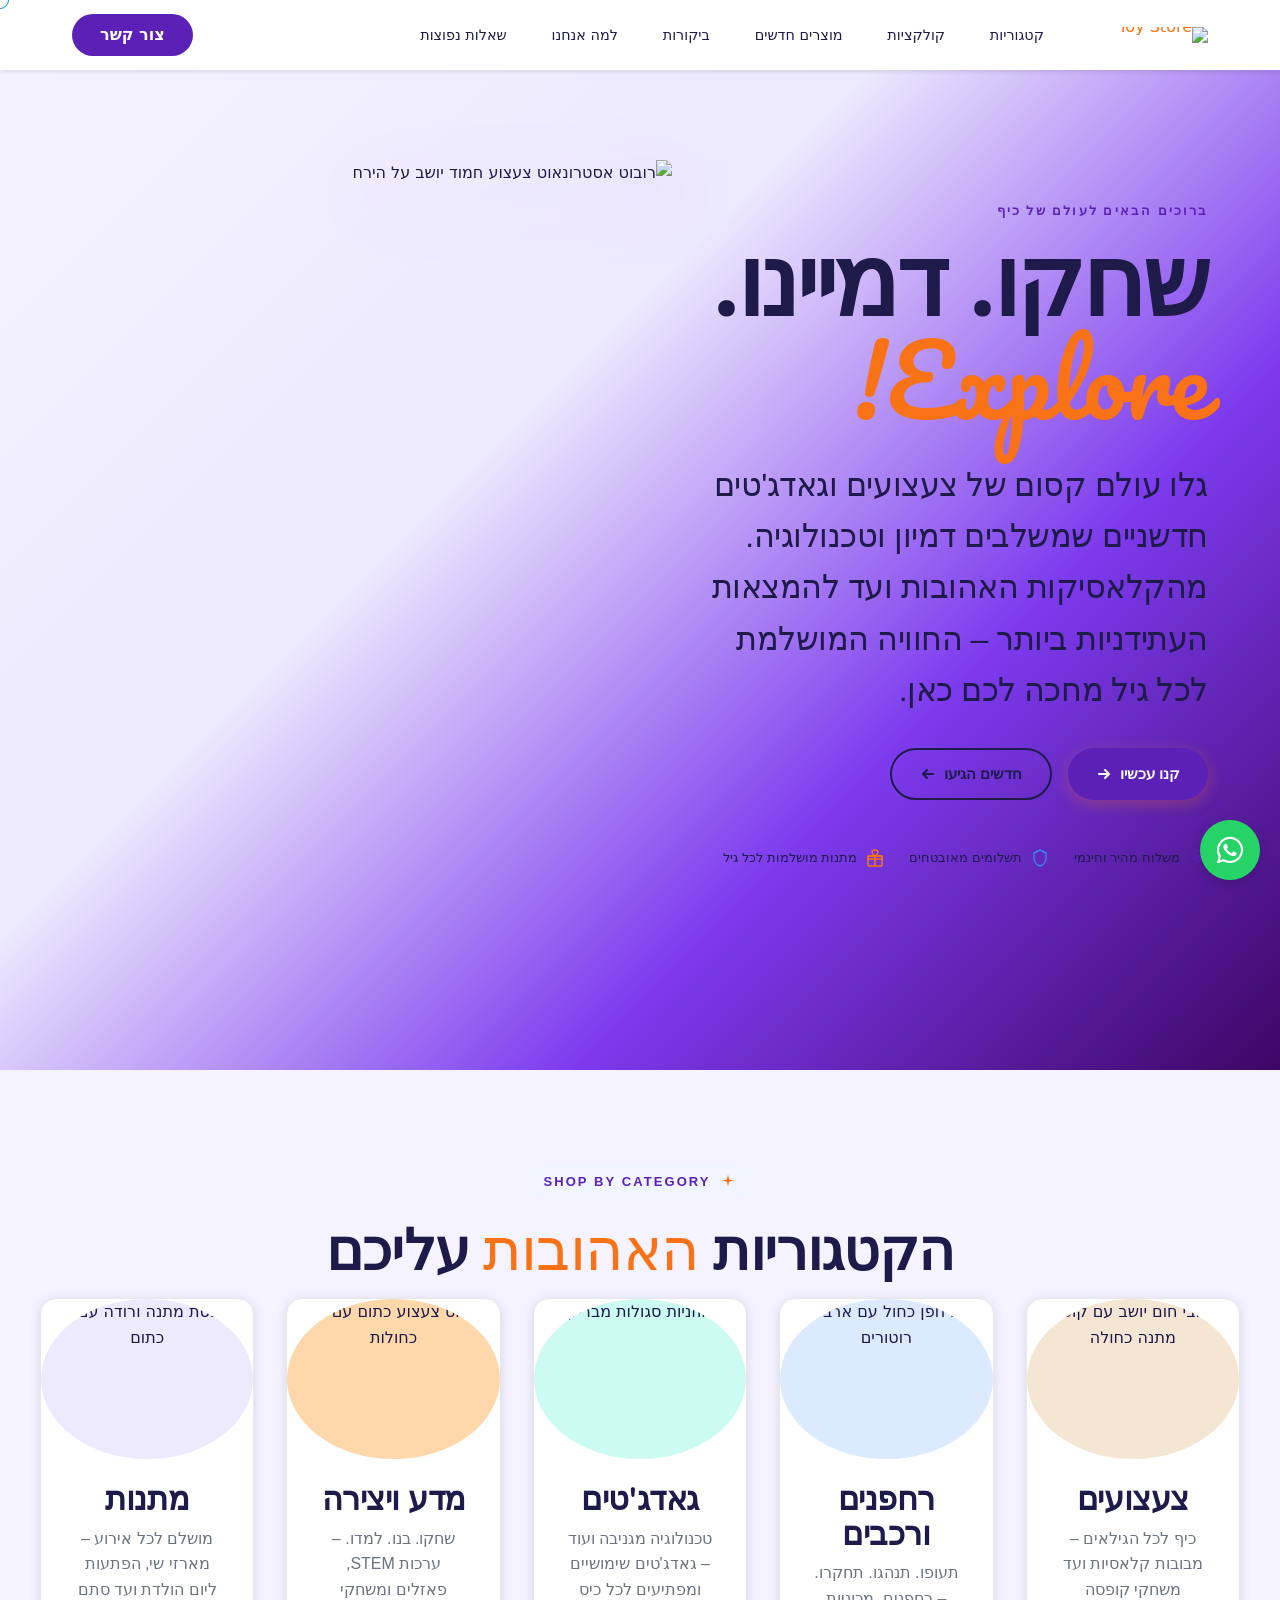
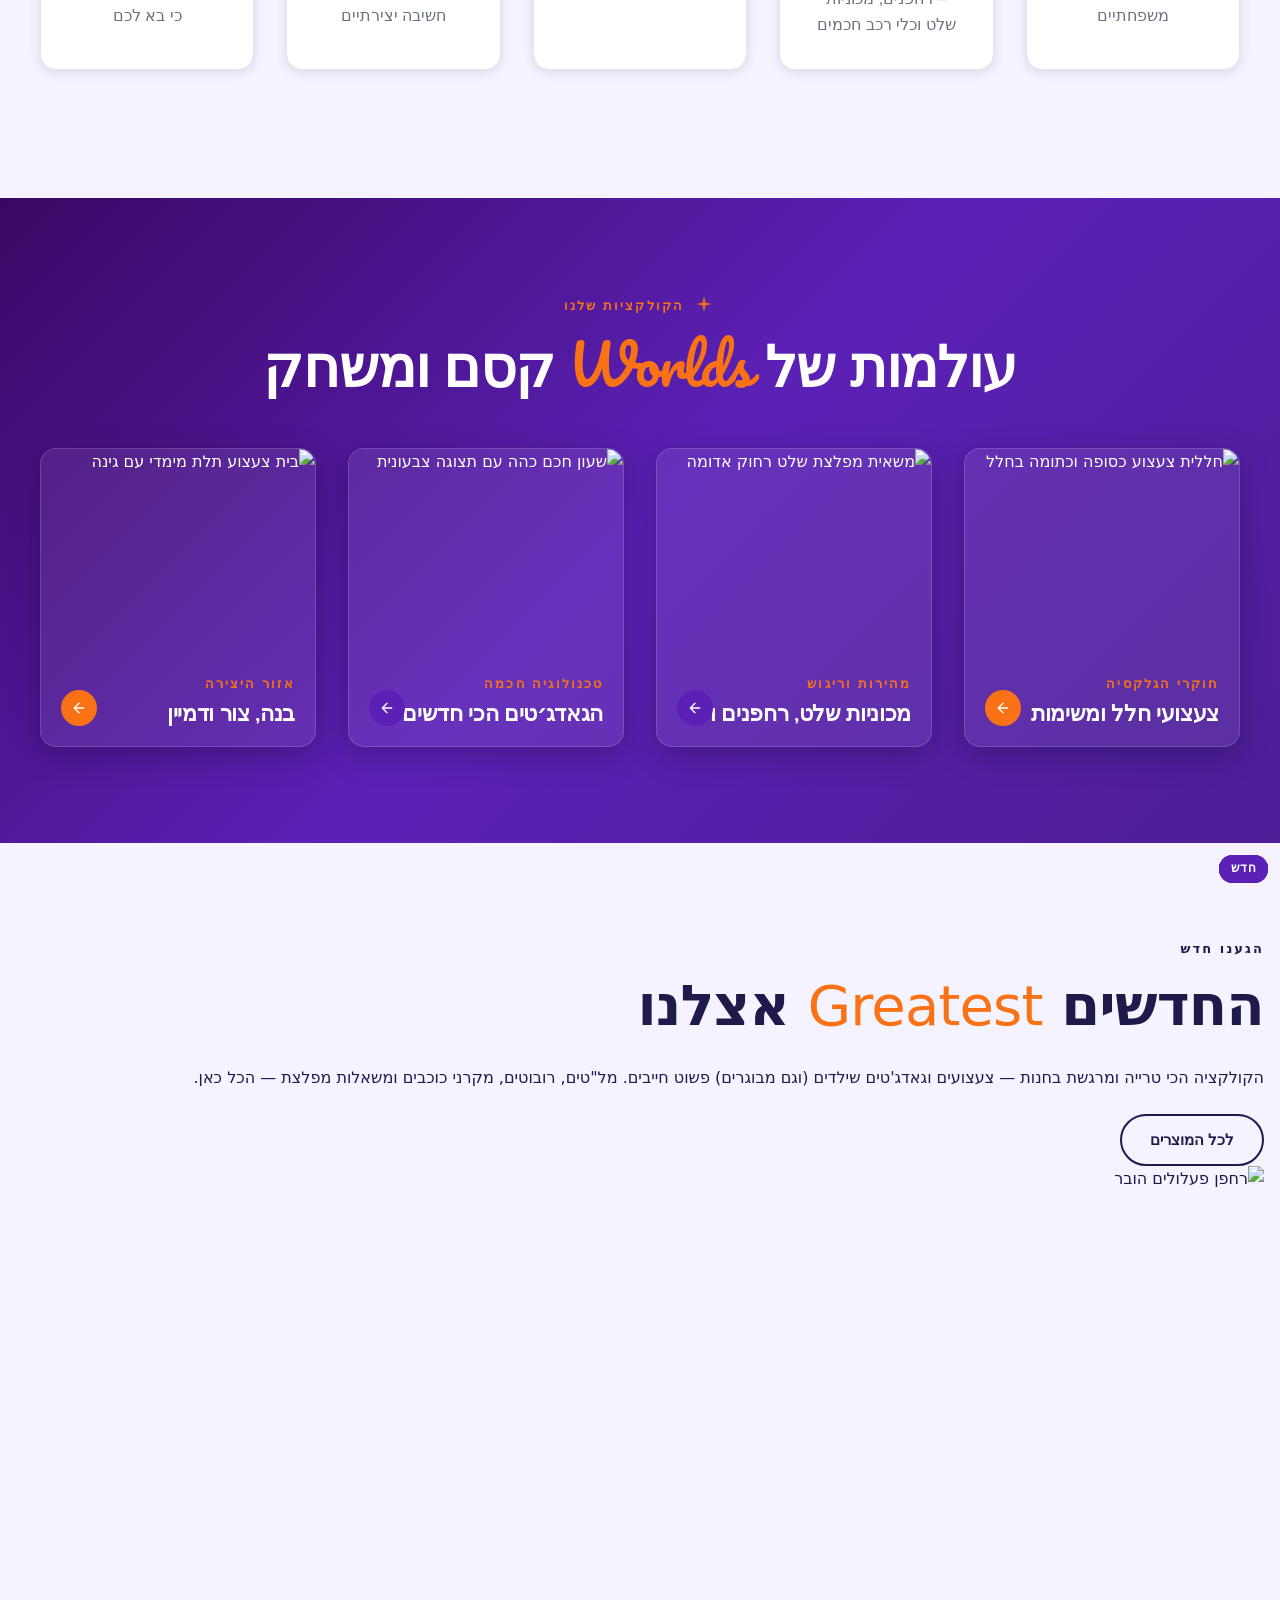
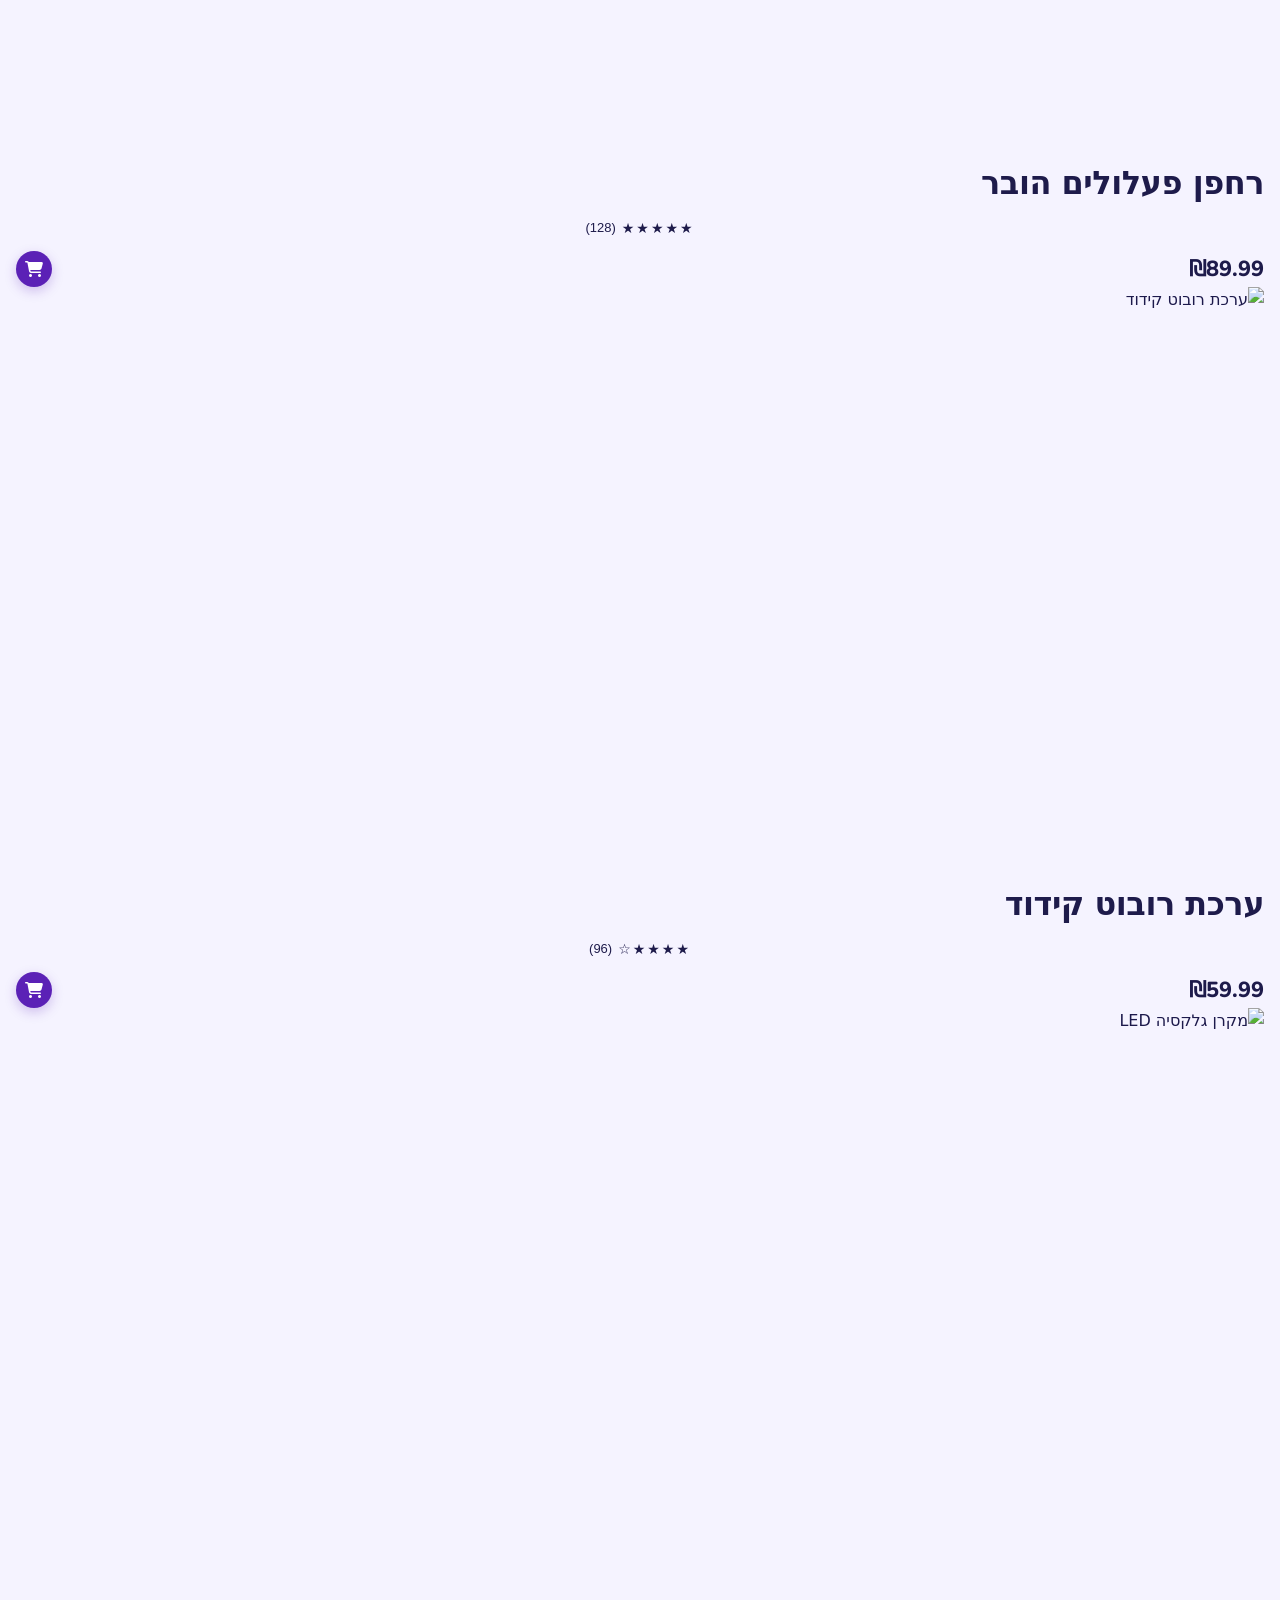
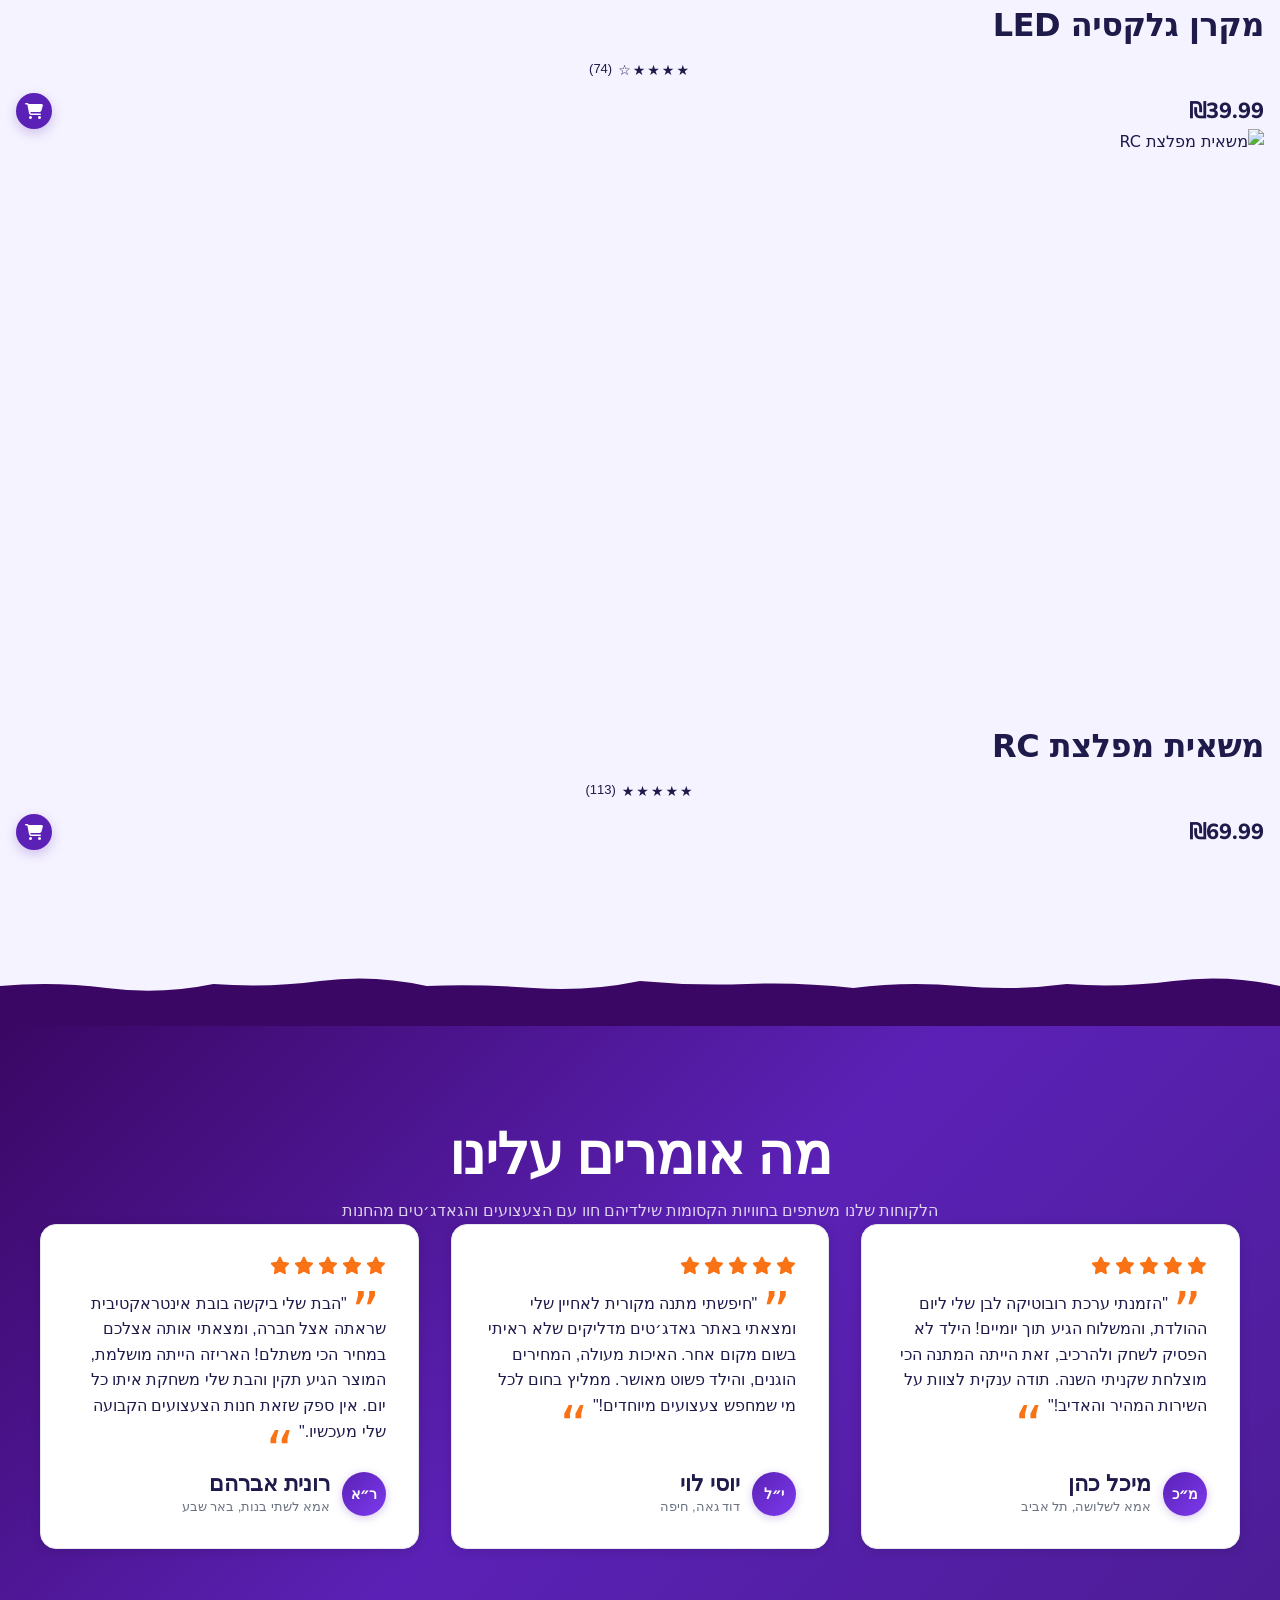
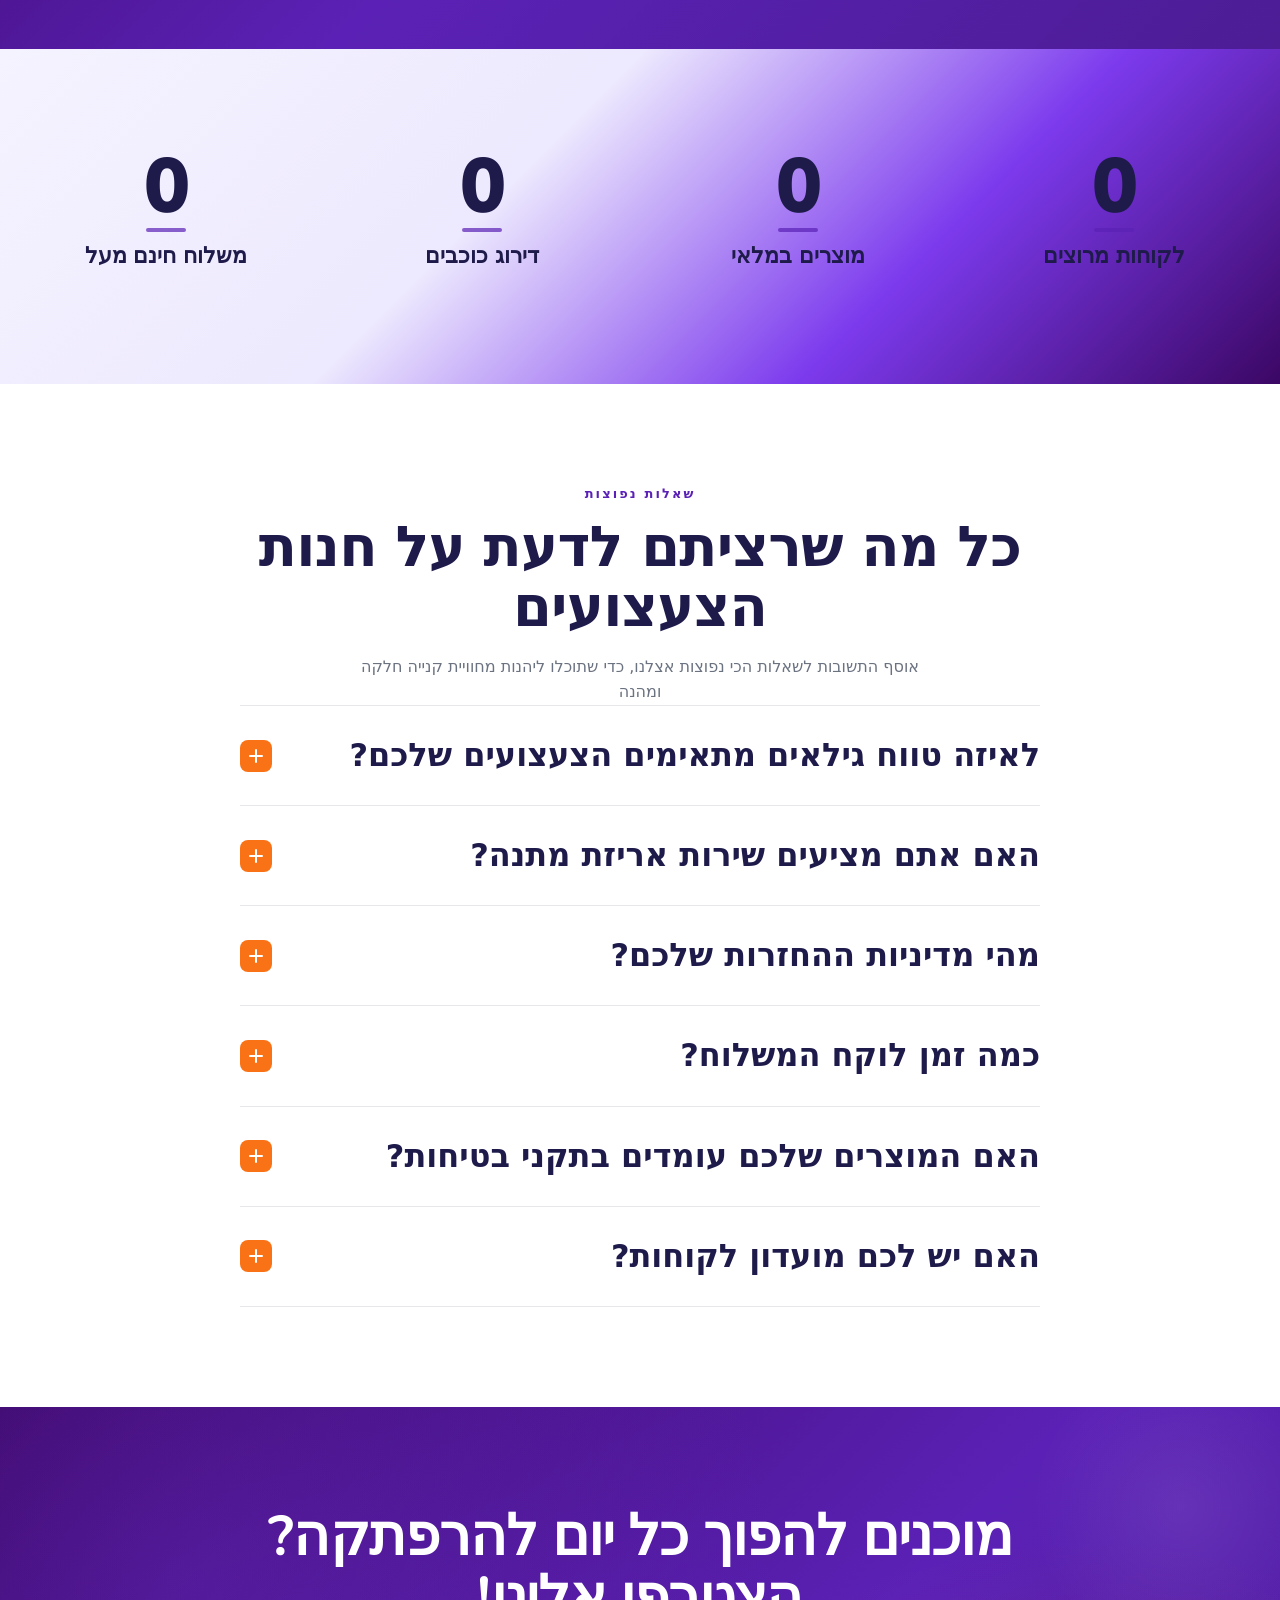
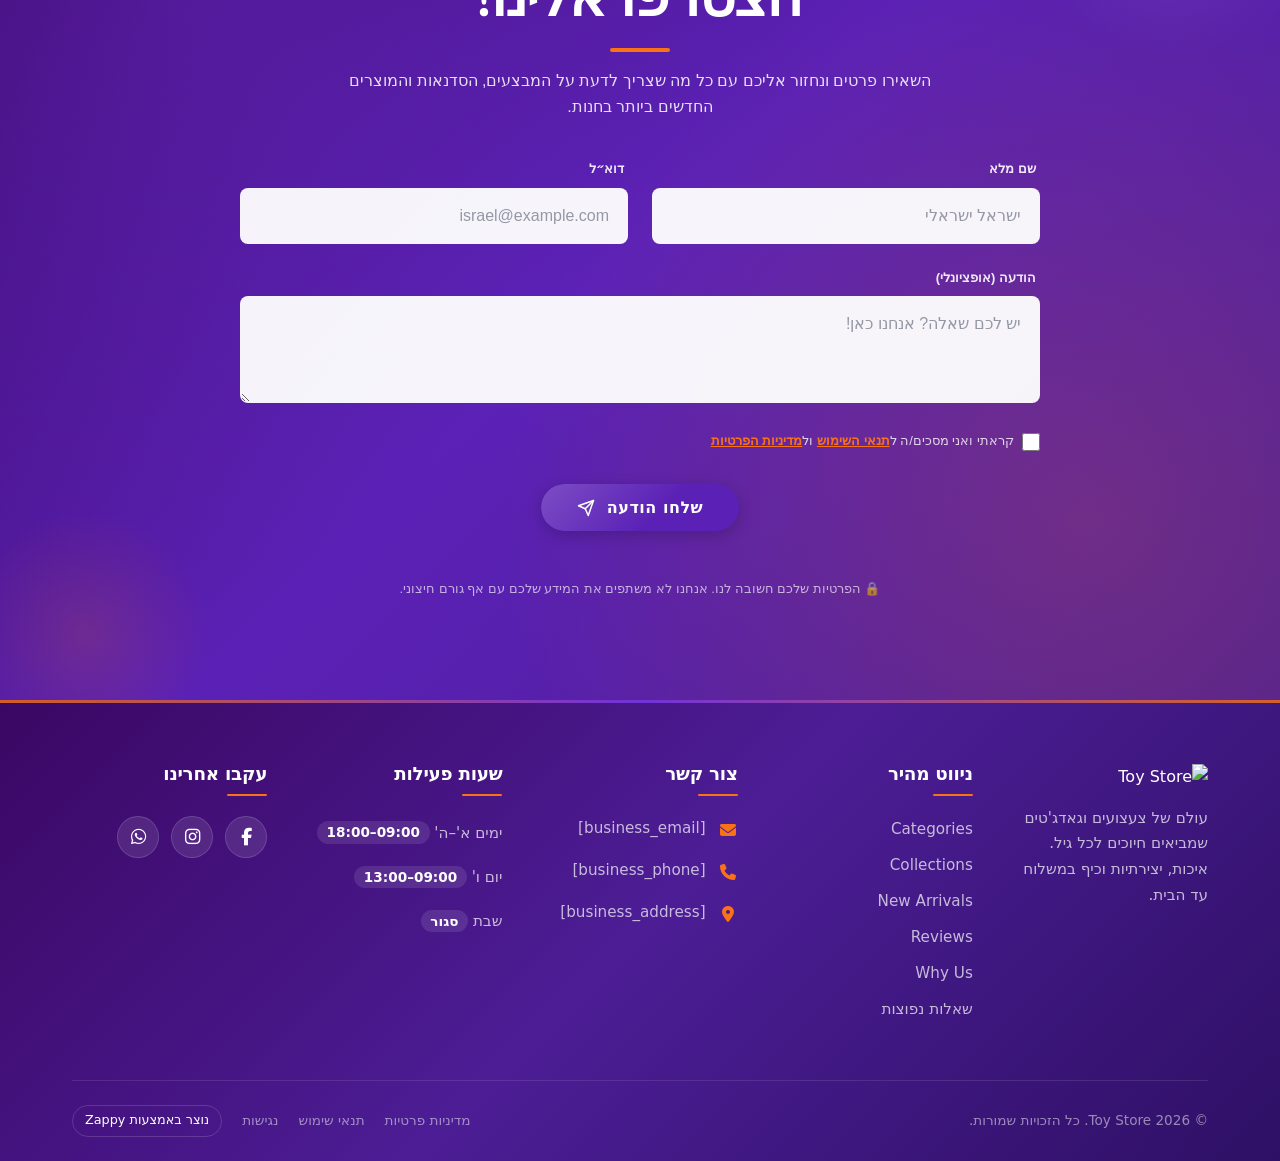
==== commit 40028d03: "Background sync: Progressive GitHub Sync" ====
--- a/index.html
+++ b/index.html
@@ -1063,20 +1063,21 @@
   </div>
 </section>
 
-<section data-band-index="3" id="products" class="index-products-section editorial-section" data-layout-spec="דף הבית-products" style="position: relative; overflow: visible;">
-  <div class="editorial-grid">
-    <div class="editorial-text" data-reveal="">
+<section data-band-index="3" id="products" class="index-products-section" data-layout-spec="דף הבית-products">
+  <div class="index-products-container">
+    <header class="index-products-header" data-reveal="">
       <p class="eyebrow">הגענו חדש</p>
       <h2>החדשים <span class="font-accent">Greatest</span> אצלנו</h2>
-      <p>הקולקציה הכי טרייה ומרגשת בחנות — צעצועים וגאדג'טים שילדים (וגם מבוגרים) פשוט חייבים. מל"טים, רובוטים, מקרני כוכבים ומשאלות מפלצת — הכל כאן.</p>
+      <p class="index-products-subtitle">הקולקציה הכי טרייה ומרגשת בחנות — צעצועים וגאדג'טים שילדים (וגם מבוגרים) פשוט חייבים. מל"טים, רובוטים, מקרני כוכבים ומשאלות מפלצת — הכל כאן.</p>
       <a href="/products" class="btn-secondary-outline">לכל המוצרים</a>
-    </div>
-    <div class="editorial-media">
-      <div class="product-grid" data-reveal-stagger="">
-        <!-- Card 1 -->
-        <div class="card-product-card">
+    </header>
+    <div class="index-products-grid" data-reveal-stagger="">
+      <div class="index-product-card">
+        <div class="index-product-card-image">
           <span class="badge-new">חדש</span>
           <img loading="lazy" decoding="async" data-placeholder="index-products-product-shot-1" data-context="Dark grey quadcopter stunt hover drone with four rotors and camera mount, 3D rendered isolated product shot. Composition: Slightly elevated 3/4 angle, isolated cutout. Framing: Centered within product card with white background. Background: transparent over white card. Treatment: background-removed cutout" data-treatment="background-removed cutout" data-dominant-color="#374151" data-aspect-ratio="1:1" class="cutout" alt="רחפן פעלולים הובר" width="600" height="600" src="/assets/site-index-products-product-shot-1.webp">
+        </div>
+        <div class="index-product-card-body">
           <h3>רחפן פעלולים הובר</h3>
           <div class="rating">
             <span class="stars">★★★★★</span>
@@ -1087,10 +1088,13 @@
             <button class="btn-icon-circle-purple" aria-label="הוסף לסל"><i class="fas fa-shopping-cart"></i></button>
           </div>
         </div>
-        <!-- Card 2 -->
-        <div class="card-product-card">
+      </div>
+      <div class="index-product-card">
+        <div class="index-product-card-image">
           <span class="badge-new">חדש</span>
           <img loading="lazy" decoding="async" data-placeholder="index-products-product-shot-2" data-context="White and orange friendly coding robot toy with blue eyes and round head, standing upright, 3D rendered isolated product shot. Composition: Eye-level full-body isolated cutout. Framing: Centered within product card with white background. Background: transparent over white card. Treatment: background-removed cutout" data-treatment="background-removed cutout" data-dominant-color="#f97316" data-aspect-ratio="1:1" class="cutout" alt="ערכת רובוט קידוד" width="600" height="600" src="/assets/site-index-products-product-shot-2.webp">
+        </div>
+        <div class="index-product-card-body">
           <h3>ערכת רובוט קידוד</h3>
           <div class="rating">
             <span class="stars">★★★★☆</span>
@@ -1101,10 +1105,13 @@
             <button class="btn-icon-circle-purple" aria-label="הוסף לסל"><i class="fas fa-shopping-cart"></i></button>
           </div>
         </div>
-        <!-- Card 3 -->
-        <div class="card-product-card">
+      </div>
+      <div class="index-product-card">
+        <div class="index-product-card-image">
           <span class="badge-new">חדש</span>
           <img loading="lazy" decoding="async" data-placeholder="index-products-product-shot-3" data-context="Black dome-shaped LED galaxy projector with colorful star projection effect visible on its surface, 3D rendered isolated product shot. Composition: Slightly elevated 3/4 angle, isolated cutout. Framing: Centered within product card with white background. Background: transparent over white card. Treatment: background-removed cutout" data-treatment="background-removed cutout" data-dominant-color="#1e1b4b" data-aspect-ratio="1:1" class="cutout" alt="מקרן גלקסיה LED" width="600" height="600" src="/assets/site-index-products-product-shot-3.webp">
+        </div>
+        <div class="index-product-card-body">
           <h3>מקרן גלקסיה LED</h3>
           <div class="rating">
             <span class="stars">★★★★☆</span>
@@ -1115,10 +1122,13 @@
             <button class="btn-icon-circle-purple" aria-label="הוסף לסל"><i class="fas fa-shopping-cart"></i></button>
           </div>
         </div>
-        <!-- Card 4 -->
-        <div class="card-product-card">
+      </div>
+      <div class="index-product-card">
+        <div class="index-product-card-image">
           <span class="badge-new">חדש</span>
           <img loading="lazy" decoding="async" data-placeholder="index-products-product-shot-4" data-context="Bright green and black RC monster truck toy with large off-road tires and aggressive body styling, 3D rendered isolated product shot. Composition: Eye-level 3/4 angle, isolated cutout. Framing: Centered within product card with white background. Background: transparent over white card. Treatment: background-removed cutout" data-treatment="background-removed cutout" data-dominant-color="#16a34a" data-aspect-ratio="1:1" class="cutout" alt="משאית מפלצת RC" width="600" height="600" src="/assets/site-index-products-product-shot-4.webp">
+        </div>
+        <div class="index-product-card-body">
           <h3>משאית מפלצת RC</h3>
           <div class="rating">
             <span class="stars">★★★★★</span>
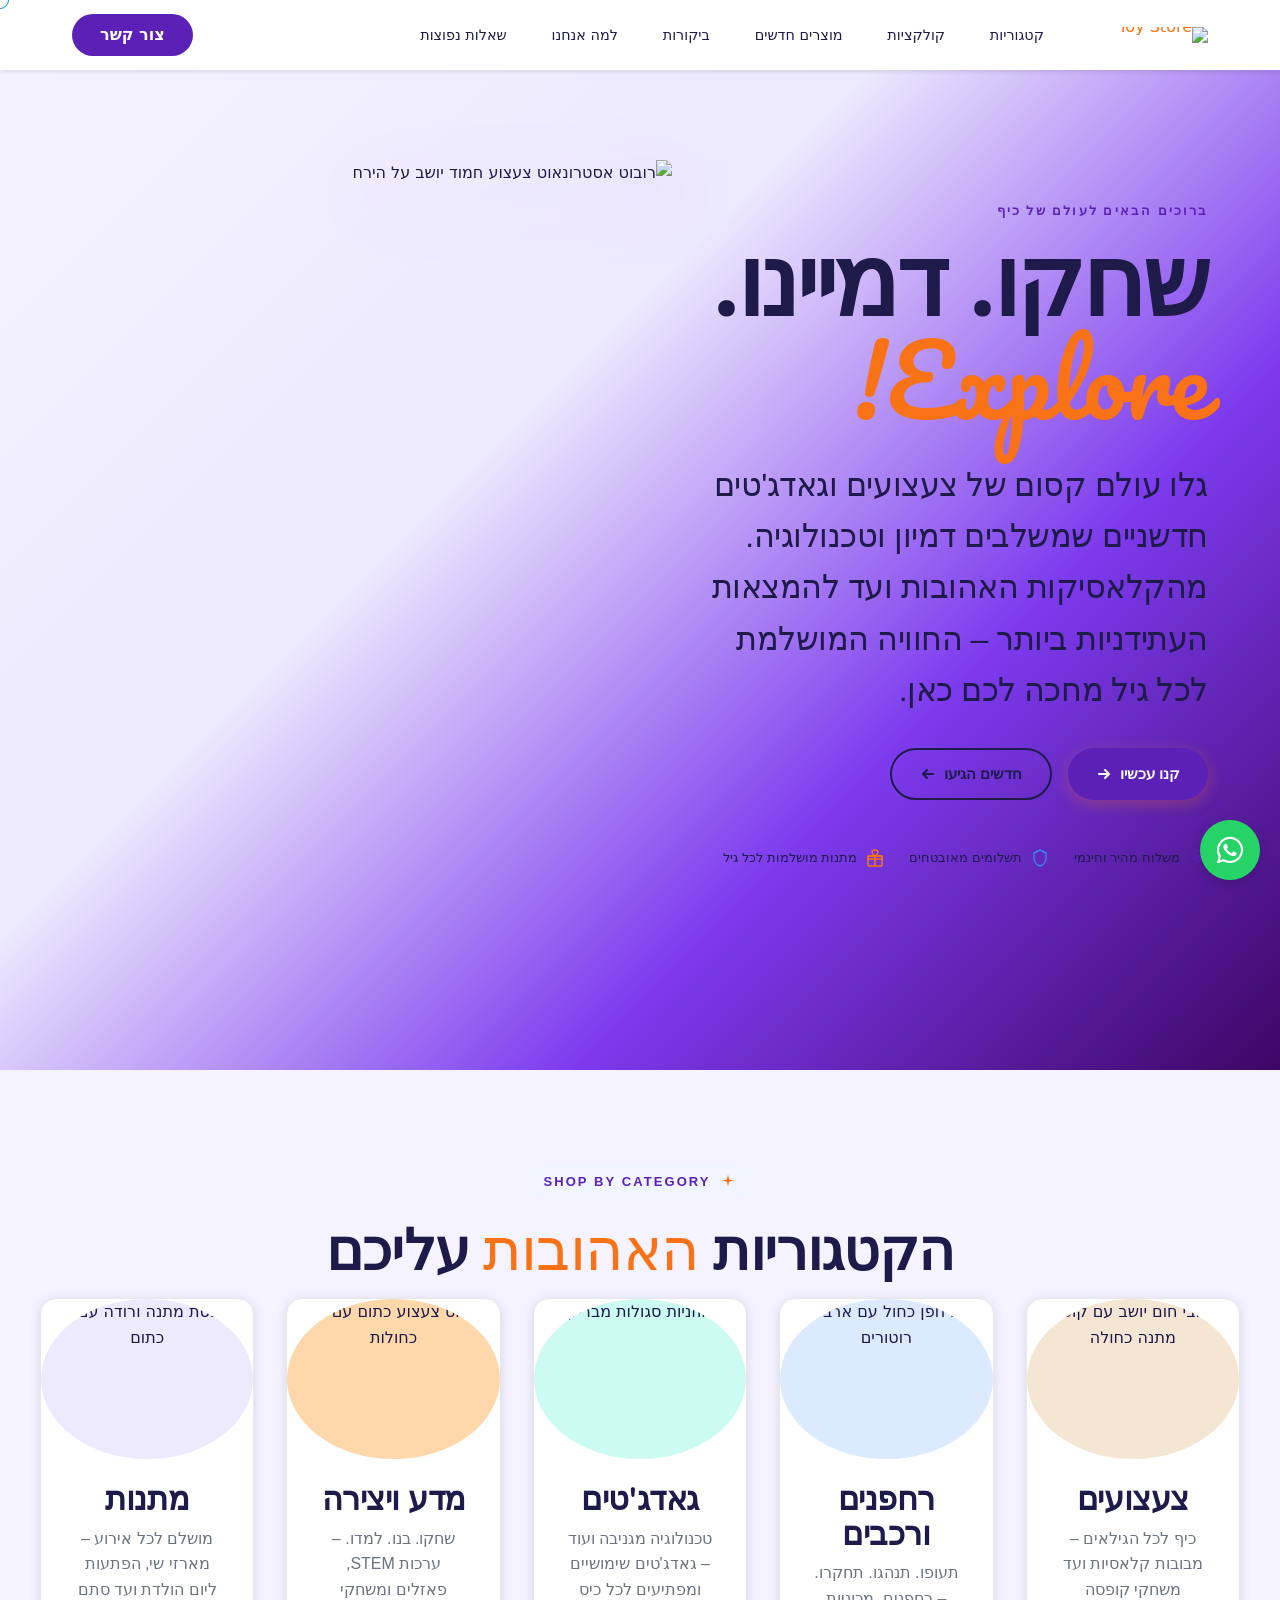
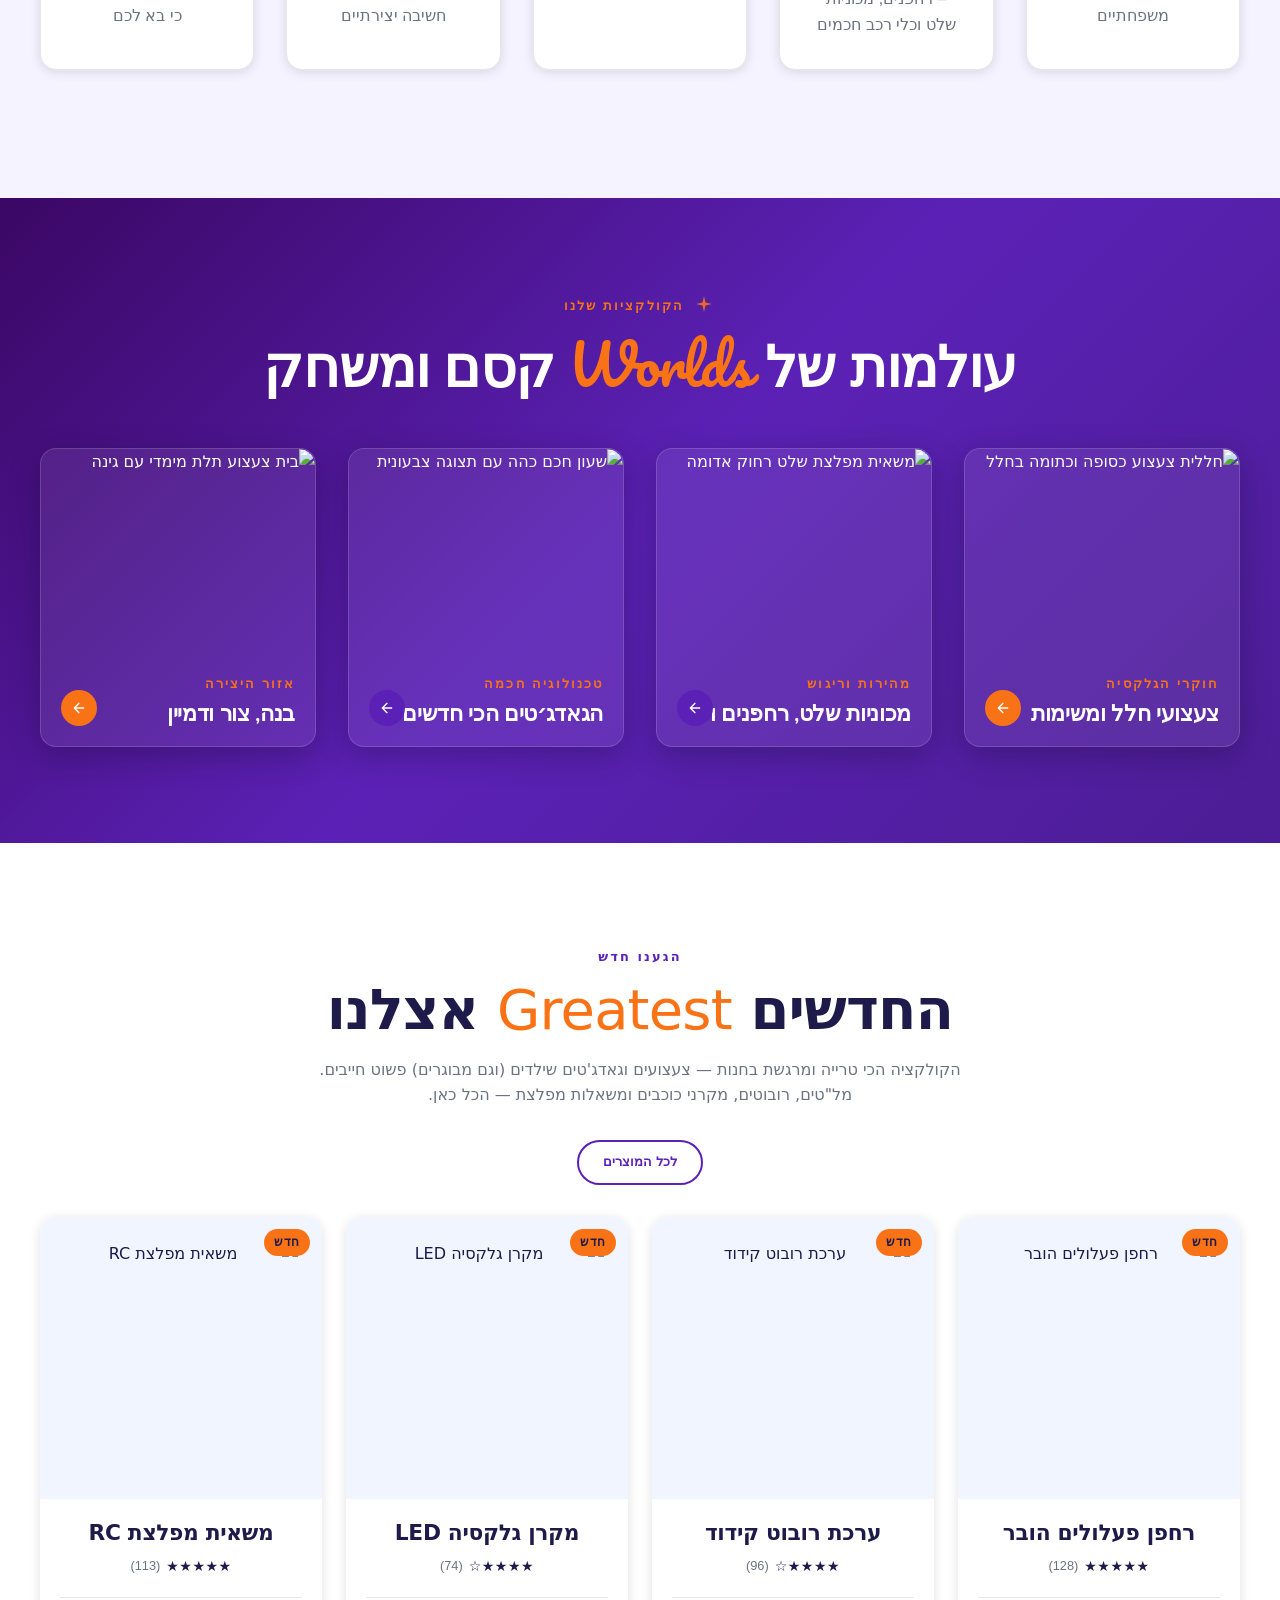
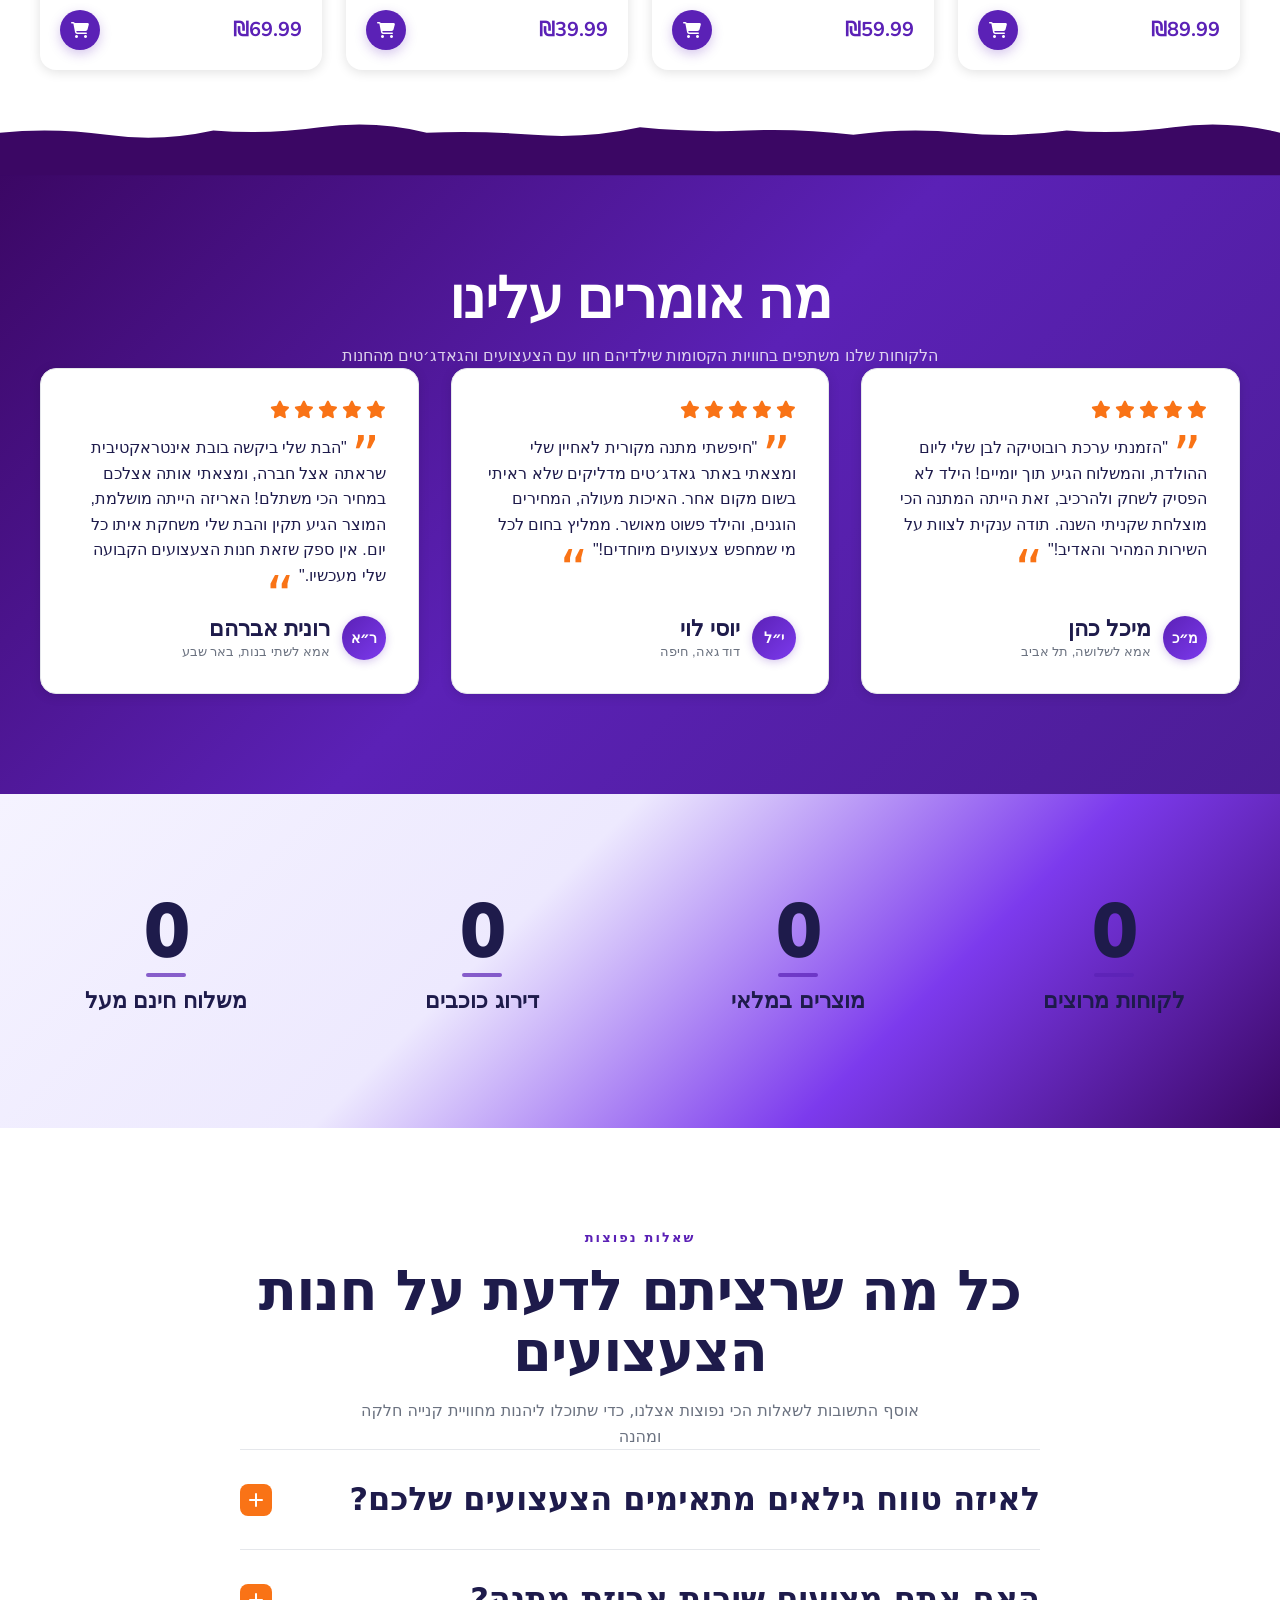
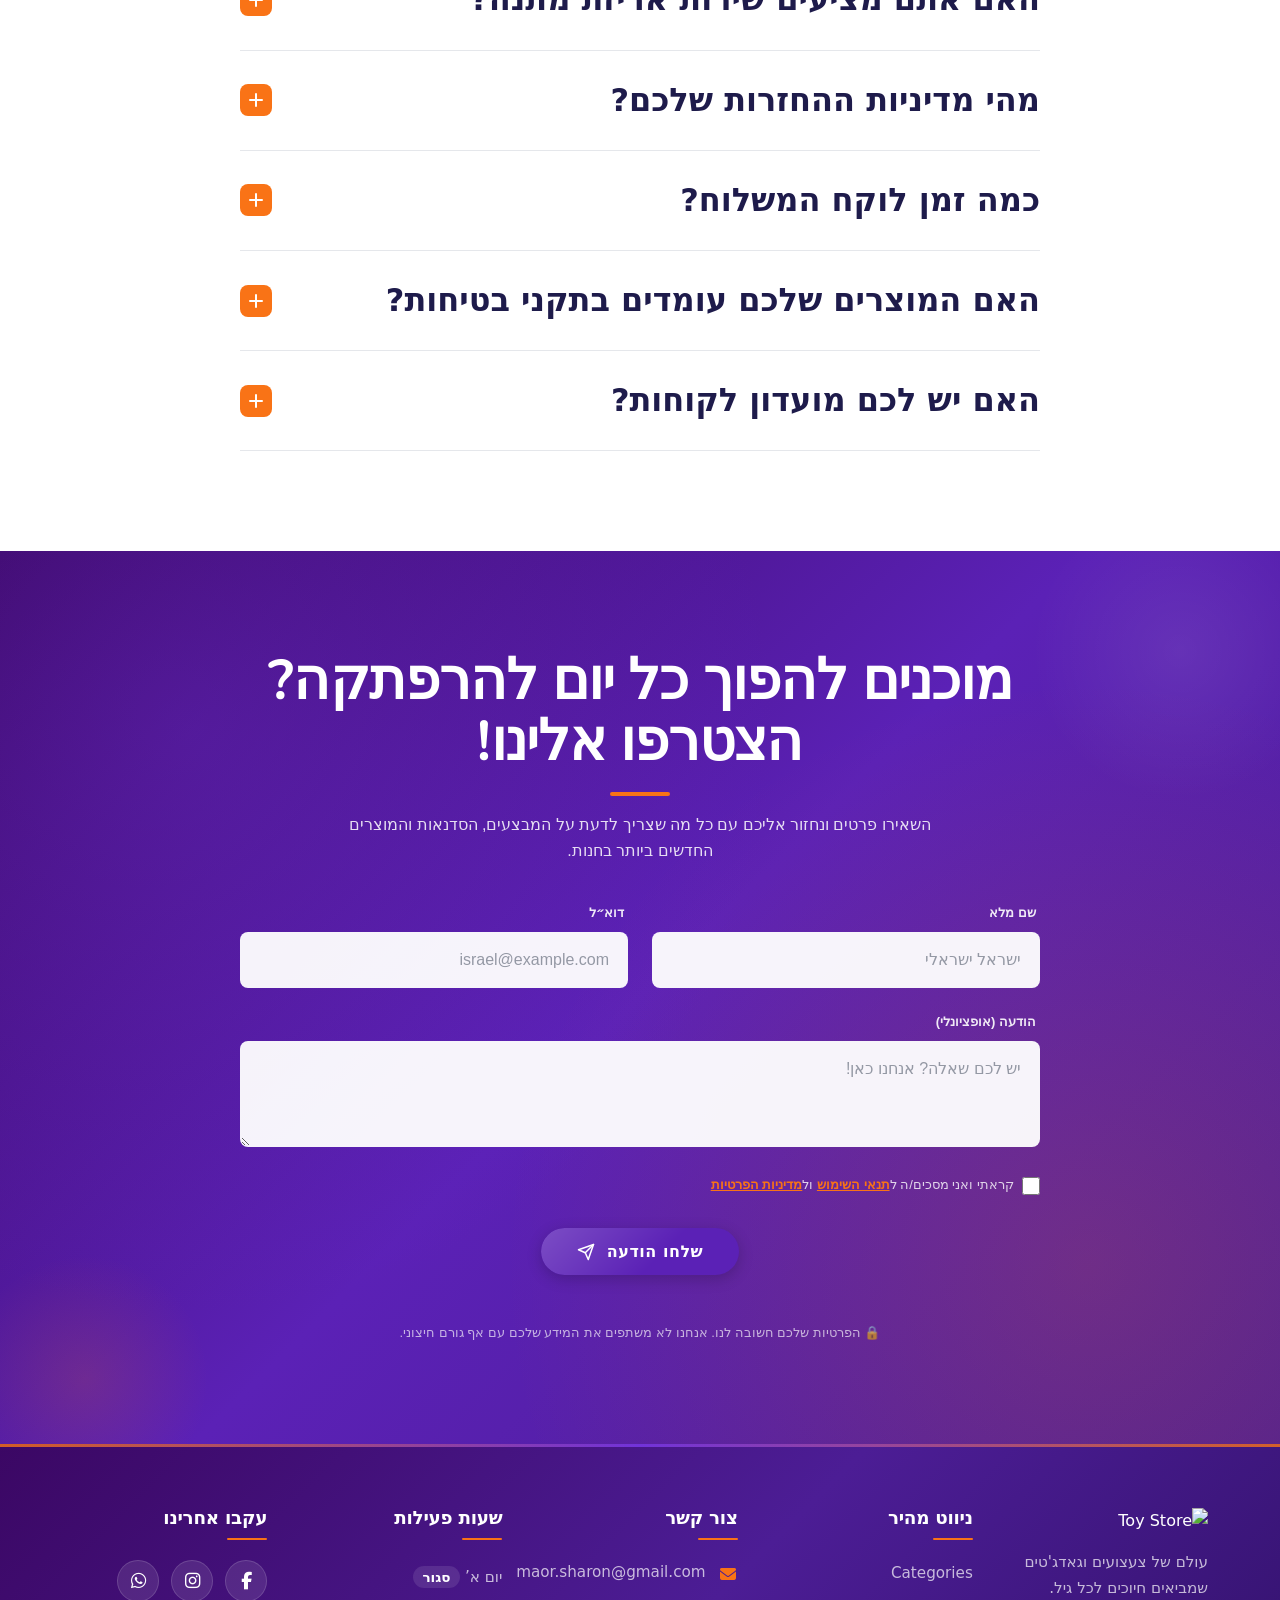
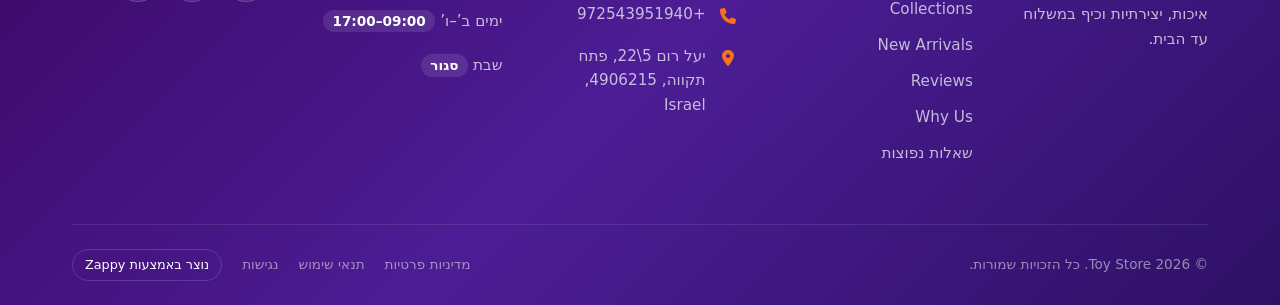
==== commit 040b4826: "Background sync: Progressive GitHub Sync" ====
--- a/index.html
+++ b/index.html
@@ -424,7 +424,7 @@
       <path d="M18 6L6 18M6 6l12 12" stroke="currentColor" stroke-width="2" stroke-linecap="round"></path>
     </svg>
   </button>
-  <button class="phone-header-btn" data-phone="[business_phone]" aria-label="Call">
+  <button class="phone-header-btn" data-phone="+972543951940" aria-label="Call">
     <svg width="20" height="20" viewBox="0 0 24 24" fill="currentColor">
       <path d="M22 16.92v3a2 2 0 0 1-2.18 2 19.79 19.79 0 0 1-8.63-3.07 19.5 19.5 0 0 1-6-6 19.79 19.79 0 0 1-3.07-8.67A2 2 0 0 1 4.11 2h3a2 2 0 0 1 2 1.72 12.84 12.84 0 0 0 .7 2.81 2 2 0 0 1-.45 2.11L8.09 9.91a16 16 0 0 0 6 6l1.27-1.27a2 2 0 0 1 2.11-.45 12.84 12.84 0 0 0 2.81.7A2 2 0 0 1 22 16.92z"></path>
     </svg>
@@ -863,7 +863,7 @@
         const phoneLinks = document.querySelectorAll('a[href^="tel:"]');
         const phoneNumber = phoneLinks.length > 0 
           ? phoneLinks[0].getAttribute('href').replace('tel:', '')
-          : '[business_phone]';
+          : '+972543951940';
         
         window.location.href = 'tel:' + phoneNumber;
         console.log('[Navbar] Phone button clicked');
@@ -1425,25 +1425,23 @@
         <ul class="footer-contact">
           <li>
             <span class="contact-icon"><i class="fas fa-envelope"></i></span>
-            <span class="contact-text"><a href="mailto:[business_email]">[business_email]</a></span>
+            <span class="contact-text"><a href="mailto:maor.sharon@gmail.com">maor.sharon@gmail.com</a></span>
           </li>
           <li>
             <span class="contact-icon"><i class="fas fa-phone"></i></span>
-            <span class="contact-text"><a href="tel:[business_phone]">[business_phone]</a></span>
+            <span class="contact-text"><a href="tel:+972543951940">+972543951940</a></span>
           </li>
           <li><a href="/"><span class="contact-icon"><i class="fas fa-map-marker-alt"></i></span>
-            <span class="contact-text">[business_address]</span></a></li>
+            <span class="contact-text">יעל רום 5\22, פתח תקווה, 4906215, Israel</span></a></li>
         </ul>
       </div>
 
       <!-- Business Hours -->
       <div class="footer-col footer-hours-col">
         <h4>שעות פעילות</h4>
-        <ul class="footer-hours">
-          <li><a href="/"><span class="hours-day">ימים א'–ה'</span> <span class="hours-time">09:00–18:00</span></a></li>
-          <li><a href="/"><span class="hours-day">יום ו'</span> <span class="hours-time">09:00–13:00</span></a></li>
-          <li><a href="/"><span class="hours-day">שבת</span> <span class="hours-time">סגור</span></a></li>
-        </ul>
+        <ul class="footer-hours"><li><a href="/"><span class="hours-day">יום א’</span> <span class="hours-time">סגור</span></a></li>
+<li><a href="/"><span class="hours-day">ימים ב’–ו’</span> <span class="hours-time">09:00–17:00</span></a></li>
+<li><a href="/"><span class="hours-day">שבת</span> <span class="hours-time">סגור</span></a></li></ul>
       </div>
 
       <!-- Social Media -->
@@ -1474,7 +1472,7 @@
   </div>
 </footer>
   
-  <a href="https://wa.me/[whatsapp_handle]" class="whatsapp-float" aria-label="WhatsApp">
+  <a href="https://wa.me/+972543951940" class="whatsapp-float" aria-label="WhatsApp">
     <i class="fab fa-whatsapp"></i>
   </a>
   
--- a/styles.css
+++ b/styles.css
@@ -5038,6 +5038,237 @@
 ._access-icon {
   display: flex !important;
 }
+
+.index-products-section {
+  background: linear-gradient(180deg, var(--background, var(--background-color)) 0%, #ede9fe 100%);
+  padding: var(--spacing-section, 100px) 24px;
+  text-align: center;
+}
+
+html[dir="rtl"] .index-product-card-image .badge-new {
+  left: auto;
+  right: 12px;
+}
+
+@media (max-width: 600px) {
+.index-products-section {
+  padding: var(--spacing-section-mobile, 60px) 16px;
+}
+}
+
+.index-products-section .index-products-container {
+  max-width: 1200px;
+  margin: 0 auto;
+}
+
+.index-products-section .index-products-header {
+  margin-bottom: 48px;
+  text-align: center;
+}
+
+.index-products-section .index-products-header .eyebrow {
+  display: inline-block;
+  font-size: var(--small, 0.875rem);
+  font-weight: 700;
+  letter-spacing: var(--tracking-eyebrow, 0.16em);
+  text-transform: uppercase;
+  color: var(--primary, var(--primary-color));
+  margin-bottom: 12px;
+}
+
+.index-products-section .index-products-header h2 {
+  font-size: var(--h2, 2.5rem);
+  font-weight: var(--weight-heading, 700);
+  color: var(--text-dark, #1e1b4b);
+  margin: 0 0 16px;
+  line-height: var(--leading-heading, 1.08);
+}
+
+.index-products-section .index-products-subtitle {
+  font-size: var(--body, 1rem);
+  color: var(--text-muted, #6b7280);
+  max-width: 650px;
+  margin: 0 auto 24px;
+  line-height: var(--leading-body, 1.6);
+}
+
+.index-products-section .index-products-header .btn-secondary-outline {
+  display: inline-flex;
+  align-items: center;
+  gap: 8px;
+  padding: 10px 24px;
+  font-size: var(--small, 0.875rem);
+  font-weight: 600;
+  color: var(--primary, var(--primary-color));
+  border: 2px solid var(--primary, var(--primary-color));
+  border-radius: var(--radius-btn, 999px);
+  text-decoration: none;
+  transition: var(--transition-hover, all 0.3s ease);
+}
+
+.index-products-section .index-products-header .btn-secondary-outline:hover {
+  background: var(--primary, var(--primary-color));
+  color: #ffffff;
+}
+
+.index-products-section .index-products-grid {
+  display: grid;
+  grid-template-columns: repeat(4, 1fr);
+  gap: 24px;
+  margin-top: 32px;
+}
+
+.index-products-section .index-product-card {
+  background: var(--surface, #ffffff);
+  border-radius: var(--radius-card, 16px);
+  box-shadow: var(--shadow-card, 0 2px 12px rgba(0,0,0,0.12));
+  overflow: hidden;
+  transition: var(--transition-hover, all 0.3s ease);
+  display: flex;
+  flex-direction: column;
+}
+
+.index-products-section .index-product-card:hover {
+  box-shadow: var(--shadow-elevated, 0 8px 30px rgba(0,0,0,0.18));
+  transform: translateY(-4px);
+}
+
+.index-products-section .index-product-card-image {
+  position: relative;
+  background: var(--primary-50, #f0f5ff);
+  padding: 24px;
+  display: flex;
+  align-items: center;
+  justify-content: center;
+  aspect-ratio: 1 / 1;
+  overflow: hidden;
+}
+
+.index-products-section .index-product-card-image .badge-new {
+  position: absolute;
+  top: 12px;
+  left: 12px;
+  background: var(--accent, var(--accent-color));
+  color: #ffffff;
+  font-size: 0.75rem;
+  font-weight: 700;
+  padding: 4px 10px;
+  border-radius: var(--radius-badge, 999px);
+  z-index: 2;
+  text-transform: uppercase;
+  letter-spacing: 0.05em;
+}
+
+html[dir="rtl"] .index-products-section .index-product-card-image .badge-new {
+  left: auto;
+  right: 12px;
+}
+
+.index-products-section .index-product-card-image img {
+  max-width: 100%;
+  max-height: 100%;
+  object-fit: contain;
+  transition: transform 0.3s ease;
+}
+
+.index-products-section .index-product-card:hover .index-product-card-image img {
+  transform: scale(1.05);
+}
+
+.index-products-section .index-product-card-body {
+  padding: 20px;
+  text-align: center;
+  display: flex;
+  flex-direction: column;
+  gap: 8px;
+  flex: 1;
+}
+
+.index-products-section .index-product-card-body h3 {
+  font-size: var(--h4, 1.125rem);
+  font-weight: 600;
+  color: var(--text-dark, #1e1b4b);
+  margin: 0;
+  line-height: 1.3;
+}
+
+.index-products-section .index-product-card-body .rating {
+  display: flex;
+  align-items: center;
+  justify-content: center;
+  gap: 6px;
+  font-size: var(--small, 0.875rem);
+}
+
+.index-products-section .index-product-card-body .stars {
+  color: #f59e0b;
+  letter-spacing: 0.5px;
+}
+
+.index-products-section .index-product-card-body .reviews {
+  color: var(--text-muted, #6b7280);
+  font-size: 0.8rem;
+}
+
+.index-products-section .index-product-card-body .price-cart {
+  display: flex;
+  align-items: center;
+  justify-content: space-between;
+  margin-top: auto;
+  padding-top: 12px;
+  border-top: 1px solid var(--border-light, #e5e7eb);
+}
+
+.index-products-section .index-product-card-body .price {
+  font-size: 1.25rem;
+  font-weight: 700;
+  color: var(--primary, var(--primary-color));
+}
+
+.index-products-section .index-product-card-body .btn-icon-circle-purple {
+  display: flex;
+  align-items: center;
+  justify-content: center;
+  width: 40px;
+  height: 40px;
+  border-radius: 50%;
+  background: var(--primary, var(--primary-color));
+  color: #ffffff;
+  border: none;
+  cursor: pointer;
+  transition: var(--transition-hover, all 0.3s ease);
+  font-size: 1rem;
+}
+
+.index-products-section .index-product-card-body .btn-icon-circle-purple:hover {
+  background: var(--secondary, var(--secondary-color));
+  transform: scale(1.1);
+}
+
+.index-products-section .index-products-divider-wrapper {
+  margin-top: 60px;
+  line-height: 0;
+}
+
+.index-products-section .index-products-divider-wrapper svg {
+  width: 100%;
+  height: auto;
+  display: block;
+}
+
+@media (max-width: 992px) {
+.index-products-section .index-products-grid {
+  grid-template-columns: repeat(2, 1fr);
+  gap: 20px;
+}
+}
+
+@media (max-width: 600px) {
+.index-products-section .index-products-grid {
+  grid-template-columns: 1fr;
+  gap: 16px;
+}
+}
 /* mobile-submenu-overflow-fix */
 @media (max-width: 768px) {
   .navbar .sub-menu.mobile-expanded,
